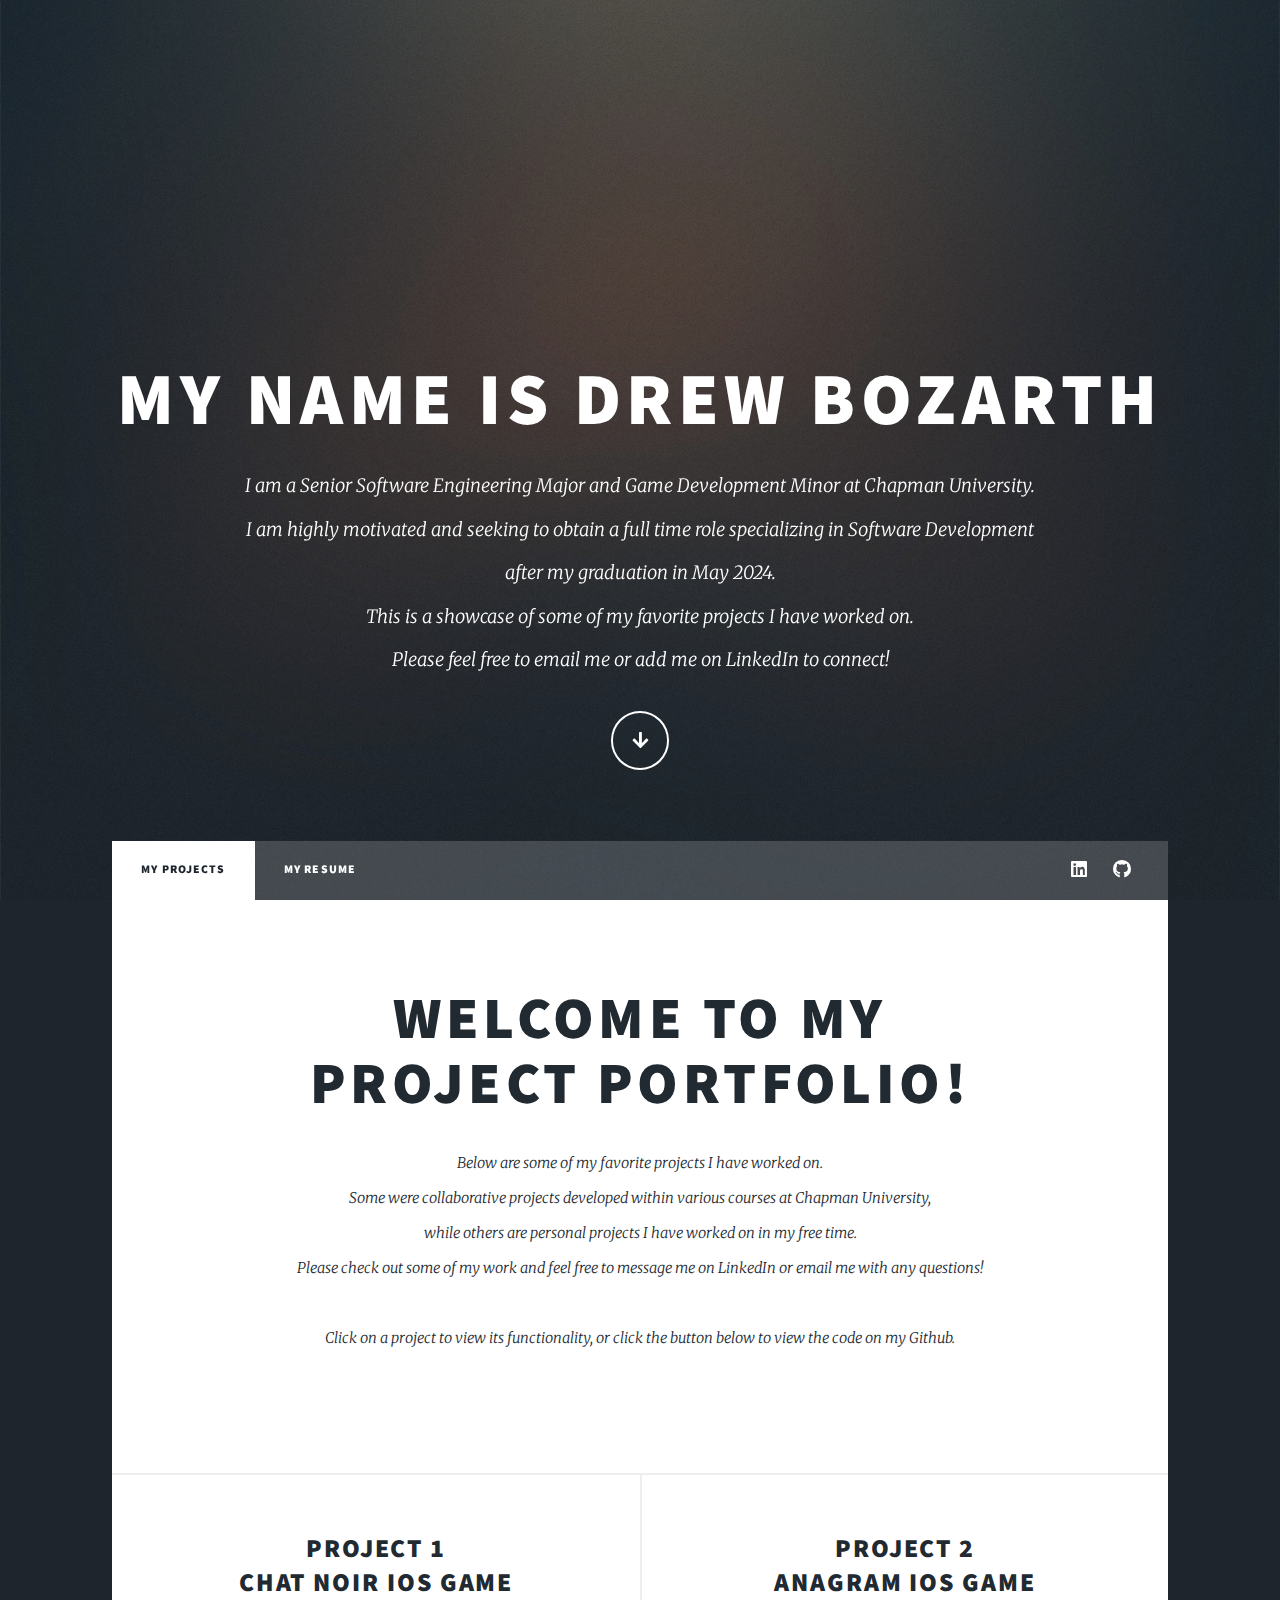
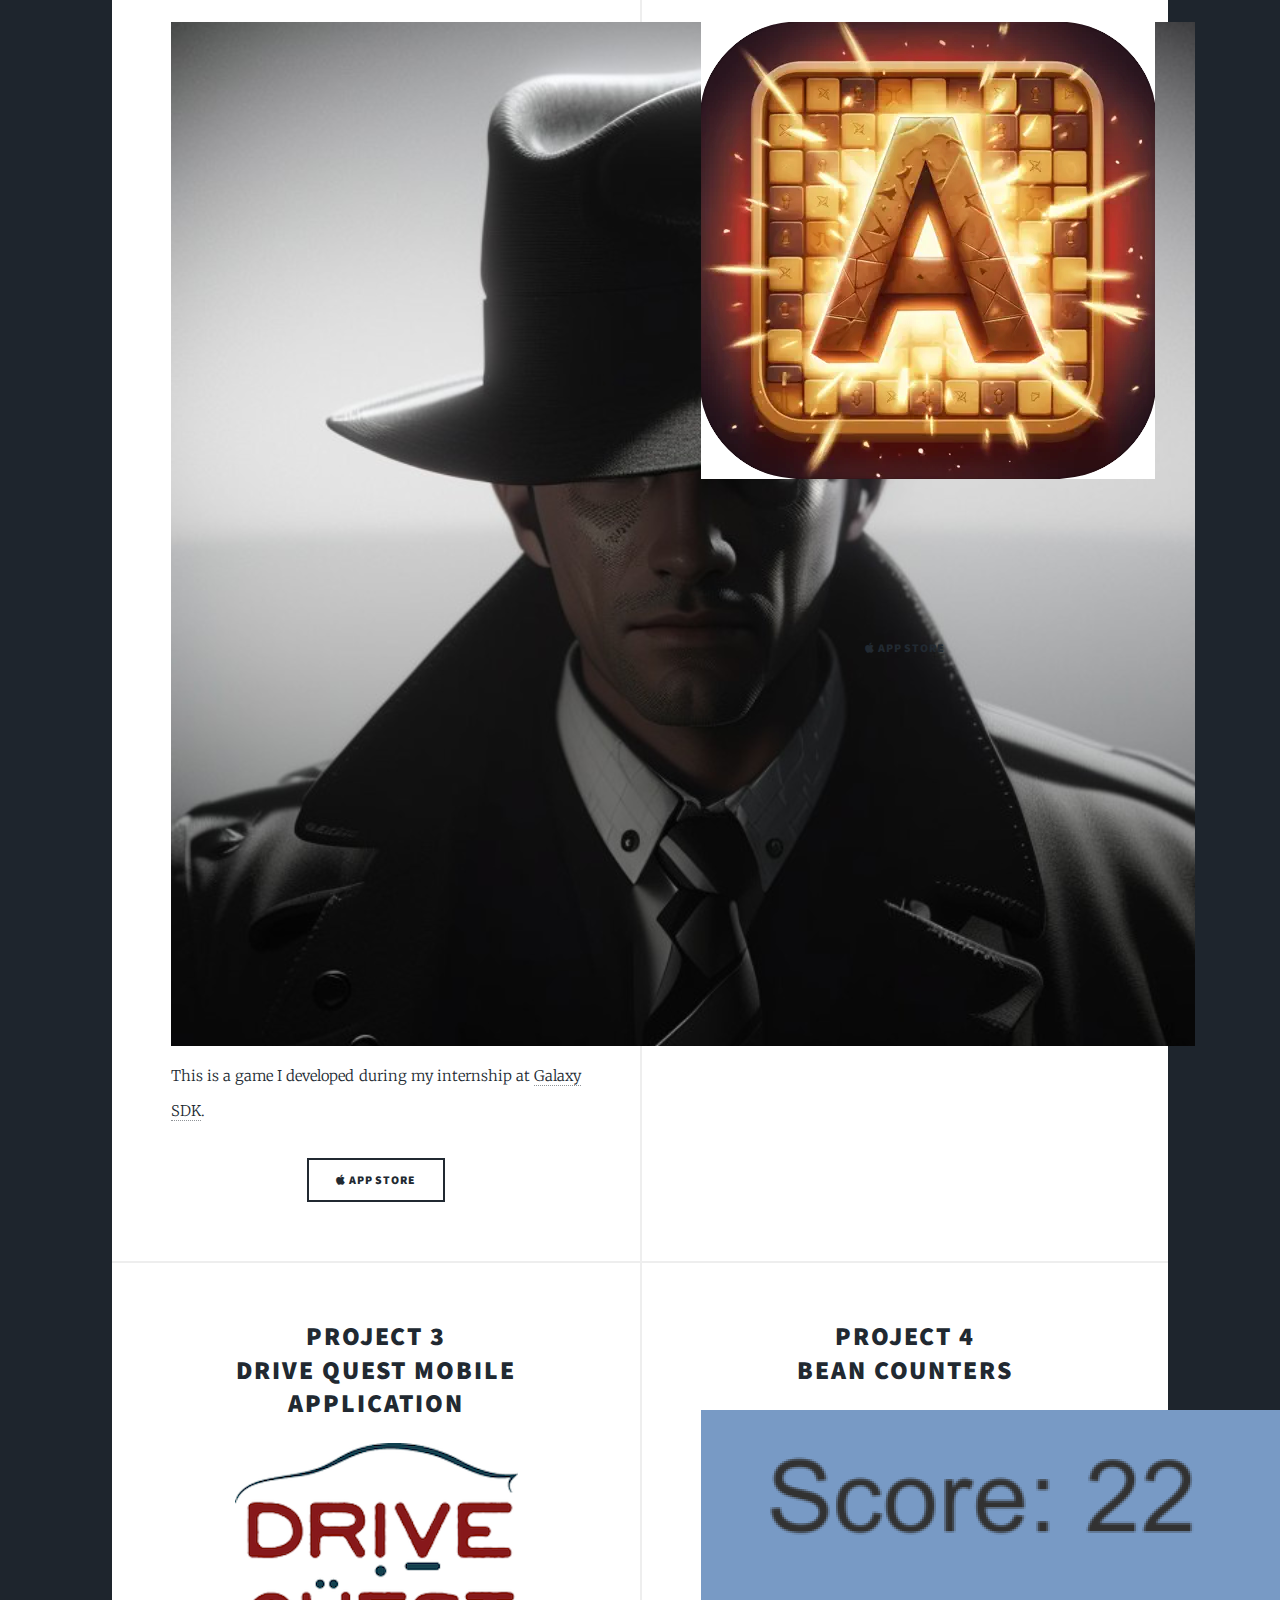
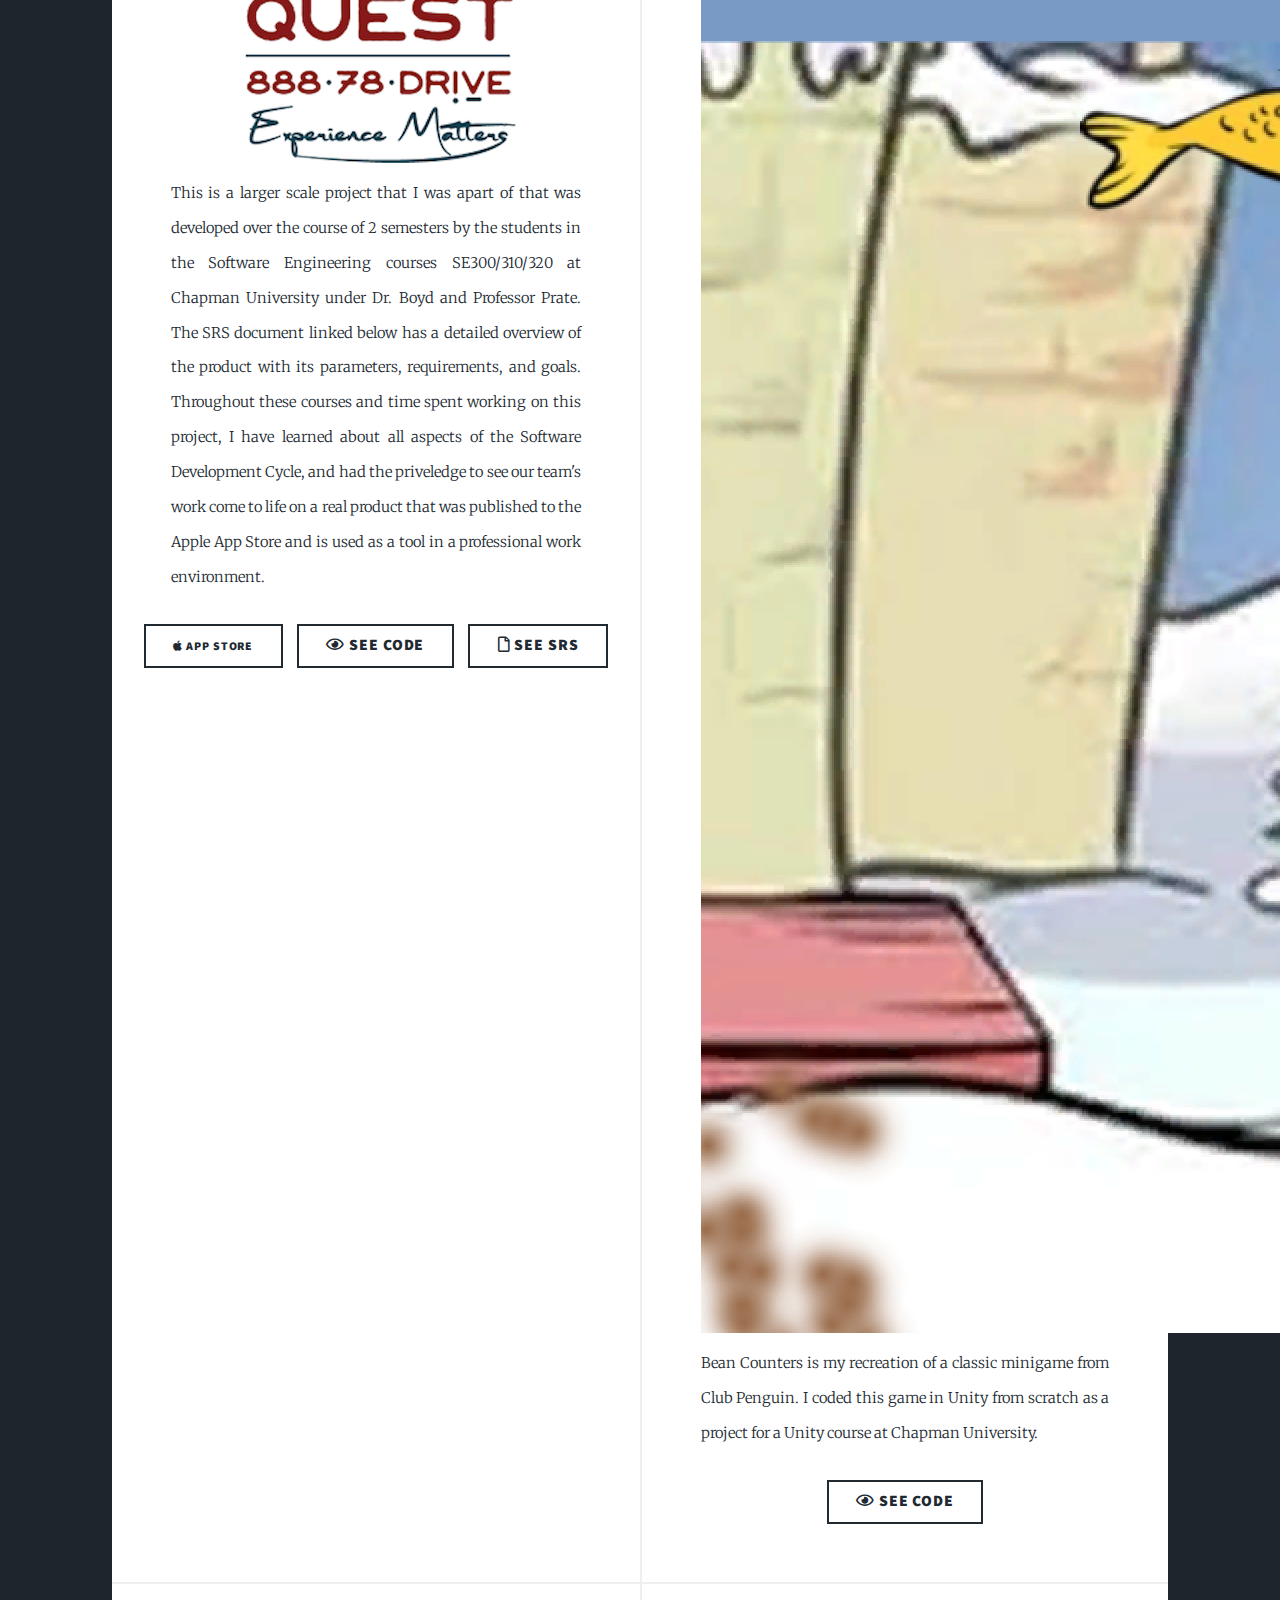
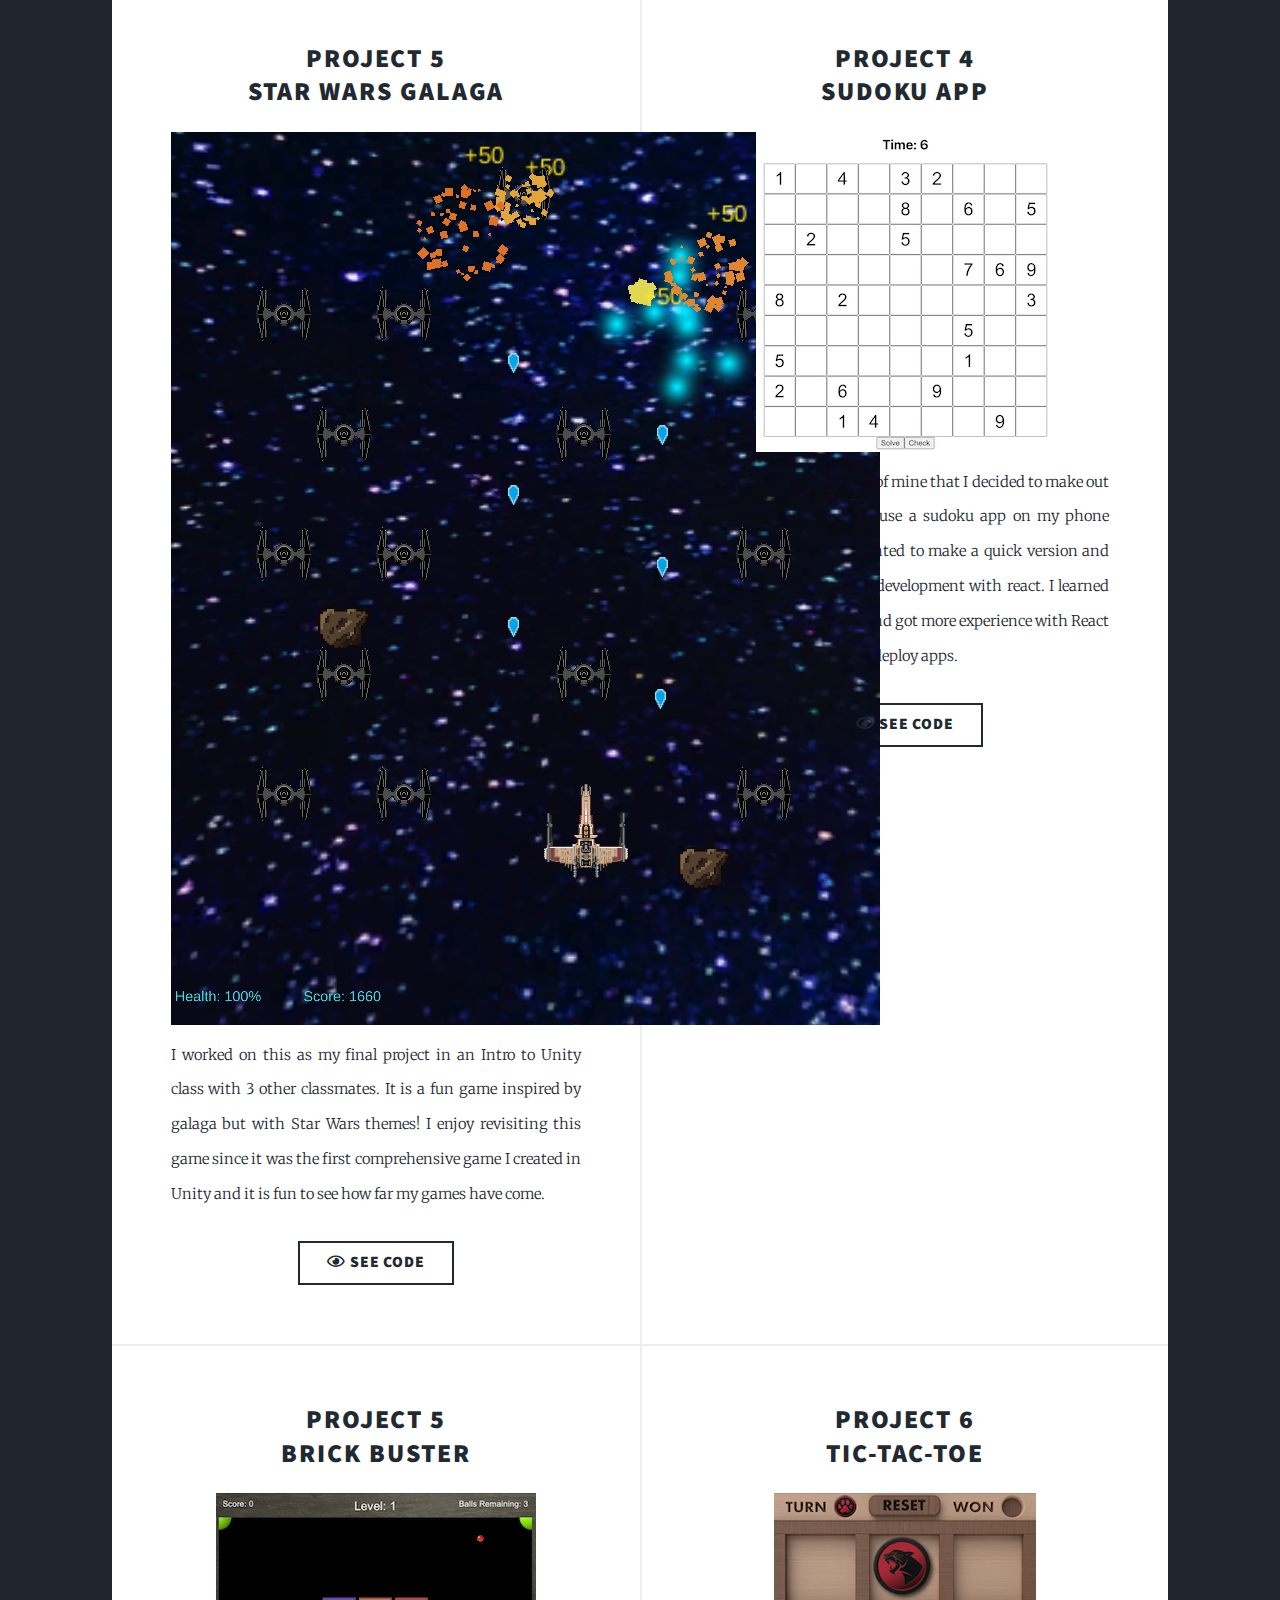
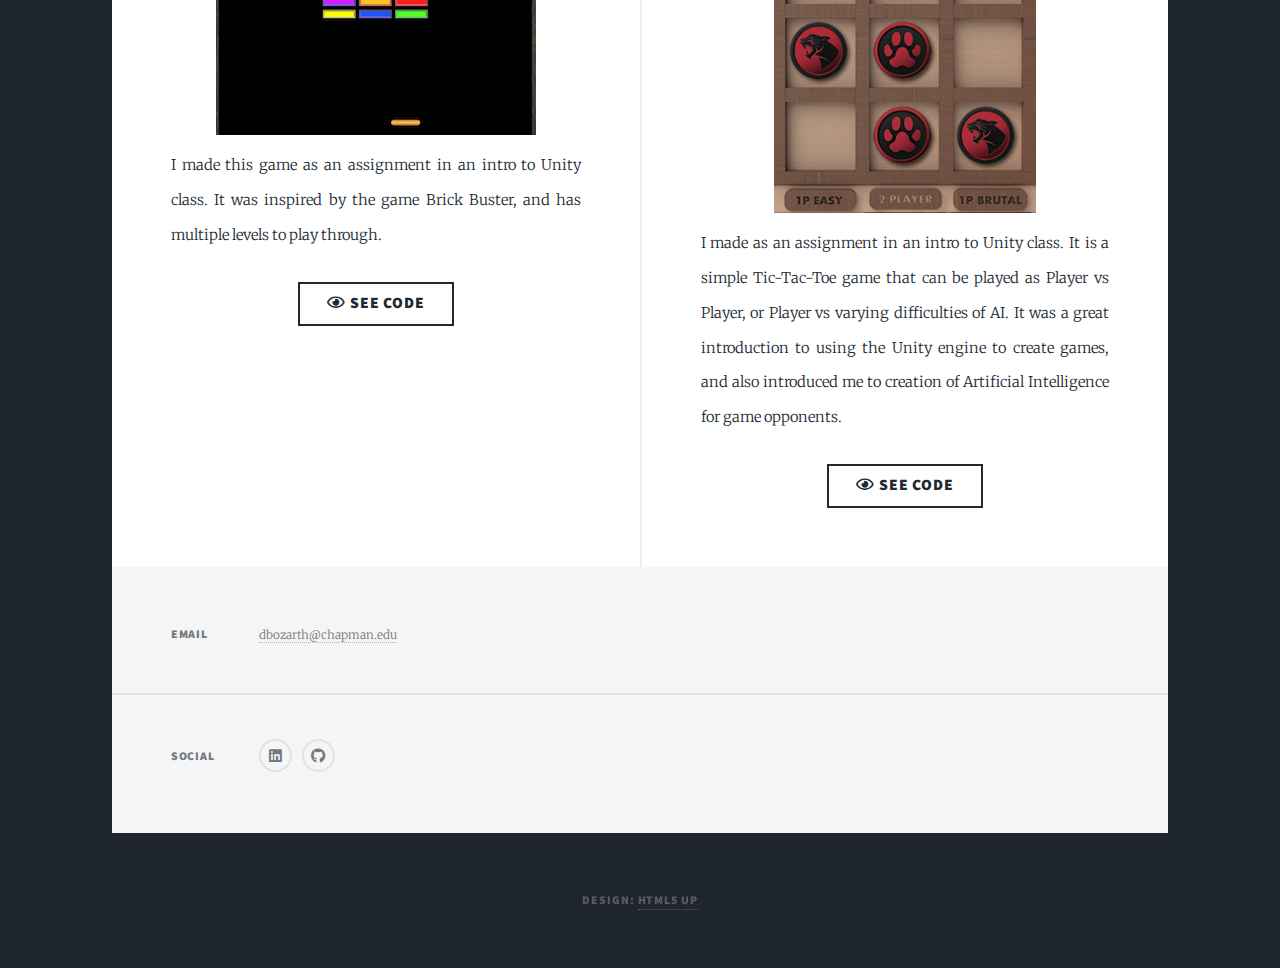
==== index.html @ d2fc7c10 "updating website with new projects" ====
<!DOCTYPE HTML>
<!--
	Massively by HTML5 UP
	html5up.net | @ajlkn
	Free for personal and commercial use under the CCA 3.0 license (html5up.net/license)
-->
<html>
	<head>
		<title>My Portfolio</title>
		<meta charset="utf-8" />
		<meta name="viewport" content="width=device-width, initial-scale=1, user-scalable=no" />
		<link rel="stylesheet" href="assets/css/main.css" />
		<noscript><link rel="stylesheet" href="assets/css/noscript.css" /></noscript>
	</head>
	<body class="is-preload">

		<!-- Wrapper -->
			<div id="wrapper" class="fade-in">

				<!-- Intro -->
					<div id="intro">
						<h1>My name is Drew Bozarth</h1>
						<p>I am a Senior Software Engineering Major and Game Development Minor at Chapman University.<br />
							I am highly motivated and seeking to obtain a full time role specializing in Software Development<br />
							after my graduation in May 2024.<br />
							This is a showcase of some of my favorite projects I have worked on.<br />
							Please feel free to email me or add me on LinkedIn to connect!</p>
						<ul class="actions">
							<li><a href="#header" class="button icon solid solo fa-arrow-down scrolly">Continue</a></li>
						</ul>
					</div>

				<!-- Header -->
					<header id="header">
						<a href="" class="logo">Hello There</a>
					</header>

				<!-- Nav -->
					<nav id="nav">
						<ul class="links">
							<li class="active"><a href="index.html">My Projects</a></li>
							<li><a href="resume.html">My Resume</a></li>
						</ul>
						<ul class="icons">
							<li><a href="https://www.linkedin.com/in/drew-bozarth" class="icon brands fa-linkedin" target="_blank"><span class="label">Linkedin</span></a></li>
							<li><a href="https://github.com/drew-bozarth" class="icon brands fa-github" target="_blank"><span class="label">GitHub</span></a></li>
						</ul>
					</nav>

				<!-- Main -->
					<div id="main">

						<!-- Featured Post -->
							<article class="post featured">
								<header class="major">
									<h2><a>Welcome to my<br />project portfolio!</a></h2>
									<p>Below are some of my favorite projects I have worked on.<br />
										Some were collaborative projects developed within various courses at Chapman University,<br />
										while others are personal projects I have worked on in my free time.<br />
										Please check out some of my work and feel free to message me on LinkedIn or email me with any questions!<br /><br />
										Click on a project to view its functionality, or click the button below to view the code on my Github.</p>
								</header>
							</article>

						<!-- Posts -->
							<section class="posts">
								<article>
									<header>
										<h2><a href="chatNoir.html">Project 1<br />Chat Noir iOS Game</a></h2>
									</header>
									<a href="chatNoir.html" class="image img"><img src="images/ChatNoirIcon.png" alt="" /></a>
									<p>This is a game I developed during my internship at <a href="https://www.galaxysdk.com/" target="_blank">Galaxy SDK</a>.
									</p>
									<ul class="actions special">
										<li><a href="https://apps.apple.com/us/app/chat-noir-ai-detective/id6451277452" class="button" target="_blank"><span class="icon brands fa-apple"> App Store</span></a></li>
									</ul>
								</article>
								<article>
									<header>
										<h2><a href="anagram.html">Project 2<br />Anagram iOS Game</a></h2>
									</header>
									<a href="anagram.html" class="image img"><img src="images/AnagramIcon.png" alt="" /></a>
									<p>This is a game I worked on during my internship at <a href="https://www.galaxysdk.com/" target="_blank">Galaxy SDK</a>. I performed QA testing, bug fixing, and added exciting new features to the gameplay.
									</p>
									<ul class="actions special">
										<li><a href="https://apps.apple.com/us/app/anagram-word-battle/id6450316290" class="button" target="_blank"><span class="icon brands fa-apple"> App Store</span></a></li>
									</ul>
								</article>
								<article>
									<header>
										<h2><a href="driveQuest.html">Project 3<br />Drive Quest Mobile Application</a></h2>
									</header>
									<a href="driveQuest.html" class="image img"><img src="images/ExDriveQuest.png" alt="" /></a>
									<p>This is a larger scale project that I was apart of that was developed over the course of 
										2 semesters by the students in the Software Engineering courses SE300/310/320 at Chapman 
										University under Dr. Boyd and Professor Prate. The SRS document linked below has a detailed overview
										of the product with its parameters, requirements, and goals. Throughout these courses and
										time spent working on this project, I have learned about all aspects of the Software Development Cycle,
										and had the priveledge to see our team's work come to life on a real product that was published to the
										Apple App Store and is used as a tool in a professional work environment.
									</p>
									<ul class="actions special">
										<li><a href="https://apps.apple.com/us/app/drive-quest-instructor/id1623272043" class="button" target="_blank"><span class="icon brands fa-apple"> App Store</span></a></li>
										<li><a href="https://github.com/drew-bozarth/DriveQuestAppDEMO" class="button" target="_blank"><span class="icon fa-lg fa-solid fa-eye"> See Code</span></a></li>
										<li><a href="https://docs.google.com/document/d/1pTVX9Z8IsjK_TnBKa5kfR_aXfLO0SR2-60dWt_5DFaQ/edit?usp=sharing" class="button" target="_blank"><span class="icon fa-lg fa-solid fa-file"> See SRS</span></a></li>
									</ul>
								</article>
								<article>
									<header>
										<h2><a href="https://drew-bozarth.github.io/236FinalProjectDEMO/" target="_blank">Project 4<br />Bean Counters</a></h2>
									</header>
									<a href="https://drew-bozarth.github.io/236FinalProjectDEMO/" class="image img" target="_blank"><img src="images/BeanGameplay.png" alt="" /></a>
									<p>Bean Counters is my recreation of a classic minigame from Club Penguin. I coded this game in Unity from scratch
										as a project for a Unity course at Chapman University.
									</p>
									<ul class="actions special">
										<li><a href="https://github.com/drew-bozarth/Unity_Bean_counters" class="button" target="_blank"><span class="icon fa-lg fa-solid fa-eye"> See Code</span></a></li>
									</ul>
								</article>
								<article>
									<header>
										<h2><a href="https://drew-bozarth.github.io/236FinalProjectDEMO/" target="_blank">Project 5<br />Star Wars Galaga</a></h2>
									</header>
									<a href="https://drew-bozarth.github.io/236FinalProjectDEMO/" class="image img" target="_blank"><img src="images/GalagaGameplay.png" alt="star wars" /></a>
									<p> I worked on this as my final project in an Intro to Unity class with 3 other classmates.
									It is a fun game inspired by galaga but with Star Wars themes! I enjoy revisiting this game since it was
									the first comprehensive game I created in Unity and it is fun to see how far my games have come.</p>
									<ul class="actions special">
										<li><a href="https://github.com/drew-bozarth/StarWarsGalagaCode" class="button" target="_blank"><span class="icon fa-lg fa-solid fa-eye"> See Code</span></a></li>
									</ul>
								</article>
								<!--
								<article>
									<header>
										<h2><a href="owlProject.html">Project 3<br />Overwatch League Database Application</a></h2>
									</header>
									<a href="owlProject.html" class="image img"><img src="images/OverwatchLeague.png" alt="" /></a>
									<p>
									* This project is a work in progess, expected finish date: December 15th, 2022 * <br />
									I envisioned an intuitive application for new players that uses Overwatch League statistics to determine the best heroes to play based on different input conditions such as maps, game modes, and teammate hero selections. 
									I designed a relational database using MySQL to import all Overwatch League data on players, teams, and matches from 2018-2022. The next step is developing an application framework in python to interact with the database 
									and perform CRUD operations in addition to advanced analysis operations to support players.
									</p>
									
									<ul class="actions special">
										<li><a href="https://github.com/drew-bozarth/StarWarsGalagaCode" class="button" target="_blank"><span class="icon fa-lg fa-solid fa-eye"> See Code</span></a></li>
									</ul>
									
								</article>
								-->
								<article>
									<header>
										<h2><a href="https://drew-bozarth.github.io/my-sudoku-app/" target="_blank">Project 4<br />Sudoku App</a></h2>
									</header>
									<a href="https://drew-bozarth.github.io/my-sudoku-app/" class="image img" target="_blank"><img src="images/ExSudoku.png" alt="" /></a>
									<p>This is a personal project of mine that I decided to make out of my love for sudoku.
									I use a sudoku app on my phone almost everyday, and wanted to make a quick version and practice
									web application development with react. I learned a lot about app creation and got more experience 
									with React and how to use Netlify to deploy apps.</p>
									<ul class="actions special">
										<li><a href="https://github.com/drew-bozarth/my-sudoku-app" class="button" target="_blank"><span class="icon fa-lg fa-solid fa-eye"> See Code</span></a></li>
									</ul>
								</article>
								<article>
									<header>
										<h2><a href="https://drew-bozarth.github.io/BrickBusterDEMO/" target="_blank">Project 5<br />Brick Buster</a></h2>
									</header>
									<a href="https://drew-bozarth.github.io/BrickBusterDEMO/" class="image img" target="_blank"><img src="images/ExBrickBuster.png" alt="" /></a>
									<p>I made this game as an assignment in an intro to Unity class.
									It was inspired by the game Brick Buster, and has multiple levels to play through.</p>
									<ul class="actions special">
										<li><a href="https://github.com/drew-bozarth/BrickBuster" class="button" target="_blank"><span class="icon fa-lg fa-solid fa-eye"> See Code</span></a></li>
									</ul>
								</article>
								<article>
									<header>
										<h2><a href="https://drew-bozarth.github.io/PanthersVSPawsDemo/" target="_blank">Project 6<br />Tic-Tac-Toe</a></h2>
									</header>
									<a href="https://drew-bozarth.github.io/PanthersVSPawsDemo/" class="image img" target="_blank"><img src="images/ExPanthersVSPaws.png" alt="" /></a>
									<p>I made as an assignment in an intro to Unity class.
									It is a simple Tic-Tac-Toe game that can be played as Player vs Player, 
									or Player vs varying difficulties of AI. It was a great introduction to using the Unity
									engine to create games, and also introduced me to creation of Artificial Intelligence for game opponents.</p>
									<ul class="actions special">
										<li><a href="https://github.com/drew-bozarth/PanthersVSPaws" class="button" target="_blank"><span class="icon fa-lg fa-solid fa-eye"> See Code</span></a></li>
									</ul>
								</article>
							</section>

						<!-- Footer -->

					</div>

				<!-- Footer -->
					<footer id="footer">
						<section class="split contact">
							<section class="alt">
								<h3>Email</h3>
								<p><a href="mailto:dbozarth@chapman.edu?subject=We'd love to offer you an internship!" target="_blank">dbozarth@chapman.edu</a></p>
								<!-- Opens email client and auto-fills the to address and subject of the email ;) -->
							</section>
							<section>
								<h3>Social</h3>
								<ul class="icons alt">
									<li><a href="#" class="icon brands alt fa-linkedin" target="_blank"><span class="label">LinkedIn</span></a></li>
									<li><a href="#" class="icon brands alt fa-github" target="_blank"><span class="label">GitHub</span></a></li>
								</ul>
							</section>
						</section>
					</footer>

				<!-- Copyright -->
					<div id="copyright">
						<ul><li>Design: <a href="https://html5up.net" target="_blank">HTML5 UP</a></li></ul>
					</div>

			</div>

		<!-- Scripts -->
			<script src="assets/js/jquery.min.js"></script>
			<script src="assets/js/jquery.scrollex.min.js"></script>
			<script src="assets/js/jquery.scrolly.min.js"></script>
			<script src="assets/js/browser.min.js"></script>
			<script src="assets/js/breakpoints.min.js"></script>
			<script src="assets/js/util.js"></script>
			<script src="assets/js/main.js"></script>

	</body>
</html>
---- assets/css/main.css ----
@import url(fontawesome-all.min.css);
@import url("https://fonts.googleapis.com/css?family=Merriweather:300,700,300italic,700italic|Source+Sans+Pro:900");

/*
	Massively by HTML5 UP
	html5up.net | @ajlkn
	Free for personal and commercial use under the CCA 3.0 license (html5up.net/license)
*/

html,
body,
div,
span,
applet,
object,
iframe,
h1,
h2,
h3,
h4,
h5,
h6,
p,
blockquote,
pre,
a,
abbr,
acronym,
address,
big,
cite,
code,
del,
dfn,
em,
img,
ins,
kbd,
q,
s,
samp,
small,
strike,
strong,
sub,
sup,
tt,
var,
b,
u,
i,
center,
dl,
dt,
dd,
ol,
ul,
li,
fieldset,
form,
label,
legend,
table,
caption,
tbody,
tfoot,
thead,
tr,
th,
td,
article,
aside,
canvas,
details,
embed,
figure,
figcaption,
footer,
header,
hgroup,
menu,
nav,
output,
ruby,
section,
summary,
time,
mark,
audio,
video {
  margin: 0;
  padding: 0;
  border: 0;
  font-size: 100%;
  font: inherit;
  vertical-align: baseline;
}

article,
aside,
details,
figcaption,
figure,
footer,
header,
hgroup,
menu,
nav,
section {
  display: block;
}

body {
  line-height: 1;
}

ol,
ul {
  list-style: none;
}

blockquote,
q {
  quotes: none;
}

blockquote:before,
blockquote:after,
q:before,
q:after {
  content: "";
  content: none;
}

table {
  border-collapse: collapse;
  border-spacing: 0;
}

body {
  -webkit-text-size-adjust: none;
}

mark {
  background-color: transparent;
  color: inherit;
}

input::-moz-focus-inner {
  border: 0;
  padding: 0;
}

input,
select,
textarea {
  -moz-appearance: none;
  -webkit-appearance: none;
  -ms-appearance: none;
  appearance: none;
}

/* Basic */

@-ms-viewport {
  width: device-width;
}

body {
  -ms-overflow-style: scrollbar;
}

@media screen and (max-width: 480px) {
  html,
  body {
    min-width: 320px;
  }
}

html {
  box-sizing: border-box;
}

*,
*:before,
*:after {
  box-sizing: inherit;
}

body {
  background-color: #1e252d;
}

body.is-preload *,
body.is-preload *:before,
body.is-preload *:after {
  -moz-animation: none !important;
  -webkit-animation: none !important;
  -ms-animation: none !important;
  animation: none !important;
  -moz-transition: none !important;
  -webkit-transition: none !important;
  -ms-transition: none !important;
  transition: none !important;
}

/* Type */

html {
  font-size: 16pt;
}

@media screen and (max-width: 1680px) {
  html {
    font-size: 12pt;
  }
}

@media screen and (max-width: 1280px) {
  html {
    font-size: 11pt;
  }
}

@media screen and (max-width: 360px) {
  html {
    font-size: 10pt;
  }
}

body {
  color: #212931;
}

body,
input,
select,
textarea {
  font-family: "Merriweather", Georgia, serif;
  font-weight: 300;
  font-size: 1rem;
  line-height: 2.375;
}

a {
  -moz-transition: color 0.2s ease-in-out, background-color 0.2s ease-in-out,
    border-color 0.2s ease-in-out, box-shadow 0.2s ease-in-out;
  -webkit-transition: color 0.2s ease-in-out, background-color 0.2s ease-in-out,
    border-color 0.2s ease-in-out, box-shadow 0.2s ease-in-out;
  -ms-transition: color 0.2s ease-in-out, background-color 0.2s ease-in-out,
    border-color 0.2s ease-in-out, box-shadow 0.2s ease-in-out;
  transition: color 0.2s ease-in-out, background-color 0.2s ease-in-out,
    border-color 0.2s ease-in-out, box-shadow 0.2s ease-in-out;
  border-bottom: dotted 1px;
  text-decoration: none;
}

a:hover {
  border-bottom-color: transparent;
}

strong,
b {
  font-weight: 600;
}

em,
i {
  font-style: italic;
}

p {
  text-align: justify;
  margin: 0 0 2rem 0;
}

h1,
h2,
h3,
h4,
h5,
h6 {
  font-family: "Source Sans Pro", Helvetica, sans-serif;
  font-weight: 900;
  line-height: 1.5;
  letter-spacing: 0.075em;
  text-transform: uppercase;
  margin: 0 0 1rem 0;
}

h1 a,
h2 a,
h3 a,
h4 a,
h5 a,
h6 a {
  border-bottom: 0;
  color: inherit;
  text-decoration: none;
}

h1 {
  font-size: 4rem;
  line-height: 1.1;
  margin: 0 0 2rem 0;
}

h2 {
  font-size: 1.75rem;
  line-height: 1.3;
  margin: 0 0 1.5rem 0;
}

h3 {
  font-size: 1.25rem;
  margin: 0 0 1.5rem 0;
}

h4 {
  font-size: 1rem;
}

h5 {
  font-size: 0.9rem;
}

h6 {
  font-size: 0.8rem;
}

sub {
  font-size: 0.8rem;
  position: relative;
  top: 0.5rem;
}

sup {
  font-size: 0.8rem;
  position: relative;
  top: -0.5rem;
}

blockquote {
  border-left: solid 4px;
  font-style: italic;
  margin: 0 0 2rem 0;
  padding: 0.5rem 0 0.5rem 2rem;
}

code {
  border: solid 2px;
  font-family: "Courier New", monospace;
  font-size: 0.9rem;
  margin: 0 0.25rem;
  padding: 0.25rem 0.65rem;
}

pre {
  -webkit-overflow-scrolling: touch;
  font-family: "Courier New", monospace;
  font-size: 0.9rem;
  margin: 0 0 2rem 0;
}

pre code {
  display: block;
  line-height: 1.75;
  padding: 1rem 1.5rem;
  overflow-x: auto;
}

hr {
  border: 0;
  border-bottom: solid 2px;
  margin: 3rem 0;
}

hr.major {
  margin: 5rem 0;
}

.align-left {
  text-align: left;
}

.align-center {
  text-align: center;
}

.align-right {
  text-align: right;
}

input,
select,
textarea {
  color: #212931;
}

a {
  color: #212931;
  border-bottom-color: rgba(33, 41, 49, 0.5);
}

a:hover {
  border-bottom-color: transparent;
  color: #18bfef !important;
}

strong,
b {
  color: #212931;
}

h1,
h2,
h3,
h4,
h5,
h6 {
  color: #212931;
}

blockquote {
  border-left-color: #eeeeee;
}

code {
  background: rgba(220, 220, 220, 0.25);
  border-color: #eeeeee;
}

hr {
  border-bottom-color: #eeeeee;
}

/* Row */

.row {
  display: flex;
  flex-wrap: wrap;
  box-sizing: border-box;
  align-items: stretch;
}

.row > * {
  box-sizing: border-box;
}

.row.gtr-uniform > * > :last-child {
  margin-bottom: 0;
}

.row.aln-left {
  justify-content: flex-start;
}

.row.aln-center {
  justify-content: center;
}

.row.aln-right {
  justify-content: flex-end;
}

.row.aln-top {
  align-items: flex-start;
}

.row.aln-middle {
  align-items: center;
}

.row.aln-bottom {
  align-items: flex-end;
}

.row > .imp {
  order: -1;
}

.row > .col-1 {
  width: 8.33333%;
}

.row > .off-1 {
  margin-left: 8.33333%;
}

.row > .col-2 {
  width: 16.66667%;
}

.row > .off-2 {
  margin-left: 16.66667%;
}

.row > .col-3 {
  width: 25%;
}

.row > .off-3 {
  margin-left: 25%;
}

.row > .col-4 {
  width: 33.33333%;
}

.row > .off-4 {
  margin-left: 33.33333%;
}

.row > .col-5 {
  width: 41.66667%;
}

.row > .off-5 {
  margin-left: 41.66667%;
}

.row > .col-6 {
  width: 50%;
}

.row > .off-6 {
  margin-left: 50%;
}

.row > .col-7 {
  width: 58.33333%;
}

.row > .off-7 {
  margin-left: 58.33333%;
}

.row > .col-8 {
  width: 66.66667%;
}

.row > .off-8 {
  margin-left: 66.66667%;
}

.row > .col-9 {
  width: 75%;
}

.row > .off-9 {
  margin-left: 75%;
}

.row > .col-10 {
  width: 83.33333%;
}

.row > .off-10 {
  margin-left: 83.33333%;
}

.row > .col-11 {
  width: 91.66667%;
}

.row > .off-11 {
  margin-left: 91.66667%;
}

.row > .col-12 {
  width: 100%;
}

.row > .off-12 {
  margin-left: 100%;
}

.row.gtr-0 {
  margin-top: 0;
  margin-left: 0rem;
}

.row.gtr-0 > * {
  padding: 0 0 0 0rem;
}

.row.gtr-0.gtr-uniform {
  margin-top: 0rem;
}

.row.gtr-0.gtr-uniform > * {
  padding-top: 0rem;
}

.row.gtr-25 {
  margin-top: 0;
  margin-left: -0.375rem;
}

.row.gtr-25 > * {
  padding: 0 0 0 0.375rem;
}

.row.gtr-25.gtr-uniform {
  margin-top: -0.375rem;
}

.row.gtr-25.gtr-uniform > * {
  padding-top: 0.375rem;
}

.row.gtr-50 {
  margin-top: 0;
  margin-left: -0.75rem;
}

.row.gtr-50 > * {
  padding: 0 0 0 0.75rem;
}

.row.gtr-50.gtr-uniform {
  margin-top: -0.75rem;
}

.row.gtr-50.gtr-uniform > * {
  padding-top: 0.75rem;
}

.row {
  margin-top: 0;
  margin-left: -1.5rem;
}

.row > * {
  padding: 0 0 0 1.5rem;
}

.row.gtr-uniform {
  margin-top: -1.5rem;
}

.row.gtr-uniform > * {
  padding-top: 1.5rem;
}

.row.gtr-150 {
  margin-top: 0;
  margin-left: -2.25rem;
}

.row.gtr-150 > * {
  padding: 0 0 0 2.25rem;
}

.row.gtr-150.gtr-uniform {
  margin-top: -2.25rem;
}

.row.gtr-150.gtr-uniform > * {
  padding-top: 2.25rem;
}

.row.gtr-200 {
  margin-top: 0;
  margin-left: -3rem;
}

.row.gtr-200 > * {
  padding: 0 0 0 3rem;
}

.row.gtr-200.gtr-uniform {
  margin-top: -3rem;
}

.row.gtr-200.gtr-uniform > * {
  padding-top: 3rem;
}

@media screen and (max-width: 1680px) {
  .row {
    display: flex;
    flex-wrap: wrap;
    box-sizing: border-box;
    align-items: stretch;
  }

  .row > * {
    box-sizing: border-box;
  }

  .row.gtr-uniform > * > :last-child {
    margin-bottom: 0;
  }

  .row.aln-left {
    justify-content: flex-start;
  }

  .row.aln-center {
    justify-content: center;
  }

  .row.aln-right {
    justify-content: flex-end;
  }

  .row.aln-top {
    align-items: flex-start;
  }

  .row.aln-middle {
    align-items: center;
  }

  .row.aln-bottom {
    align-items: flex-end;
  }

  .row > .imp-xlarge {
    order: -1;
  }

  .row > .col-1-xlarge {
    width: 8.33333%;
  }

  .row > .off-1-xlarge {
    margin-left: 8.33333%;
  }

  .row > .col-2-xlarge {
    width: 16.66667%;
  }

  .row > .off-2-xlarge {
    margin-left: 16.66667%;
  }

  .row > .col-3-xlarge {
    width: 25%;
  }

  .row > .off-3-xlarge {
    margin-left: 25%;
  }

  .row > .col-4-xlarge {
    width: 33.33333%;
  }

  .row > .off-4-xlarge {
    margin-left: 33.33333%;
  }

  .row > .col-5-xlarge {
    width: 41.66667%;
  }

  .row > .off-5-xlarge {
    margin-left: 41.66667%;
  }

  .row > .col-6-xlarge {
    width: 50%;
  }

  .row > .off-6-xlarge {
    margin-left: 50%;
  }

  .row > .col-7-xlarge {
    width: 58.33333%;
  }

  .row > .off-7-xlarge {
    margin-left: 58.33333%;
  }

  .row > .col-8-xlarge {
    width: 66.66667%;
  }

  .row > .off-8-xlarge {
    margin-left: 66.66667%;
  }

  .row > .col-9-xlarge {
    width: 75%;
  }

  .row > .off-9-xlarge {
    margin-left: 75%;
  }

  .row > .col-10-xlarge {
    width: 83.33333%;
  }

  .row > .off-10-xlarge {
    margin-left: 83.33333%;
  }

  .row > .col-11-xlarge {
    width: 91.66667%;
  }

  .row > .off-11-xlarge {
    margin-left: 91.66667%;
  }

  .row > .col-12-xlarge {
    width: 100%;
  }

  .row > .off-12-xlarge {
    margin-left: 100%;
  }

  .row.gtr-0 {
    margin-top: 0;
    margin-left: 0rem;
  }

  .row.gtr-0 > * {
    padding: 0 0 0 0rem;
  }

  .row.gtr-0.gtr-uniform {
    margin-top: 0rem;
  }

  .row.gtr-0.gtr-uniform > * {
    padding-top: 0rem;
  }

  .row.gtr-25 {
    margin-top: 0;
    margin-left: -0.375rem;
  }

  .row.gtr-25 > * {
    padding: 0 0 0 0.375rem;
  }

  .row.gtr-25.gtr-uniform {
    margin-top: -0.375rem;
  }

  .row.gtr-25.gtr-uniform > * {
    padding-top: 0.375rem;
  }

  .row.gtr-50 {
    margin-top: 0;
    margin-left: -0.75rem;
  }

  .row.gtr-50 > * {
    padding: 0 0 0 0.75rem;
  }

  .row.gtr-50.gtr-uniform {
    margin-top: -0.75rem;
  }

  .row.gtr-50.gtr-uniform > * {
    padding-top: 0.75rem;
  }

  .row {
    margin-top: 0;
    margin-left: -1.5rem;
  }

  .row > * {
    padding: 0 0 0 1.5rem;
  }

  .row.gtr-uniform {
    margin-top: -1.5rem;
  }

  .row.gtr-uniform > * {
    padding-top: 1.5rem;
  }

  .row.gtr-150 {
    margin-top: 0;
    margin-left: -2.25rem;
  }

  .row.gtr-150 > * {
    padding: 0 0 0 2.25rem;
  }

  .row.gtr-150.gtr-uniform {
    margin-top: -2.25rem;
  }

  .row.gtr-150.gtr-uniform > * {
    padding-top: 2.25rem;
  }

  .row.gtr-200 {
    margin-top: 0;
    margin-left: -3rem;
  }

  .row.gtr-200 > * {
    padding: 0 0 0 3rem;
  }

  .row.gtr-200.gtr-uniform {
    margin-top: -3rem;
  }

  .row.gtr-200.gtr-uniform > * {
    padding-top: 3rem;
  }
}

@media screen and (max-width: 1280px) {
  .row {
    display: flex;
    flex-wrap: wrap;
    box-sizing: border-box;
    align-items: stretch;
  }

  .row > * {
    box-sizing: border-box;
  }

  .row.gtr-uniform > * > :last-child {
    margin-bottom: 0;
  }

  .row.aln-left {
    justify-content: flex-start;
  }

  .row.aln-center {
    justify-content: center;
  }

  .row.aln-right {
    justify-content: flex-end;
  }

  .row.aln-top {
    align-items: flex-start;
  }

  .row.aln-middle {
    align-items: center;
  }

  .row.aln-bottom {
    align-items: flex-end;
  }

  .row > .imp-large {
    order: -1;
  }

  .row > .col-1-large {
    width: 8.33333%;
  }

  .row > .off-1-large {
    margin-left: 8.33333%;
  }

  .row > .col-2-large {
    width: 16.66667%;
  }

  .row > .off-2-large {
    margin-left: 16.66667%;
  }

  .row > .col-3-large {
    width: 25%;
  }

  .row > .off-3-large {
    margin-left: 25%;
  }

  .row > .col-4-large {
    width: 33.33333%;
  }

  .row > .off-4-large {
    margin-left: 33.33333%;
  }

  .row > .col-5-large {
    width: 41.66667%;
  }

  .row > .off-5-large {
    margin-left: 41.66667%;
  }

  .row > .col-6-large {
    width: 50%;
  }

  .row > .off-6-large {
    margin-left: 50%;
  }

  .row > .col-7-large {
    width: 58.33333%;
  }

  .row > .off-7-large {
    margin-left: 58.33333%;
  }

  .row > .col-8-large {
    width: 66.66667%;
  }

  .row > .off-8-large {
    margin-left: 66.66667%;
  }

  .row > .col-9-large {
    width: 75%;
  }

  .row > .off-9-large {
    margin-left: 75%;
  }

  .row > .col-10-large {
    width: 83.33333%;
  }

  .row > .off-10-large {
    margin-left: 83.33333%;
  }

  .row > .col-11-large {
    width: 91.66667%;
  }

  .row > .off-11-large {
    margin-left: 91.66667%;
  }

  .row > .col-12-large {
    width: 100%;
  }

  .row > .off-12-large {
    margin-left: 100%;
  }

  .row.gtr-0 {
    margin-top: 0;
    margin-left: 0rem;
  }

  .row.gtr-0 > * {
    padding: 0 0 0 0rem;
  }

  .row.gtr-0.gtr-uniform {
    margin-top: 0rem;
  }

  .row.gtr-0.gtr-uniform > * {
    padding-top: 0rem;
  }

  .row.gtr-25 {
    margin-top: 0;
    margin-left: -0.375rem;
  }

  .row.gtr-25 > * {
    padding: 0 0 0 0.375rem;
  }

  .row.gtr-25.gtr-uniform {
    margin-top: -0.375rem;
  }

  .row.gtr-25.gtr-uniform > * {
    padding-top: 0.375rem;
  }

  .row.gtr-50 {
    margin-top: 0;
    margin-left: -0.75rem;
  }

  .row.gtr-50 > * {
    padding: 0 0 0 0.75rem;
  }

  .row.gtr-50.gtr-uniform {
    margin-top: -0.75rem;
  }

  .row.gtr-50.gtr-uniform > * {
    padding-top: 0.75rem;
  }

  .row {
    margin-top: 0;
    margin-left: -1.5rem;
  }

  .row > * {
    padding: 0 0 0 1.5rem;
  }

  .row.gtr-uniform {
    margin-top: -1.5rem;
  }

  .row.gtr-uniform > * {
    padding-top: 1.5rem;
  }

  .row.gtr-150 {
    margin-top: 0;
    margin-left: -2.25rem;
  }

  .row.gtr-150 > * {
    padding: 0 0 0 2.25rem;
  }

  .row.gtr-150.gtr-uniform {
    margin-top: -2.25rem;
  }

  .row.gtr-150.gtr-uniform > * {
    padding-top: 2.25rem;
  }

  .row.gtr-200 {
    margin-top: 0;
    margin-left: -3rem;
  }

  .row.gtr-200 > * {
    padding: 0 0 0 3rem;
  }

  .row.gtr-200.gtr-uniform {
    margin-top: -3rem;
  }

  .row.gtr-200.gtr-uniform > * {
    padding-top: 3rem;
  }
}

@media screen and (max-width: 980px) {
  .row {
    display: flex;
    flex-wrap: wrap;
    box-sizing: border-box;
    align-items: stretch;
  }

  .row > * {
    box-sizing: border-box;
  }

  .row.gtr-uniform > * > :last-child {
    margin-bottom: 0;
  }

  .row.aln-left {
    justify-content: flex-start;
  }

  .row.aln-center {
    justify-content: center;
  }

  .row.aln-right {
    justify-content: flex-end;
  }

  .row.aln-top {
    align-items: flex-start;
  }

  .row.aln-middle {
    align-items: center;
  }

  .row.aln-bottom {
    align-items: flex-end;
  }

  .row > .imp-medium {
    order: -1;
  }

  .row > .col-1-medium {
    width: 8.33333%;
  }

  .row > .off-1-medium {
    margin-left: 8.33333%;
  }

  .row > .col-2-medium {
    width: 16.66667%;
  }

  .row > .off-2-medium {
    margin-left: 16.66667%;
  }

  .row > .col-3-medium {
    width: 25%;
  }

  .row > .off-3-medium {
    margin-left: 25%;
  }

  .row > .col-4-medium {
    width: 33.33333%;
  }

  .row > .off-4-medium {
    margin-left: 33.33333%;
  }

  .row > .col-5-medium {
    width: 41.66667%;
  }

  .row > .off-5-medium {
    margin-left: 41.66667%;
  }

  .row > .col-6-medium {
    width: 50%;
  }

  .row > .off-6-medium {
    margin-left: 50%;
  }

  .row > .col-7-medium {
    width: 58.33333%;
  }

  .row > .off-7-medium {
    margin-left: 58.33333%;
  }

  .row > .col-8-medium {
    width: 66.66667%;
  }

  .row > .off-8-medium {
    margin-left: 66.66667%;
  }

  .row > .col-9-medium {
    width: 75%;
  }

  .row > .off-9-medium {
    margin-left: 75%;
  }

  .row > .col-10-medium {
    width: 83.33333%;
  }

  .row > .off-10-medium {
    margin-left: 83.33333%;
  }

  .row > .col-11-medium {
    width: 91.66667%;
  }

  .row > .off-11-medium {
    margin-left: 91.66667%;
  }

  .row > .col-12-medium {
    width: 100%;
  }

  .row > .off-12-medium {
    margin-left: 100%;
  }

  .row.gtr-0 {
    margin-top: 0;
    margin-left: 0rem;
  }

  .row.gtr-0 > * {
    padding: 0 0 0 0rem;
  }

  .row.gtr-0.gtr-uniform {
    margin-top: 0rem;
  }

  .row.gtr-0.gtr-uniform > * {
    padding-top: 0rem;
  }

  .row.gtr-25 {
    margin-top: 0;
    margin-left: -0.375rem;
  }

  .row.gtr-25 > * {
    padding: 0 0 0 0.375rem;
  }

  .row.gtr-25.gtr-uniform {
    margin-top: -0.375rem;
  }

  .row.gtr-25.gtr-uniform > * {
    padding-top: 0.375rem;
  }

  .row.gtr-50 {
    margin-top: 0;
    margin-left: -0.75rem;
  }

  .row.gtr-50 > * {
    padding: 0 0 0 0.75rem;
  }

  .row.gtr-50.gtr-uniform {
    margin-top: -0.75rem;
  }

  .row.gtr-50.gtr-uniform > * {
    padding-top: 0.75rem;
  }

  .row {
    margin-top: 0;
    margin-left: -1.5rem;
  }

  .row > * {
    padding: 0 0 0 1.5rem;
  }

  .row.gtr-uniform {
    margin-top: -1.5rem;
  }

  .row.gtr-uniform > * {
    padding-top: 1.5rem;
  }

  .row.gtr-150 {
    margin-top: 0;
    margin-left: -2.25rem;
  }

  .row.gtr-150 > * {
    padding: 0 0 0 2.25rem;
  }

  .row.gtr-150.gtr-uniform {
    margin-top: -2.25rem;
  }

  .row.gtr-150.gtr-uniform > * {
    padding-top: 2.25rem;
  }

  .row.gtr-200 {
    margin-top: 0;
    margin-left: -3rem;
  }

  .row.gtr-200 > * {
    padding: 0 0 0 3rem;
  }

  .row.gtr-200.gtr-uniform {
    margin-top: -3rem;
  }

  .row.gtr-200.gtr-uniform > * {
    padding-top: 3rem;
  }
}

@media screen and (max-width: 736px) {
  .row {
    display: flex;
    flex-wrap: wrap;
    box-sizing: border-box;
    align-items: stretch;
  }

  .row > * {
    box-sizing: border-box;
  }

  .row.gtr-uniform > * > :last-child {
    margin-bottom: 0;
  }

  .row.aln-left {
    justify-content: flex-start;
  }

  .row.aln-center {
    justify-content: center;
  }

  .row.aln-right {
    justify-content: flex-end;
  }

  .row.aln-top {
    align-items: flex-start;
  }

  .row.aln-middle {
    align-items: center;
  }

  .row.aln-bottom {
    align-items: flex-end;
  }

  .row > .imp-small {
    order: -1;
  }

  .row > .col-1-small {
    width: 8.33333%;
  }

  .row > .off-1-small {
    margin-left: 8.33333%;
  }

  .row > .col-2-small {
    width: 16.66667%;
  }

  .row > .off-2-small {
    margin-left: 16.66667%;
  }

  .row > .col-3-small {
    width: 25%;
  }

  .row > .off-3-small {
    margin-left: 25%;
  }

  .row > .col-4-small {
    width: 33.33333%;
  }

  .row > .off-4-small {
    margin-left: 33.33333%;
  }

  .row > .col-5-small {
    width: 41.66667%;
  }

  .row > .off-5-small {
    margin-left: 41.66667%;
  }

  .row > .col-6-small {
    width: 50%;
  }

  .row > .off-6-small {
    margin-left: 50%;
  }

  .row > .col-7-small {
    width: 58.33333%;
  }

  .row > .off-7-small {
    margin-left: 58.33333%;
  }

  .row > .col-8-small {
    width: 66.66667%;
  }

  .row > .off-8-small {
    margin-left: 66.66667%;
  }

  .row > .col-9-small {
    width: 75%;
  }

  .row > .off-9-small {
    margin-left: 75%;
  }

  .row > .col-10-small {
    width: 83.33333%;
  }

  .row > .off-10-small {
    margin-left: 83.33333%;
  }

  .row > .col-11-small {
    width: 91.66667%;
  }

  .row > .off-11-small {
    margin-left: 91.66667%;
  }

  .row > .col-12-small {
    width: 100%;
  }

  .row > .off-12-small {
    margin-left: 100%;
  }

  .row.gtr-0 {
    margin-top: 0;
    margin-left: 0rem;
  }

  .row.gtr-0 > * {
    padding: 0 0 0 0rem;
  }

  .row.gtr-0.gtr-uniform {
    margin-top: 0rem;
  }

  .row.gtr-0.gtr-uniform > * {
    padding-top: 0rem;
  }

  .row.gtr-25 {
    margin-top: 0;
    margin-left: -0.375rem;
  }

  .row.gtr-25 > * {
    padding: 0 0 0 0.375rem;
  }

  .row.gtr-25.gtr-uniform {
    margin-top: -0.375rem;
  }

  .row.gtr-25.gtr-uniform > * {
    padding-top: 0.375rem;
  }

  .row.gtr-50 {
    margin-top: 0;
    margin-left: -0.75rem;
  }

  .row.gtr-50 > * {
    padding: 0 0 0 0.75rem;
  }

  .row.gtr-50.gtr-uniform {
    margin-top: -0.75rem;
  }

  .row.gtr-50.gtr-uniform > * {
    padding-top: 0.75rem;
  }

  .row {
    margin-top: 0;
    margin-left: -1.5rem;
  }

  .row > * {
    padding: 0 0 0 1.5rem;
  }

  .row.gtr-uniform {
    margin-top: -1.5rem;
  }

  .row.gtr-uniform > * {
    padding-top: 1.5rem;
  }

  .row.gtr-150 {
    margin-top: 0;
    margin-left: -2.25rem;
  }

  .row.gtr-150 > * {
    padding: 0 0 0 2.25rem;
  }

  .row.gtr-150.gtr-uniform {
    margin-top: -2.25rem;
  }

  .row.gtr-150.gtr-uniform > * {
    padding-top: 2.25rem;
  }

  .row.gtr-200 {
    margin-top: 0;
    margin-left: -3rem;
  }

  .row.gtr-200 > * {
    padding: 0 0 0 3rem;
  }

  .row.gtr-200.gtr-uniform {
    margin-top: -3rem;
  }

  .row.gtr-200.gtr-uniform > * {
    padding-top: 3rem;
  }
}

@media screen and (max-width: 480px) {
  .row {
    display: flex;
    flex-wrap: wrap;
    box-sizing: border-box;
    align-items: stretch;
  }

  .row > * {
    box-sizing: border-box;
  }

  .row.gtr-uniform > * > :last-child {
    margin-bottom: 0;
  }

  .row.aln-left {
    justify-content: flex-start;
  }

  .row.aln-center {
    justify-content: center;
  }

  .row.aln-right {
    justify-content: flex-end;
  }

  .row.aln-top {
    align-items: flex-start;
  }

  .row.aln-middle {
    align-items: center;
  }

  .row.aln-bottom {
    align-items: flex-end;
  }

  .row > .imp-xsmall {
    order: -1;
  }

  .row > .col-1-xsmall {
    width: 8.33333%;
  }

  .row > .off-1-xsmall {
    margin-left: 8.33333%;
  }

  .row > .col-2-xsmall {
    width: 16.66667%;
  }

  .row > .off-2-xsmall {
    margin-left: 16.66667%;
  }

  .row > .col-3-xsmall {
    width: 25%;
  }

  .row > .off-3-xsmall {
    margin-left: 25%;
  }

  .row > .col-4-xsmall {
    width: 33.33333%;
  }

  .row > .off-4-xsmall {
    margin-left: 33.33333%;
  }

  .row > .col-5-xsmall {
    width: 41.66667%;
  }

  .row > .off-5-xsmall {
    margin-left: 41.66667%;
  }

  .row > .col-6-xsmall {
    width: 50%;
  }

  .row > .off-6-xsmall {
    margin-left: 50%;
  }

  .row > .col-7-xsmall {
    width: 58.33333%;
  }

  .row > .off-7-xsmall {
    margin-left: 58.33333%;
  }

  .row > .col-8-xsmall {
    width: 66.66667%;
  }

  .row > .off-8-xsmall {
    margin-left: 66.66667%;
  }

  .row > .col-9-xsmall {
    width: 75%;
  }

  .row > .off-9-xsmall {
    margin-left: 75%;
  }

  .row > .col-10-xsmall {
    width: 83.33333%;
  }

  .row > .off-10-xsmall {
    margin-left: 83.33333%;
  }

  .row > .col-11-xsmall {
    width: 91.66667%;
  }

  .row > .off-11-xsmall {
    margin-left: 91.66667%;
  }

  .row > .col-12-xsmall {
    width: 100%;
  }

  .row > .off-12-xsmall {
    margin-left: 100%;
  }

  .row.gtr-0 {
    margin-top: 0;
    margin-left: 0rem;
  }

  .row.gtr-0 > * {
    padding: 0 0 0 0rem;
  }

  .row.gtr-0.gtr-uniform {
    margin-top: 0rem;
  }

  .row.gtr-0.gtr-uniform > * {
    padding-top: 0rem;
  }

  .row.gtr-25 {
    margin-top: 0;
    margin-left: -0.375rem;
  }

  .row.gtr-25 > * {
    padding: 0 0 0 0.375rem;
  }

  .row.gtr-25.gtr-uniform {
    margin-top: -0.375rem;
  }

  .row.gtr-25.gtr-uniform > * {
    padding-top: 0.375rem;
  }

  .row.gtr-50 {
    margin-top: 0;
    margin-left: -0.75rem;
  }

  .row.gtr-50 > * {
    padding: 0 0 0 0.75rem;
  }

  .row.gtr-50.gtr-uniform {
    margin-top: -0.75rem;
  }

  .row.gtr-50.gtr-uniform > * {
    padding-top: 0.75rem;
  }

  .row {
    margin-top: 0;
    margin-left: -1.5rem;
  }

  .row > * {
    padding: 0 0 0 1.5rem;
  }

  .row.gtr-uniform {
    margin-top: -1.5rem;
  }

  .row.gtr-uniform > * {
    padding-top: 1.5rem;
  }

  .row.gtr-150 {
    margin-top: 0;
    margin-left: -2.25rem;
  }

  .row.gtr-150 > * {
    padding: 0 0 0 2.25rem;
  }

  .row.gtr-150.gtr-uniform {
    margin-top: -2.25rem;
  }

  .row.gtr-150.gtr-uniform > * {
    padding-top: 2.25rem;
  }

  .row.gtr-200 {
    margin-top: 0;
    margin-left: -3rem;
  }

  .row.gtr-200 > * {
    padding: 0 0 0 3rem;
  }

  .row.gtr-200.gtr-uniform {
    margin-top: -3rem;
  }

  .row.gtr-200.gtr-uniform > * {
    padding-top: 3rem;
  }
}

@media screen and (max-width: 360px) {
  .row {
    display: flex;
    flex-wrap: wrap;
    box-sizing: border-box;
    align-items: stretch;
  }

  .row > * {
    box-sizing: border-box;
  }

  .row.gtr-uniform > * > :last-child {
    margin-bottom: 0;
  }

  .row.aln-left {
    justify-content: flex-start;
  }

  .row.aln-center {
    justify-content: center;
  }

  .row.aln-right {
    justify-content: flex-end;
  }

  .row.aln-top {
    align-items: flex-start;
  }

  .row.aln-middle {
    align-items: center;
  }

  .row.aln-bottom {
    align-items: flex-end;
  }

  .row > .imp-xxsmall {
    order: -1;
  }

  .row > .col-1-xxsmall {
    width: 8.33333%;
  }

  .row > .off-1-xxsmall {
    margin-left: 8.33333%;
  }

  .row > .col-2-xxsmall {
    width: 16.66667%;
  }

  .row > .off-2-xxsmall {
    margin-left: 16.66667%;
  }

  .row > .col-3-xxsmall {
    width: 25%;
  }

  .row > .off-3-xxsmall {
    margin-left: 25%;
  }

  .row > .col-4-xxsmall {
    width: 33.33333%;
  }

  .row > .off-4-xxsmall {
    margin-left: 33.33333%;
  }

  .row > .col-5-xxsmall {
    width: 41.66667%;
  }

  .row > .off-5-xxsmall {
    margin-left: 41.66667%;
  }

  .row > .col-6-xxsmall {
    width: 50%;
  }

  .row > .off-6-xxsmall {
    margin-left: 50%;
  }

  .row > .col-7-xxsmall {
    width: 58.33333%;
  }

  .row > .off-7-xxsmall {
    margin-left: 58.33333%;
  }

  .row > .col-8-xxsmall {
    width: 66.66667%;
  }

  .row > .off-8-xxsmall {
    margin-left: 66.66667%;
  }

  .row > .col-9-xxsmall {
    width: 75%;
  }

  .row > .off-9-xxsmall {
    margin-left: 75%;
  }

  .row > .col-10-xxsmall {
    width: 83.33333%;
  }

  .row > .off-10-xxsmall {
    margin-left: 83.33333%;
  }

  .row > .col-11-xxsmall {
    width: 91.66667%;
  }

  .row > .off-11-xxsmall {
    margin-left: 91.66667%;
  }

  .row > .col-12-xxsmall {
    width: 100%;
  }

  .row > .off-12-xxsmall {
    margin-left: 100%;
  }

  .row.gtr-0 {
    margin-top: 0;
    margin-left: 0rem;
  }

  .row.gtr-0 > * {
    padding: 0 0 0 0rem;
  }

  .row.gtr-0.gtr-uniform {
    margin-top: 0rem;
  }

  .row.gtr-0.gtr-uniform > * {
    padding-top: 0rem;
  }

  .row.gtr-25 {
    margin-top: 0;
    margin-left: -0.375rem;
  }

  .row.gtr-25 > * {
    padding: 0 0 0 0.375rem;
  }

  .row.gtr-25.gtr-uniform {
    margin-top: -0.375rem;
  }

  .row.gtr-25.gtr-uniform > * {
    padding-top: 0.375rem;
  }

  .row.gtr-50 {
    margin-top: 0;
    margin-left: -0.75rem;
  }

  .row.gtr-50 > * {
    padding: 0 0 0 0.75rem;
  }

  .row.gtr-50.gtr-uniform {
    margin-top: -0.75rem;
  }

  .row.gtr-50.gtr-uniform > * {
    padding-top: 0.75rem;
  }

  .row {
    margin-top: 0;
    margin-left: -1.5rem;
  }

  .row > * {
    padding: 0 0 0 1.5rem;
  }

  .row.gtr-uniform {
    margin-top: -1.5rem;
  }

  .row.gtr-uniform > * {
    padding-top: 1.5rem;
  }

  .row.gtr-150 {
    margin-top: 0;
    margin-left: -2.25rem;
  }

  .row.gtr-150 > * {
    padding: 0 0 0 2.25rem;
  }

  .row.gtr-150.gtr-uniform {
    margin-top: -2.25rem;
  }

  .row.gtr-150.gtr-uniform > * {
    padding-top: 2.25rem;
  }

  .row.gtr-200 {
    margin-top: 0;
    margin-left: -3rem;
  }

  .row.gtr-200 > * {
    padding: 0 0 0 3rem;
  }

  .row.gtr-200.gtr-uniform {
    margin-top: -3rem;
  }

  .row.gtr-200.gtr-uniform > * {
    padding-top: 3rem;
  }
}

/* Box */

.box {
  border: solid 2px;
  margin-bottom: 2rem;
  padding: 1.5rem;
}

.box > :last-child,
.box > :last-child > :last-child,
.box > :last-child > :last-child > :last-child {
  margin-bottom: 0;
}

.box.alt {
  border: 0;
  border-radius: 0;
  padding: 0;
}

.box {
  border-color: #eeeeee;
}

/* Button */

input[type="submit"],
input[type="reset"],
input[type="button"],
button,
.button {
  -moz-appearance: none;
  -webkit-appearance: none;
  -ms-appearance: none;
  appearance: none;
  -moz-transition: background-color 0.2s ease-in-out,
    box-shadow 0.2s ease-in-out, color 0.2s ease-in-out;
  -webkit-transition: background-color 0.2s ease-in-out,
    box-shadow 0.2s ease-in-out, color 0.2s ease-in-out;
  -ms-transition: background-color 0.2s ease-in-out, box-shadow 0.2s ease-in-out,
    color 0.2s ease-in-out;
  transition: background-color 0.2s ease-in-out, box-shadow 0.2s ease-in-out,
    color 0.2s ease-in-out;
  border: 0;
  border-radius: 0;
  cursor: pointer;
  display: inline-block;
  font-family: "Source Sans Pro", Helvetica, sans-serif;
  font-size: 0.8rem;
  font-weight: 900;
  letter-spacing: 0.075em;
  height: 3rem;
  line-height: 3rem;
  padding: 0 2rem;
  text-align: center;
  text-decoration: none;
  text-transform: uppercase;
  white-space: nowrap;
}

input[type="submit"].icon:before,
input[type="reset"].icon:before,
input[type="button"].icon:before,
button.icon:before,
.button.icon:before {
  margin-right: 0.5rem;
}

input[type="submit"].icon.solo,
input[type="reset"].icon.solo,
input[type="button"].icon.solo,
button.icon.solo,
.button.icon.solo {
  position: relative;
  width: 4rem;
  height: 4rem;
  line-height: 4rem;
  border-radius: 4rem;
  text-indent: 4rem;
  overflow: hidden;
  padding: 0;
  white-space: nowrap;
}

input[type="submit"].icon.solo:before,
input[type="reset"].icon.solo:before,
input[type="button"].icon.solo:before,
button.icon.solo:before,
.button.icon.solo:before {
  position: absolute;
  display: block;
  top: 0;
  left: 0;
  width: inherit;
  height: inherit;
  line-height: inherit;
  font-size: 1.25rem;
  margin-right: 0;
  text-align: center;
  text-indent: 0;
}

input[type="submit"].fit,
input[type="reset"].fit,
input[type="button"].fit,
button.fit,
.button.fit {
  width: 100%;
}

input[type="submit"].small,
input[type="reset"].small,
input[type="button"].small,
button.small,
.button.small {
  font-size: 0.7rem;
  height: 2.5rem;
  line-height: 2.5rem;
  padding: 0 1.5rem;
}

input[type="submit"].large,
input[type="reset"].large,
input[type="button"].large,
button.large,
.button.large {
  font-size: 0.9rem;
  height: 3.5rem;
  line-height: 3.5rem;
  padding: 0 2.75rem;
}

@media screen and (max-width: 980px) {
  input[type="submit"],
  input[type="reset"],
  input[type="button"],
  button,
  .button {
    font-size: 0.9rem;
    height: 3.25rem;
    line-height: 3.25rem;
  }

  input[type="submit"].large,
  input[type="reset"].large,
  input[type="button"].large,
  button.large,
  .button.large {
    font-size: 1rem;
    height: 3.75rem;
    line-height: 3.75rem;
  }
}

input[type="submit"].disabled,
input[type="submit"]:disabled,
input[type="reset"].disabled,
input[type="reset"]:disabled,
input[type="button"].disabled,
input[type="button"]:disabled,
button.disabled,
button:disabled,
.button.disabled,
.button:disabled {
  pointer-events: none;
  opacity: 0.25;
}

input[type="submit"],
input[type="reset"],
input[type="button"],
button,
.button {
  background-color: transparent;
  box-shadow: inset 0 0 0 2px #212931;
  color: #212931 !important;
}

input[type="submit"]:hover,
input[type="reset"]:hover,
input[type="button"]:hover,
button:hover,
.button:hover {
  box-shadow: inset 0 0 0 2px #18bfef;
  color: #18bfef !important;
}

input[type="submit"].primary,
input[type="reset"].primary,
input[type="button"].primary,
button.primary,
.button.primary {
  background-color: #212931;
  box-shadow: none;
  color: #ffffff !important;
}

input[type="submit"].primary:hover,
input[type="reset"].primary:hover,
input[type="button"].primary:hover,
button.primary:hover,
.button.primary:hover {
  background-color: #18bfef;
}

/* Form */

form {
  margin: 0 0 2rem 0;
}

form > :last-child {
  margin-bottom: 0;
}

form > .fields {
  display: -moz-flex;
  display: -webkit-flex;
  display: -ms-flex;
  display: flex;
  -moz-flex-wrap: wrap;
  -webkit-flex-wrap: wrap;
  -ms-flex-wrap: wrap;
  flex-wrap: wrap;
  width: calc(100% + 3rem);
  margin: -1.5rem 0 2rem -1.5rem;
}

form > .fields > .field {
  -moz-flex-grow: 0;
  -webkit-flex-grow: 0;
  -ms-flex-grow: 0;
  flex-grow: 0;
  -moz-flex-shrink: 0;
  -webkit-flex-shrink: 0;
  -ms-flex-shrink: 0;
  flex-shrink: 0;
  padding: 1.5rem 0 0 1.5rem;
  width: calc(100% - 1.5rem);
}

form > .fields > .field.half {
  width: calc(50% - 0.75rem);
}

form > .fields > .field.third {
  width: calc(100% / 3 - 0.5rem);
}

form > .fields > .field.quarter {
  width: calc(25% - 0.375rem);
}

@media screen and (max-width: 480px) {
  form > .fields {
    width: calc(100% + 3rem);
    margin: -1.5rem 0 2rem -1.5rem;
  }

  form > .fields > .field {
    padding: 1.5rem 0 0 1.5rem;
    width: calc(100% - 1.5rem);
  }

  form > .fields > .field.half {
    width: calc(100% - 1.5rem);
  }

  form > .fields > .field.third {
    width: calc(100% - 1.5rem);
  }

  form > .fields > .field.quarter {
    width: calc(100% - 1.5rem);
  }
}

label {
  display: block;
  font-family: "Source Sans Pro", Helvetica, sans-serif;
  font-weight: 900;
  line-height: 1.5;
  letter-spacing: 0.075em;
  font-size: 0.8rem;
  text-transform: uppercase;
  margin: 0 0 0.75rem 0;
}

@media screen and (max-width: 980px) {
  label {
    font-size: 0.9rem;
  }
}

input[type="text"],
input[type="password"],
input[type="email"],
select,
textarea {
  -moz-appearance: none;
  -webkit-appearance: none;
  -ms-appearance: none;
  appearance: none;
  background: transparent;
  border-radius: 0;
  border: solid 2px;
  color: inherit;
  display: block;
  outline: 0;
  padding: 0 1rem;
  text-decoration: none;
  width: 100%;
}

input[type="text"]:invalid,
input[type="password"]:invalid,
input[type="email"]:invalid,
select:invalid,
textarea:invalid {
  box-shadow: none;
}

select {
  background-size: 1.25rem;
  background-repeat: no-repeat;
  background-position: calc(100% - 1rem) center;
  height: 3rem;
  padding-right: 3rem;
  text-overflow: ellipsis;
}

select:focus::-ms-value {
  background-color: transparent;
}

select::-ms-expand {
  display: none;
}

input[type="text"],
input[type="password"],
input[type="email"],
select {
  height: 3rem;
}

textarea {
  padding: 0.75rem 1rem;
}

input[type="checkbox"],
input[type="radio"] {
  -moz-appearance: none;
  -webkit-appearance: none;
  -ms-appearance: none;
  appearance: none;
  display: block;
  float: left;
  margin-right: -2rem;
  opacity: 0;
  width: 1rem;
  z-index: -1;
}

input[type="checkbox"] + label,
input[type="radio"] + label {
  text-decoration: none;
  cursor: pointer;
  display: inline-block;
  font-size: 1rem;
  letter-spacing: 0;
  font-family: "Merriweather", Georgia, serif;
  text-transform: none;
  font-weight: 300;
  padding-left: 2.8rem;
  padding-right: 1rem;
  position: relative;
}

input[type="checkbox"] + label:before,
input[type="radio"] + label:before {
  -moz-osx-font-smoothing: grayscale;
  -webkit-font-smoothing: antialiased;
  display: inline-block;
  font-style: normal;
  font-variant: normal;
  text-rendering: auto;
  line-height: 1;
  text-transform: none !important;
  font-family: "Font Awesome 5 Free";
  font-weight: 900;
}

input[type="checkbox"] + label:before,
input[type="radio"] + label:before {
  border-radius: 0;
  border: solid 2px;
  content: "";
  display: inline-block;
  font-size: 0.8rem;
  height: 1.8rem;
  left: 0;
  line-height: 1.65rem;
  position: absolute;
  text-align: center;
  top: -0.125rem;
  width: 1.8rem;
}

input[type="checkbox"]:checked + label:before,
input[type="radio"]:checked + label:before {
  content: "\f00c";
}

input[type="checkbox"] + label:before {
  border-radius: 0;
}

input[type="radio"] + label:before {
  border-radius: 100%;
}

::-webkit-input-placeholder {
  opacity: 1;
}

:-moz-placeholder {
  opacity: 1;
}

::-moz-placeholder {
  opacity: 1;
}

:-ms-input-placeholder {
  opacity: 1;
}

label {
  color: #212931;
}

input[type="text"],
input[type="password"],
input[type="email"],
select,
textarea {
  border-color: #eeeeee;
}

input[type="text"]:focus,
input[type="password"]:focus,
input[type="email"]:focus,
select:focus,
textarea:focus {
  border-color: #18bfef;
}

select {
  background-image: url("data:image/svg+xml;charset=utf8,%3Csvg xmlns='http://www.w3.org/2000/svg' width='40' height='40' preserveAspectRatio='none' viewBox='0 0 40 40'%3E%3Cpath d='M9.4,12.3l10.4,10.4l10.4-10.4c0.2-0.2,0.5-0.4,0.9-0.4c0.3,0,0.6,0.1,0.9,0.4l3.3,3.3c0.2,0.2,0.4,0.5,0.4,0.9 c0,0.4-0.1,0.6-0.4,0.9L20.7,31.9c-0.2,0.2-0.5,0.4-0.9,0.4c-0.3,0-0.6-0.1-0.9-0.4L4.3,17.3c-0.2-0.2-0.4-0.5-0.4-0.9 c0-0.4,0.1-0.6,0.4-0.9l3.3-3.3c0.2-0.2,0.5-0.4,0.9-0.4S9.1,12.1,9.4,12.3z' fill='%23eeeeee' /%3E%3C/svg%3E");
}

select option {
  background-color: #ffffff;
  color: #212931;
}

.select-wrapper:before {
  color: #eeeeee;
}

input[type="checkbox"] + label,
input[type="radio"] + label {
  color: #212931;
}

input[type="checkbox"] + label:before,
input[type="radio"] + label:before {
  border-color: #eeeeee;
}

input[type="checkbox"]:checked + label:before,
input[type="radio"]:checked + label:before {
  background-color: #212931;
  border-color: #212931;
  color: #ffffff;
}

input[type="checkbox"]:focus + label:before,
input[type="radio"]:focus + label:before {
  border-color: #18bfef;
}

::-webkit-input-placeholder {
  color: #909498 !important;
}

:-moz-placeholder {
  color: #909498 !important;
}

::-moz-placeholder {
  color: #909498 !important;
}

:-ms-input-placeholder {
  color: #909498 !important;
}

.formerize-placeholder {
  color: #909498 !important;
}

/* Icon */

.icon {
  text-decoration: none;
  border-bottom: none;
  position: relative;
}

.icon:before {
  -moz-osx-font-smoothing: grayscale;
  -webkit-font-smoothing: antialiased;
  display: inline-block;
  font-style: normal;
  font-variant: normal;
  text-rendering: auto;
  line-height: 1;
  text-transform: none !important;
  font-family: "Font Awesome 5 Free";
  font-weight: 400;
}

.icon > .label {
  display: none;
}

.icon:before {
  line-height: inherit;
}

.icon.solid:before {
  font-weight: 900;
}

.icon.brands:before {
  font-family: "Font Awesome 5 Brands";
}

/* Image */

.image {
  border: 0;
  display: inline-block;
  position: relative;
}

.image img {
  display: block;
}

.image.left,
.image.right {
  max-width: 40%;
}

.image.left img,
.image.right img {
  width: 100%;
}

.image.left {
  float: left;
  margin: 0 2rem 2rem 0;
  top: 0.75rem;
}

.image.right {
  float: right;
  margin: 0 0 2rem 2rem;
  top: 0.75rem;
}

.image.paddingLeft {
  float: left;
  margin: 0 2rem 2rem 0;
  top: 0.75rem;
  padding: 0px 0px 0px 60px;
}

.image.paddingRight {
  float: right;
  margin: 0 0 2rem 2rem;
  top: 0.75rem;
  padding: 0px 60px 0px 0px;
}

.image.fit {
  display: block;
  margin: 2.5rem 0;
  width: 100%;
}

.image.fit:first-child {
  margin-top: 0;
}

.image.fit img {
  width: 100%;
}

.image.main {
  display: block;
  margin: 4rem 0;
  width: 100%;
}

.image.main:first-child {
  margin-top: 0;
}

.image.main img {
  width: 100%;
}

@media screen and (max-width: 736px) {
  .image.fit {
    margin: 2rem 0;
  }

  .image.main {
    margin: 2rem 0;
  }
}

a.image {
  overflow: hidden;
}

a.image img {
  -moz-transition: -moz-transform 0.2s ease-out;
  -webkit-transition: -webkit-transform 0.2s ease-out;
  -ms-transition: -ms-transform 0.2s ease-out;
  transition: transform 0.2s ease-out;
}

a.image:hover img {
  -moz-transform: scale(1.05);
  -webkit-transform: scale(1.05);
  -ms-transform: scale(1.05);
  transform: scale(1.05);
}

/* Actions */

ul.actions {
  display: -moz-flex;
  display: -webkit-flex;
  display: -ms-flex;
  display: flex;
  cursor: default;
  list-style: none;
  margin-left: -1rem;
  padding-left: 0;
}

ul.actions li {
  padding: 0 0 0 1rem;
  vertical-align: middle;
}

ul.actions.special {
  -moz-justify-content: center;
  -webkit-justify-content: center;
  -ms-justify-content: center;
  justify-content: center;
  width: 100%;
  margin-left: 0;
}

ul.actions.special li:first-child {
  padding-left: 0;
}

ul.actions.stacked {
  -moz-flex-direction: column;
  -webkit-flex-direction: column;
  -ms-flex-direction: column;
  flex-direction: column;
  margin-left: 0;
}

ul.actions.stacked li {
  padding: 1.3rem 0 0 0;
}

ul.actions.stacked li:first-child {
  padding-top: 0;
}

ul.actions.fit {
  width: calc(100% + 1rem);
}

ul.actions.fit li {
  -moz-flex-grow: 1;
  -webkit-flex-grow: 1;
  -ms-flex-grow: 1;
  flex-grow: 1;
  -moz-flex-shrink: 1;
  -webkit-flex-shrink: 1;
  -ms-flex-shrink: 1;
  flex-shrink: 1;
  width: 100%;
}

ul.actions.fit li > * {
  width: 100%;
}

ul.actions.fit.stacked {
  width: 100%;
}

@media screen and (max-width: 480px) {
  ul.actions:not(.fixed) {
    -moz-flex-direction: column;
    -webkit-flex-direction: column;
    -ms-flex-direction: column;
    flex-direction: column;
    margin-left: 0;
    width: 100% !important;
  }

  ul.actions:not(.fixed) li {
    -moz-flex-grow: 1;
    -webkit-flex-grow: 1;
    -ms-flex-grow: 1;
    flex-grow: 1;
    -moz-flex-shrink: 1;
    -webkit-flex-shrink: 1;
    -ms-flex-shrink: 1;
    flex-shrink: 1;
    padding: 1rem 0 0 0;
    text-align: center;
    width: 100%;
  }

  ul.actions:not(.fixed) li > * {
    width: 100%;
  }

  ul.actions:not(.fixed) li:first-child {
    padding-top: 0;
  }

  ul.actions:not(.fixed) li input[type="submit"],
  ul.actions:not(.fixed) li input[type="reset"],
  ul.actions:not(.fixed) li input[type="button"],
  ul.actions:not(.fixed) li button,
  ul.actions:not(.fixed) li .button {
    width: 100%;
  }

  ul.actions:not(.fixed) li input[type="submit"].icon:before,
  ul.actions:not(.fixed) li input[type="reset"].icon:before,
  ul.actions:not(.fixed) li input[type="button"].icon:before,
  ul.actions:not(.fixed) li button.icon:before,
  ul.actions:not(.fixed) li .button.icon:before {
    margin-left: -0.5rem;
  }
}

/* Icons */

ul.icons {
  cursor: default;
  list-style: none;
  padding-left: 0;
}

ul.icons li {
  display: inline-block;
  padding: 0 0.5rem 0 0;
  vertical-align: middle;
}

ul.icons li:last-child {
  padding-right: 0;
}

ul.icons li .icon:before {
  width: 2.25rem;
  height: 2.25rem;
  line-height: 2.25rem;
  display: inline-block;
  text-align: center;
  border-radius: 100%;
  font-size: 1.25rem;
}

ul.icons.alt li .icon:before {
  -moz-transition: color 0.2s ease-in-out, background-color 0.2s ease-in-out,
    border-color 0.2s ease-in-out, box-shadow 0.2s ease-in-out;
  -webkit-transition: color 0.2s ease-in-out, background-color 0.2s ease-in-out,
    border-color 0.2s ease-in-out, box-shadow 0.2s ease-in-out;
  -ms-transition: color 0.2s ease-in-out, background-color 0.2s ease-in-out,
    border-color 0.2s ease-in-out, box-shadow 0.2s ease-in-out;
  transition: color 0.2s ease-in-out, background-color 0.2s ease-in-out,
    border-color 0.2s ease-in-out, box-shadow 0.2s ease-in-out;
  font-size: 1rem;
}

/* List */

ol {
  list-style: decimal;
  margin: 0 0 2rem 0;
  padding-left: 1.25rem;
}

ol li {
  padding-left: 0.25rem;
}

ul {
  list-style: disc;
  margin: 0 0 2rem 0;
  padding-left: 1rem;
}

ul li {
  padding-left: 0.5rem;
}

ul.divided {
  list-style: none;
  padding-left: 0;
}

ul.divided li {
  border-top: solid 1px;
  padding: 0.5rem 0;
}

ul.divided li:first-child {
  border-top: 0;
  padding-top: 0;
}

dl {
  margin: 0 0 2rem 0;
}

dl dt {
  display: block;
  font-weight: 600;
  margin: 0 0 1rem 0;
}

dl dd {
  margin-left: 2rem;
}

ul.divided li {
  border-top-color: #eeeeee;
}

ul.icons li a.icon:hover:before {
  color: #18bfef;
}

ul.icons.alt li .icon:before {
  box-shadow: inset 0 0 0 2px #eeeeee;
}

ul.icons.alt li a.icon:hover:before {
  box-shadow: inset 0 0 0 2px #18bfef;
}

/* Section/Article */

section.special,
article.special {
  text-align: center;
}

header {
  cursor: default;
}

header > .date {
  display: block;
  font-size: 0.8rem;
  height: 1;
  margin: 0 0 1rem 0;
  position: relative;
}

header > p {
  font-style: italic;
}

header > h1 + p {
  font-size: 1.1rem;
  margin-top: -0.5rem;
  line-height: 2;
}

header > h2 + p {
  font-size: 1rem;
  margin-top: -0.75rem;
}

header > h3 + p {
  font-size: 0.9rem;
  margin-top: -0.75rem;
}

header > h4 + p {
  font-size: 0.8rem;
  margin-top: -0.75rem;
}

header.major {
  margin: 0 0 4rem 0;
  text-align: center;
}

header.major > :last-child {
  margin-bottom: 0;
}

header.major > p {
  margin-top: 0;
  text-align: center;
}

header.major > .date {
  font-size: 1rem;
  margin: 0 0 4rem 0;
}

header.major > .date:before,
header.major > .date:after {
  content: "";
  display: block;
  position: absolute;
  top: 50%;
  width: calc(50% - 6rem);
  border-top: solid 2px;
}

header.major > .date:before {
  left: 0;
}

header.major > .date:after {
  right: 0;
}

@media screen and (max-width: 980px) {
  header br {
    display: none;
  }
}

@media screen and (max-width: 736px) {
  header.major {
    margin: 0 0 2rem 0;
  }
}

header.major .date:before,
header.major .date:after {
  border-top-color: #eeeeee;
}

/* Table */

.table-wrapper {
  -webkit-overflow-scrolling: touch;
  overflow-x: auto;
}

table {
  margin: 0 0 2rem 0;
  width: 100%;
}

table tbody tr {
  border: solid 1px;
  border-left: 0;
  border-right: 0;
}

table td {
  padding: 0.75rem 0.75rem;
}

table th {
  font-family: "Source Sans Pro", Helvetica, sans-serif;
  font-size: 0.8rem;
  font-weight: 900;
  letter-spacing: 0.075em;
  line-height: 1.5;
  padding: 0 0.75rem 0.75rem 0.75rem;
  text-align: left;
  text-transform: uppercase;
}

@media screen and (max-width: 980px) {
  table th {
    font-size: 0.9rem;
  }
}

table thead {
  border-bottom: solid 2px;
}

table tfoot {
  border-top: solid 2px;
}

table.alt {
  border-collapse: separate;
}

table.alt tbody tr td {
  border: solid 1px;
  border-left-width: 0;
  border-top-width: 0;
}

table.alt tbody tr td:first-child {
  border-left-width: 1px;
}

table.alt tbody tr:first-child td {
  border-top-width: 1px;
}

table.alt thead {
  border-bottom: 0;
}

table.alt tfoot {
  border-top: 0;
}

table tbody tr {
  border-color: #eeeeee;
}

table tbody tr:nth-child(2n + 1) {
  background-color: rgba(220, 220, 220, 0.25);
}

table th {
  color: #212931;
}

table thead {
  border-bottom-color: #eeeeee;
}

table tfoot {
  border-top-color: #eeeeee;
}

table.alt tbody tr td {
  border-color: #eeeeee;
}

/* Pagination */

.pagination {
  display: -moz-inline-flex;
  display: -webkit-inline-flex;
  display: -ms-inline-flex;
  display: inline-flex;
  -moz-user-select: none;
  -webkit-user-select: none;
  -ms-user-select: none;
  user-select: none;
  cursor: default;
  list-style: none;
  margin: 0 0 2rem 2px;
  padding: 0;
}

.pagination a,
.pagination span {
  -moz-transition: background-color 0.2s ease-in-out,
    border-color 0.2s ease-in-out, box-shadow 0.2s ease-in-out,
    color 0.2s ease-in-out;
  -webkit-transition: background-color 0.2s ease-in-out,
    border-color 0.2s ease-in-out, box-shadow 0.2s ease-in-out,
    color 0.2s ease-in-out;
  -ms-transition: background-color 0.2s ease-in-out,
    border-color 0.2s ease-in-out, box-shadow 0.2s ease-in-out,
    color 0.2s ease-in-out;
  transition: background-color 0.2s ease-in-out, border-color 0.2s ease-in-out,
    box-shadow 0.2s ease-in-out, color 0.2s ease-in-out;
  border: solid 2px;
  display: inline-block;
  font-family: "Source Sans Pro", Helvetica, sans-serif;
  font-size: 0.8rem;
  font-weight: 900;
  height: 3rem;
  letter-spacing: 0.075em;
  line-height: calc(3rem - 4px);
  margin-left: -2px;
  min-width: 3rem;
  position: relative;
  text-align: center;
  text-decoration: none;
  text-transform: uppercase;
}

.pagination .next,
.pagination .previous {
  text-decoration: none;
  padding: 0 1.75rem;
}

.pagination .next:before,
.pagination .previous:before {
  -moz-osx-font-smoothing: grayscale;
  -webkit-font-smoothing: antialiased;
  display: inline-block;
  font-style: normal;
  font-variant: normal;
  text-rendering: auto;
  line-height: 1;
  text-transform: none !important;
  font-family: "Font Awesome 5 Free";
  font-weight: 900;
}

.pagination .next:before,
.pagination .previous:before {
  display: inline-block;
  color: inherit !important;
  line-height: inherit;
}

.pagination .previous:before {
  content: "\f104";
  margin-right: 0.9375em;
}

.pagination .next:before {
  content: "\f105";
  float: right;
  margin-left: 0.9375em;
}

@media screen and (max-width: 980px) {
  .pagination a,
  .pagination span {
    font-size: 0.9rem;
  }
}

@media screen and (max-width: 480px) {
  .pagination .page,
  .pagination .extra {
    display: none;
  }
}

.pagination a,
.pagination span {
  border-color: #eeeeee;
}

.pagination a {
  color: #212931 !important;
}

.pagination a:hover {
  color: #18bfef !important;
  border-color: #18bfef;
  z-index: 1;
}

.pagination a:hover + a,
.pagination a:hover + span {
  border-left-color: #18bfef;
}

.pagination a.active {
  background-color: #eeeeee;
}

.pagination span {
  color: #eeeeee;
}

/* Wrapper */

#wrapper {
  -moz-transition: opacity 0.5s ease;
  -webkit-transition: opacity 0.5s ease;
  -ms-transition: opacity 0.5s ease;
  transition: opacity 0.5s ease;
  position: relative;
  z-index: 1;
  overflow: hidden;
}

#wrapper > .bg {
  position: absolute;
  top: 0;
  left: 0;
  width: 100%;
  height: 100%;
  background-color: #212931;
  background-image: url("../../images/overlay.png"),
    linear-gradient(0deg, rgba(0, 0, 0, 0.1), rgba(0, 0, 0, 0.1)),
    url("../../images/bg.jpg");
  background-size: auto, auto, 100% auto;
  background-position: center, center, top center;
  background-repeat: repeat, no-repeat, no-repeat;
  background-attachment: scroll, scroll, scroll;
  z-index: -1;
}

#wrapper > .bg.fixed {
  position: fixed;
  width: 100vw;
  height: 100vh;
}

#wrapper.fade-in:before {
  pointer-events: none;
  -moz-transition: opacity 1s ease-in-out;
  -webkit-transition: opacity 1s ease-in-out;
  -ms-transition: opacity 1s ease-in-out;
  transition: opacity 1s ease-in-out;
  -moz-transition-delay: 0.75s;
  -webkit-transition-delay: 0.75s;
  -ms-transition-delay: 0.75s;
  transition-delay: 0.75s;
  background: #1e252d;
  content: "";
  display: block;
  height: 100%;
  left: 0;
  opacity: 0;
  position: fixed;
  top: 0;
  width: 100%;
}

body.is-preload #wrapper.fade-in:before {
  opacity: 1;
}

@media screen and (orientation: portrait) {
  #wrapper > .bg {
    background-size: auto, auto, auto 175%;
  }
}

/* Intro */

#intro {
  color: #ffffff;
  padding: 8rem 4rem 6rem 4rem;
  -moz-align-items: center;
  -webkit-align-items: center;
  -ms-align-items: center;
  align-items: center;
  display: -moz-flex;
  display: -webkit-flex;
  display: -ms-flex;
  display: flex;
  -moz-flex-direction: column;
  -webkit-flex-direction: column;
  -ms-flex-direction: column;
  flex-direction: column;
  -moz-justify-content: -moz-flex-end;
  -webkit-justify-content: -webkit-flex-end;
  -ms-justify-content: -ms-flex-end;
  justify-content: flex-end;
  -moz-transition: opacity 1s ease, -moz-transform 1s ease;
  -webkit-transition: opacity 1s ease, -webkit-transform 1s ease;
  -ms-transition: opacity 1s ease, -ms-transform 1s ease;
  transition: opacity 1s ease, transform 1s ease;
  position: relative;
  cursor: default;
  text-align: center;
  z-index: 1;
  min-height: 100vh;
}

#intro input,
#intro select,
#intro textarea {
  color: #ffffff;
}

#intro a {
  color: #ffffff;
  border-bottom-color: rgba(255, 255, 255, 0.5);
}

#intro a:hover {
  border-bottom-color: transparent;
  color: #18bfef !important;
}

#intro strong,
#intro b {
  color: #ffffff;
}

#intro h1,
#intro h2,
#intro h3,
#intro h4,
#intro h5,
#intro h6 {
  color: #ffffff;
}

#intro blockquote {
  border-left-color: #ffffff;
}

#intro code {
  background: rgba(255, 255, 255, 0.075);
  border-color: #ffffff;
}

#intro hr {
  border-bottom-color: #ffffff;
}

#intro input[type="submit"],
#intro input[type="reset"],
#intro input[type="button"],
#intro button,
#intro .button {
  background-color: transparent;
  box-shadow: inset 0 0 0 2px #ffffff;
  color: #ffffff !important;
}

#intro input[type="submit"]:hover,
#intro input[type="reset"]:hover,
#intro input[type="button"]:hover,
#intro button:hover,
#intro .button:hover {
  box-shadow: inset 0 0 0 2px #18bfef;
  color: #18bfef !important;
}

#intro input[type="submit"].primary,
#intro input[type="reset"].primary,
#intro input[type="button"].primary,
#intro button.primary,
#intro .button.primary {
  background-color: #ffffff;
  box-shadow: none;
  color: #1e252d !important;
}

#intro input[type="submit"].primary:hover,
#intro input[type="reset"].primary:hover,
#intro input[type="button"].primary:hover,
#intro button.primary:hover,
#intro .button.primary:hover {
  background-color: #18bfef;
}

#intro h1 {
  font-size: 5rem;
  line-height: 1;
}

#intro p {
  font-size: 1.25rem;
  font-style: italic;
  margin-top: -0.25rem;
  text-align: center;
}

#intro + #header {
  margin-top: -20rem;
}

#intro + #header .logo {
  -moz-transform: translateY(2rem);
  -webkit-transform: translateY(2rem);
  -ms-transform: translateY(2rem);
  transform: translateY(2rem);
  opacity: 0;
  visibility: hidden;
}

#intro.hidden {
  pointer-events: none;
  -moz-transform: translateY(2rem);
  -webkit-transform: translateY(2rem);
  -ms-transform: translateY(2rem);
  transform: translateY(2rem);
  -moz-transition: opacity 0.5s ease, -moz-transform 0.5s ease, visibility 0.5s;
  -webkit-transition: opacity 0.5s ease, -webkit-transform 0.5s ease,
    visibility 0.5s;
  -ms-transition: opacity 0.5s ease, -ms-transform 0.5s ease, visibility 0.5s;
  transition: opacity 0.5s ease, transform 0.5s ease, visibility 0.5s;
  opacity: 0;
  visibility: hidden;
}

#intro.hidden + #header .logo {
  -moz-transform: translateY(0);
  -webkit-transform: translateY(0);
  -ms-transform: translateY(0);
  transform: translateY(0);
  opacity: 1;
  visibility: visible;
}

body.is-preload #intro {
  -moz-transform: translateY(2rem);
  -webkit-transform: translateY(2rem);
  -ms-transform: translateY(2rem);
  transform: translateY(2rem);
  opacity: 0;
}

body.is-preload #intro:not(.hidden) + #header + #nav {
  -moz-transform: translateY(4rem);
  -webkit-transform: translateY(4rem);
  -ms-transform: translateY(4rem);
  transform: translateY(4rem);
  opacity: 0;
}

@media screen and (max-width: 980px) {
  #intro {
    padding: 4rem 4rem 2rem 4rem;
    min-height: 90vh;
  }

  #intro p br {
    display: none;
  }

  #intro + #header {
    margin-top: -14rem;
  }
}

@media screen and (max-width: 736px) {
  #intro {
    padding: 3rem 2rem 1rem 2rem;
    min-height: 80vh;
  }

  #intro h1 {
    font-size: 3.25rem;
    line-height: 1.1;
    margin-bottom: 1rem;
  }

  #intro p {
    font-size: 1rem;
    margin-top: 0rem;
  }

  #intro .actions {
    display: none;
  }
}

/* Header */

#header {
  color: #ffffff;
  -moz-align-items: center;
  -webkit-align-items: center;
  -ms-align-items: center;
  align-items: center;
  display: -moz-flex;
  display: -webkit-flex;
  display: -ms-flex;
  display: flex;
  -moz-flex-direction: column;
  -webkit-flex-direction: column;
  -ms-flex-direction: column;
  flex-direction: column;
  -moz-justify-content: -moz-flex-end;
  -webkit-justify-content: -webkit-flex-end;
  -ms-justify-content: -ms-flex-end;
  justify-content: flex-end;
  pointer-events: none;
  -moz-user-select: none;
  -webkit-user-select: none;
  -ms-user-select: none;
  user-select: none;
  height: 20rem;
  padding-bottom: 8rem;
  position: relative;
  text-align: center;
  z-index: 2;
}

#header input,
#header select,
#header textarea {
  color: #ffffff;
}

#header a {
  color: #ffffff;
  border-bottom-color: rgba(255, 255, 255, 0.5);
}

#header a:hover {
  border-bottom-color: transparent;
  color: #18bfef !important;
}

#header strong,
#header b {
  color: #ffffff;
}

#header h1,
#header h2,
#header h3,
#header h4,
#header h5,
#header h6 {
  color: #ffffff;
}

#header blockquote {
  border-left-color: #ffffff;
}

#header code {
  background: rgba(255, 255, 255, 0.075);
  border-color: #ffffff;
}

#header hr {
  border-bottom-color: #ffffff;
}

#header .logo {
  -moz-transition: border-color 0.2s ease-in-out, color 0.2s ease-in-out,
    opacity 0.5s ease, -moz-transform 0.5s ease, visibility 0.5s;
  -webkit-transition: border-color 0.2s ease-in-out, color 0.2s ease-in-out,
    opacity 0.5s ease, -webkit-transform 0.5s ease, visibility 0.5s;
  -ms-transition: border-color 0.2s ease-in-out, color 0.2s ease-in-out,
    opacity 0.5s ease, -ms-transform 0.5s ease, visibility 0.5s;
  transition: border-color 0.2s ease-in-out, color 0.2s ease-in-out,
    opacity 0.5s ease, transform 0.5s ease, visibility 0.5s;
  pointer-events: auto;
  border-style: solid;
  border-color: #ffffff;
  border-width: 5px !important;
  font-family: "Source Sans Pro", Helvetica, sans-serif;
  font-size: 2.25rem;
  font-weight: 900;
  letter-spacing: 0.075em;
  line-height: 1;
  padding: 1rem 1.75rem;
  text-transform: uppercase;
  visibility: visible;
}

#header .logo:hover {
  border-color: #18bfef !important;
  color: #18bfef !important;
}

@media screen and (max-width: 980px) {
  #header {
    height: 14rem;
    padding-bottom: 4rem;
  }
}

@media screen and (max-width: 736px) {
  #header {
    padding-bottom: 3rem;
  }

  #header .logo {
    font-size: 1.75rem;
    border-width: 3px !important;
  }
}

/* Nav */

#nav {
  color: #ffffff;
  display: -moz-flex;
  display: -webkit-flex;
  display: -ms-flex;
  display: flex;
  -moz-transition: -moz-transform 1s ease, opacity 1s ease;
  -webkit-transition: -webkit-transform 1s ease, opacity 1s ease;
  -ms-transition: -ms-transform 1s ease, opacity 1s ease;
  transition: transform 1s ease, opacity 1s ease;
  background: rgba(255, 255, 255, 0.175);
  height: 4rem;
  line-height: 4rem;
  margin: -4rem auto 0 auto;
  overflow: hidden;
  padding: 0 2rem 0 0;
  position: relative;
  width: calc(100% - 4rem);
  max-width: 72rem;
  z-index: 2;
}

#nav ul.divided li {
  border-top-color: #ffffff;
}

#nav ul.icons li a.icon:hover:before {
  color: #18bfef;
}

#nav ul.icons.alt li .icon:before {
  box-shadow: inset 0 0 0 2px #ffffff;
}

#nav ul.icons.alt li a.icon:hover:before {
  box-shadow: inset 0 0 0 2px #18bfef;
}

#nav input,
#nav select,
#nav textarea {
  color: #ffffff;
}

#nav a {
  color: #ffffff;
  border-bottom-color: rgba(255, 255, 255, 0.5);
}

#nav a:hover {
  border-bottom-color: transparent;
  color: #18bfef !important;
}

#nav strong,
#nav b {
  color: #ffffff;
}

#nav h1,
#nav h2,
#nav h3,
#nav h4,
#nav h5,
#nav h6 {
  color: #ffffff;
}

#nav blockquote {
  border-left-color: #ffffff;
}

#nav code {
  background: rgba(255, 255, 255, 0.075);
  border-color: #ffffff;
}

#nav hr {
  border-bottom-color: #ffffff;
}

#nav ul.links {
  display: -moz-flex;
  display: -webkit-flex;
  display: -ms-flex;
  display: flex;
  -moz-flex-grow: 1;
  -webkit-flex-grow: 1;
  -ms-flex-grow: 1;
  flex-grow: 1;
  -moz-flex-shrink: 1;
  -webkit-flex-shrink: 1;
  -ms-flex-shrink: 1;
  flex-shrink: 1;
  font-family: "Source Sans Pro", Helvetica, sans-serif;
  font-weight: 900;
  letter-spacing: 0.075em;
  list-style: none;
  margin-bottom: 0;
  padding-left: 0;
  text-transform: uppercase;
}

#nav ul.links li {
  display: block;
  padding-left: 0;
}

#nav ul.links li a {
  -moz-transition: background-color 0.2s ease-in-out, color 0.2s ease-in-out;
  -webkit-transition: background-color 0.2s ease-in-out, color 0.2s ease-in-out;
  -ms-transition: background-color 0.2s ease-in-out, color 0.2s ease-in-out;
  transition: background-color 0.2s ease-in-out, color 0.2s ease-in-out;
  display: block;
  font-size: 0.8rem;
  outline: none;
  padding: 0 2rem;
}

#nav ul.links li a:hover {
  color: inherit !important;
  background-color: rgba(255, 255, 255, 0.1);
}

#nav ul.links li.active {
  background-color: #ffffff;
}

#nav ul.links li.active a {
  color: #1e252d;
}

#nav ul.links li.active a:hover {
  color: #18bfef !important;
}

#nav ul.icons {
  -moz-flex-grow: 0;
  -webkit-flex-grow: 0;
  -ms-flex-grow: 0;
  flex-grow: 0;
  -moz-flex-shrink: 0;
  -webkit-flex-shrink: 0;
  -ms-flex-shrink: 0;
  flex-shrink: 0;
  margin-bottom: 0;
}

@media screen and (max-width: 980px) {
  #nav {
    display: none;
  }
}

/* Main */

#main {
  background-color: #ffffff;
  position: relative;
  margin: 0 auto;
  width: calc(100% - 4rem);
  max-width: 72rem;
  z-index: 2;
}

#main > * {
  padding: 4rem 4rem 2rem 4rem;
  border-top: solid 2px #eeeeee;
  margin: 0;
}

#main > *:first-child {
  border-top: 0;
}

#main > footer {
  text-align: center;
}

#main > .post {
  padding: 8rem 8rem 6rem 8rem;
}

#main > .post header.major > .date {
  margin-top: -2rem;
}

#main > .post header.major > h1,
#main > .post header.major h2 {
  font-size: 4rem;
  line-height: 1.1;
  margin: 0 0 2rem 0;
}

#main > .post.featured {
  text-align: center;
}

@media screen and (max-width: 1280px) {
  #main > .post {
    padding: 6rem 4rem 4rem 4rem;
  }
}

@media screen and (max-width: 736px) {
  #main > .post {
    padding: 4rem 2rem 2rem 2rem;
  }

  #main > .post header.major > .date {
    margin-top: -1rem;
    margin-bottom: 2rem;
  }

  #main > .post header.major > h1,
  #main > .post header.major h2 {
    font-size: 2.5rem;
    line-height: 1.2;
    margin: 0 0 1.5rem 0;
  }
}

#main > .posts {
  display: -moz-flex;
  display: -webkit-flex;
  display: -ms-flex;
  display: flex;
  -moz-flex-wrap: wrap;
  -webkit-flex-wrap: wrap;
  -ms-flex-wrap: wrap;
  flex-wrap: wrap;
  -moz-align-items: -moz-stretch;
  -webkit-align-items: -webkit-stretch;
  -ms-align-items: -ms-stretch;
  align-items: stretch;
  text-align: center;
  width: 100%;
  padding: 0;
}

#main > .posts > * {
  -moz-flex-shrink: 1;
  -webkit-flex-shrink: 1;
  -ms-flex-shrink: 1;
  flex-shrink: 1;
  -moz-flex-grow: 0;
  -webkit-flex-grow: 0;
  -ms-flex-grow: 0;
  flex-grow: 0;
}

#main > .posts > * {
  width: 50%;
}

#main > .posts > * {
  padding: 4rem;
  width: 50%;
}

#main > .posts > article {
  border-color: #eeeeee;
  border-left-width: 2px;
  border-style: solid;
  border-top-width: 2px;
  text-align: center;
}

#main > .posts > article > :last-child {
  margin-bottom: 0;
}

#main > .posts > article:nth-child(2n - 1) {
  border-left-width: 0;
}

#main > .posts > article:nth-child(-n + 2) {
  border-top-width: 0;
}

@media screen and (max-width: 980px) {
  #main > .posts > * {
    width: 50%;
  }

  #main > .posts > * {
    padding: 2.5rem;
    width: 50%;
  }
}

@media screen and (max-width: 736px) {
  #main > .posts > * {
    width: 100%;
  }

  #main > .posts > * {
    padding: 2rem;
    width: 100%;
  }

  #main > .posts > article:nth-child(2n - 1) {
    border-left-width: 2px;
  }

  #main > .posts > article:nth-child(-n + 2) {
    border-top-width: 2px;
  }

  #main > .posts > article:nth-child(n) {
    border-left-width: 0;
  }

  #main > .posts > article:nth-child(-n + 1) {
    border-top-width: 0;
  }

  #main > .posts > article .image {
    max-width: 25rem;
    margin-left: auto;
    margin-right: auto;
  }
}

@media screen and (max-width: 736px) {
  #main > * {
    padding: 2rem 2rem 0.1rem 2rem;
  }
}

@media screen and (max-width: 480px) {
  #main {
    width: 100%;
  }
}

/* Footer */

#footer {
  color: #717981;
  display: -moz-flex;
  display: -webkit-flex;
  display: -ms-flex;
  display: flex;
  background-color: #f5f5f5;
  color: #909498;
  cursor: default;
  position: relative;
  margin: 0 auto;
  width: calc(100% - 4rem);
  max-width: 72rem;
  z-index: 2;
}

#footer input,
#footer select,
#footer textarea {
  color: #717981;
}

#footer a {
  color: #717981;
  border-bottom-color: rgba(113, 121, 129, 0.5);
}

#footer a:hover {
  border-bottom-color: transparent;
  color: #18bfef !important;
}

#footer strong,
#footer b {
  color: #717981;
}

#footer h1,
#footer h2,
#footer h3,
#footer h4,
#footer h5,
#footer h6 {
  color: #717981;
}

#footer blockquote {
  border-left-color: #e2e2e2;
}

#footer code {
  background: rgba(220, 220, 220, 0.5);
  border-color: #e2e2e2;
}

#footer hr {
  border-bottom-color: #e2e2e2;
}

#footer .box {
  border-color: #e2e2e2;
}

#footer input[type="submit"],
#footer input[type="reset"],
#footer input[type="button"],
#footer button,
#footer .button {
  background-color: transparent;
  box-shadow: inset 0 0 0 2px #717981;
  color: #717981 !important;
}

#footer input[type="submit"]:hover,
#footer input[type="reset"]:hover,
#footer input[type="button"]:hover,
#footer button:hover,
#footer .button:hover {
  box-shadow: inset 0 0 0 2px #18bfef;
  color: #18bfef !important;
}

#footer input[type="submit"].primary,
#footer input[type="reset"].primary,
#footer input[type="button"].primary,
#footer button.primary,
#footer .button.primary {
  background-color: #717981;
  box-shadow: none;
  color: #f5f5f5 !important;
}

#footer input[type="submit"].primary:hover,
#footer input[type="reset"].primary:hover,
#footer input[type="button"].primary:hover,
#footer button.primary:hover,
#footer .button.primary:hover {
  background-color: #18bfef;
}

#footer label {
  color: #717981;
}

#footer input[type="text"],
#footer input[type="password"],
#footer input[type="email"],
#footer select,
#footer textarea {
  border-color: #e2e2e2;
}

#footer input[type="text"]:focus,
#footer input[type="password"]:focus,
#footer input[type="email"]:focus,
#footer select:focus,
#footer textarea:focus {
  border-color: #18bfef;
}

#footer select {
  background-image: url("data:image/svg+xml;charset=utf8,%3Csvg xmlns='http://www.w3.org/2000/svg' width='40' height='40' preserveAspectRatio='none' viewBox='0 0 40 40'%3E%3Cpath d='M9.4,12.3l10.4,10.4l10.4-10.4c0.2-0.2,0.5-0.4,0.9-0.4c0.3,0,0.6,0.1,0.9,0.4l3.3,3.3c0.2,0.2,0.4,0.5,0.4,0.9 c0,0.4-0.1,0.6-0.4,0.9L20.7,31.9c-0.2,0.2-0.5,0.4-0.9,0.4c-0.3,0-0.6-0.1-0.9-0.4L4.3,17.3c-0.2-0.2-0.4-0.5-0.4-0.9 c0-0.4,0.1-0.6,0.4-0.9l3.3-3.3c0.2-0.2,0.5-0.4,0.9-0.4S9.1,12.1,9.4,12.3z' fill='%23e2e2e2' /%3E%3C/svg%3E");
}

#footer select option {
  background-color: #f5f5f5;
  color: #717981;
}

#footer .select-wrapper:before {
  color: #e2e2e2;
}

#footer input[type="checkbox"] + label,
#footer input[type="radio"] + label {
  color: #717981;
}

#footer input[type="checkbox"] + label:before,
#footer input[type="radio"] + label:before {
  border-color: #e2e2e2;
}

#footer input[type="checkbox"]:checked + label:before,
#footer input[type="radio"]:checked + label:before {
  background-color: #717981;
  border-color: #717981;
  color: #f5f5f5;
}

#footer input[type="checkbox"]:focus + label:before,
#footer input[type="radio"]:focus + label:before {
  border-color: #18bfef;
}

#footer ::-webkit-input-placeholder {
  color: #b3b7bb !important;
}

#footer :-moz-placeholder {
  color: #b3b7bb !important;
}

#footer ::-moz-placeholder {
  color: #b3b7bb !important;
}

#footer :-ms-input-placeholder {
  color: #b3b7bb !important;
}

#footer .formerize-placeholder {
  color: #b3b7bb !important;
}

#footer ul.divided li {
  border-top-color: #e2e2e2;
}

#footer ul.icons li a.icon:hover:before {
  color: #18bfef;
}

#footer ul.icons.alt li .icon:before {
  box-shadow: inset 0 0 0 2px #e2e2e2;
}

#footer ul.icons.alt li a.icon:hover:before {
  box-shadow: inset 0 0 0 2px #18bfef;
}

#footer header.major .date:before,
#footer header.major .date:after {
  border-top-color: #e2e2e2;
}

#footer table tbody tr {
  border-color: #e2e2e2;
}

#footer table tbody tr:nth-child(2n + 1) {
  background-color: rgba(220, 220, 220, 0.5);
}

#footer table th {
  color: #717981;
}

#footer table thead {
  border-bottom-color: #e2e2e2;
}

#footer table tfoot {
  border-top-color: #e2e2e2;
}

#footer table.alt tbody tr td {
  border-color: #e2e2e2;
}

#footer .pagination a,
#footer .pagination span {
  border-color: #e2e2e2;
}

#footer .pagination a {
  color: #717981 !important;
}

#footer .pagination a:hover {
  color: #18bfef !important;
  border-color: #18bfef;
  z-index: 1;
}

#footer .pagination a:hover + a,
#footer .pagination a:hover + span {
  border-left-color: #18bfef;
}

#footer .pagination a.active {
  background-color: #e2e2e2;
}

#footer .pagination span {
  color: #e2e2e2;
}

#footer > section {
  -moz-flex-basis: 50%;
  -webkit-flex-basis: 50%;
  -ms-flex-basis: 50%;
  flex-basis: 50%;
  -moz-flex-grow: 1;
  -webkit-flex-grow: 1;
  -ms-flex-grow: 1;
  flex-grow: 1;
  -moz-flex-shrink: 1;
  -webkit-flex-shrink: 1;
  -ms-flex-shrink: 1;
  flex-shrink: 1;
  padding: 4rem 4rem 2rem 4rem;
  border-left: solid 2px #e2e2e2;
}

#footer > section:first-child {
  border-left: 0;
}

#footer > section.split {
  display: -moz-flex;
  display: -webkit-flex;
  display: -ms-flex;
  display: flex;
  -moz-flex-direction: column;
  -webkit-flex-direction: column;
  -ms-flex-direction: column;
  flex-direction: column;
  padding: 0;
}

#footer > section.split > section {
  padding: 3rem 4rem 1rem 4rem;
  border-top: solid 2px #e2e2e2;
}

#footer > section.split > section:first-child {
  padding: 5rem 4rem 1rem 4rem;
  border-top: 0;
}

#footer > section.split > section:last-child {
  padding: 3rem 4rem 3rem 4rem;
}

#footer > section.split.contact > section {
  display: -moz-flex;
  display: -webkit-flex;
  display: -ms-flex;
  display: flex;
  -moz-align-items: center;
  -webkit-align-items: center;
  -ms-align-items: center;
  align-items: center;
  padding: 3.15rem 4rem;
}

#footer > section.split.contact > section > * {
  margin-bottom: 0;
}

#footer > section.split.contact > section > :first-child {
  -moz-flex-shrink: 0;
  -webkit-flex-shrink: 0;
  -ms-flex-shrink: 0;
  flex-shrink: 0;
  -moz-flex-grow: 0;
  -webkit-flex-grow: 0;
  -ms-flex-grow: 0;
  flex-grow: 0;
  width: 6rem;
}

#footer > section.split.contact > section > :last-child {
  -moz-flex-shrink: 1;
  -webkit-flex-shrink: 1;
  -ms-flex-shrink: 1;
  flex-shrink: 1;
  -moz-flex-grow: 1;
  -webkit-flex-grow: 1;
  -ms-flex-grow: 1;
  flex-grow: 1;
}

#footer > section.split.contact > section:first-child {
  padding: 4rem 4rem 3rem 4rem;
}

#footer > section.split.contact > section:last-child {
  padding: 3rem 4rem 4rem 4rem;
}

#footer > section.split.contact > section.alt {
  -moz-align-items: -moz-flex-start;
  -webkit-align-items: -webkit-flex-start;
  -ms-align-items: -ms-flex-start;
  align-items: flex-start;
}

#footer > section.split.contact > section.alt > :last-child {
  margin-top: -0.325rem;
}

#footer form label,
#footer h3,
#footer p {
  font-size: 0.8rem;
}

@media screen and (max-width: 980px) {
  #footer {
    display: block;
  }

  #footer > section {
    border-top: solid 2px #e2e2e2;
  }

  #footer > section:first-child {
    border-top: 0;
  }

  #footer > section.split > section {
    padding: 4rem 4rem 2rem 4rem;
  }

  #footer > section.split > section:first-child {
    padding: 4rem 4rem 2rem 4rem;
  }

  #footer > section.split > section:last-child {
    padding: 4rem 4rem 2rem 4rem;
  }

  #footer > section.split.contact > section {
    padding: 4rem;
  }

  #footer > section.split.contact > section:first-child {
    padding: 4rem;
  }

  #footer > section.split.contact > section:last-child {
    padding: 4rem;
  }

  #footer form label,
  #footer h3,
  #footer p {
    font-size: 0.9rem;
  }
}

@media screen and (max-width: 736px) {
  #footer > section {
    padding: 2rem 2rem 0.1rem 2rem;
  }

  #footer > section.split > section {
    padding: 2rem 2rem 0.1rem 2rem;
  }

  #footer > section.split > section:first-child {
    padding: 2rem 2rem 0.1rem 2rem;
  }

  #footer > section.split > section:last-child {
    padding: 2rem 2rem 0.1rem 2rem;
  }

  #footer > section.split.contact > section {
    padding: 2rem;
  }

  #footer > section.split.contact > section:first-child {
    padding: 2rem;
  }

  #footer > section.split.contact > section:last-child {
    padding: 2rem;
  }
}

@media screen and (max-width: 480px) {
  #footer {
    width: 100%;
  }
}

#copyright {
  color: #ffffff;
  position: relative;
  color: rgba(255, 255, 255, 0.25);
  cursor: default;
  font-family: "Source Sans Pro", Helvetica, sans-serif;
  font-size: 0.8rem;
  font-weight: 900;
  letter-spacing: 0.075em;
  line-height: 1.5;
  text-align: center;
  text-transform: uppercase;
  margin: 4rem auto 8rem auto;
  width: calc(100% - 4rem);
  max-width: 72rem;
  z-index: 2;
}

#copyright input,
#copyright select,
#copyright textarea {
  color: #ffffff;
}

#copyright a {
  color: #ffffff;
  border-bottom-color: rgba(255, 255, 255, 0.5);
}

#copyright a:hover {
  border-bottom-color: transparent;
  color: #18bfef !important;
}

#copyright strong,
#copyright b {
  color: #ffffff;
}

#copyright h1,
#copyright h2,
#copyright h3,
#copyright h4,
#copyright h5,
#copyright h6 {
  color: #ffffff;
}

#copyright blockquote {
  border-left-color: #ffffff;
}

#copyright code {
  background: rgba(255, 255, 255, 0.075);
  border-color: #ffffff;
}

#copyright hr {
  border-bottom-color: #ffffff;
}

#copyright a {
  color: inherit;
  border-bottom-color: inherit;
}

#copyright ul {
  list-style: none;
  margin: 0;
  padding-left: 0;
}

#copyright ul li {
  border-left: solid 2px;
  display: inline-block;
  line-height: 1;
  margin-left: 1rem;
  padding-left: 1rem;
}

#copyright ul li:first-child {
  border-left: 0;
  margin-left: 0;
  padding-left: 0;
}

@media screen and (max-width: 1280px) {
  #copyright {
    margin: 4rem auto;
  }
}

@media screen and (max-width: 480px) {
  #copyright ul li {
    border-left: 0;
    margin: 1rem 0 0 0;
    padding-left: 0;
    display: block;
  }

  #copyright ul li:first-child {
    margin-top: 0;
  }
}

/* Nav Panel */

#navPanelToggle {
  text-decoration: none;
  -moz-transition: color 0.2s ease-in-out, background-color 0.2s ease-in-out,
    box-shadow 0.2s ease-in-out;
  -webkit-transition: color 0.2s ease-in-out, background-color 0.2s ease-in-out,
    box-shadow 0.2s ease-in-out;
  -ms-transition: color 0.2s ease-in-out, background-color 0.2s ease-in-out,
    box-shadow 0.2s ease-in-out;
  transition: color 0.2s ease-in-out, background-color 0.2s ease-in-out,
    box-shadow 0.2s ease-in-out;
  display: none;
  position: fixed;
  top: 0.75rem;
  right: 0.75rem;
  border: 0;
  color: #ffffff;
  font-family: "Source Sans Pro", Helvetica, sans-serif;
  font-size: 0.9rem;
  font-weight: 900;
  letter-spacing: 0.075em;
  padding: 0.375rem 1.25rem;
  text-transform: uppercase;
  z-index: 10001;
}

#navPanelToggle:before {
  -moz-osx-font-smoothing: grayscale;
  -webkit-font-smoothing: antialiased;
  display: inline-block;
  font-style: normal;
  font-variant: normal;
  text-rendering: auto;
  line-height: 1;
  text-transform: none !important;
  font-family: "Font Awesome 5 Free";
  font-weight: 900;
}

#navPanelToggle:before {
  content: "\f0c9";
  margin-right: 0.5rem;
}

#navPanelToggle.alt {
  background-color: rgba(255, 255, 255, 0.875);
  box-shadow: 0 0.125rem 0.75rem 0 rgba(30, 37, 45, 0.25);
  color: #212931;
}

#navPanelToggle.alt:hover {
  background-color: #ffffff;
}

@media screen and (max-width: 980px) {
  #navPanelToggle {
    display: block;
  }
}

@media screen and (max-width: 736px) {
  #navPanelToggle {
    font-size: 0.8rem;
    padding: 0.25rem 1rem;
  }
}

#navPanel {
  -moz-transform: translateX(20rem);
  -webkit-transform: translateX(20rem);
  -ms-transform: translateX(20rem);
  transform: translateX(20rem);
  -moz-transition: -moz-transform 0.5s ease, box-shadow 0.5s ease,
    visibility 0.5s;
  -webkit-transition: -webkit-transform 0.5s ease, box-shadow 0.5s ease,
    visibility 0.5s;
  -ms-transition: -ms-transform 0.5s ease, box-shadow 0.5s ease, visibility 0.5s;
  transition: transform 0.5s ease, box-shadow 0.5s ease, visibility 0.5s;
  display: none;
  -webkit-overflow-scrolling: touch;
  background: #ffffff;
  box-shadow: none;
  color: #212931;
  height: 100%;
  max-width: 80%;
  overflow-y: auto;
  padding: 3rem 2rem;
  position: fixed;
  right: 0;
  top: 0;
  visibility: hidden;
  width: 20rem;
  z-index: 10002;
}

#navPanel .links {
  list-style: none;
  padding-left: 0;
}

#navPanel .links li {
  border-top: solid 2px #eeeeee;
}

#navPanel .links li a {
  border-bottom: 0;
  display: block;
  font-family: "Source Sans Pro", Helvetica, sans-serif;
  font-size: 0.9rem;
  font-size: 0.9rem;
  font-weight: 900;
  letter-spacing: 0.075em;
  padding: 0.75rem 0;
  text-transform: uppercase;
}

#navPanel .links li:first-child {
  border-top: 0;
}

#navPanel .close {
  text-decoration: none;
  -moz-transition: color 0.2s ease-in-out;
  -webkit-transition: color 0.2s ease-in-out;
  -ms-transition: color 0.2s ease-in-out;
  transition: color 0.2s ease-in-out;
  -webkit-tap-highlight-color: rgba(0, 0, 0, 0);
  border: 0;
  color: #909498;
  cursor: pointer;
  display: block;
  height: 3.25rem;
  line-height: 3.25rem;
  padding-right: 1.25rem;
  position: absolute;
  right: 0;
  text-align: right;
  top: 0;
  vertical-align: middle;
  width: 7rem;
}

#navPanel .close:before {
  -moz-osx-font-smoothing: grayscale;
  -webkit-font-smoothing: antialiased;
  display: inline-block;
  font-style: normal;
  font-variant: normal;
  text-rendering: auto;
  line-height: 1;
  text-transform: none !important;
  font-family: "Font Awesome 5 Free";
  font-weight: 900;
}

#navPanel .close:before {
  content: "\f00d";
  font-size: 1.25rem;
}

#navPanel .close:hover {
  color: #212931;
}

@media screen and (max-width: 736px) {
  #navPanel .close {
    height: 4rem;
    line-height: 4rem;
  }
}

@media screen and (max-width: 980px) {
  #navPanel {
    display: block;
  }
}

@media screen and (max-width: 736px) {
  #navPanel {
    padding: 2.5rem 1.75rem;
  }
}

@media screen and (max-width: 980px) {
  body.is-navPanel-visible #wrapper {
    opacity: 0.5;
  }

  body.is-navPanel-visible #navPanel {
    -moz-transform: translateX(0);
    -webkit-transform: translateX(0);
    -ms-transform: translateX(0);
    transform: translateX(0);
    box-shadow: 0 0 1.5rem 0 rgba(0, 0, 0, 0.2);
    visibility: visible;
  }
}

.iframe-container {
  position: relative;
  width: 100%;
  padding-bottom: 56.25%;
  height: 0;
}
.iframe-container iframe {
  position: absolute;
  top: 0;
  left: 0;
  width: 100%;
  height: 100%;
}
---- assets/css/noscript.css ----
@import url(font-awesome.min.css);

/*
	Massively by HTML5 UP
	html5up.net | @ajlkn
	Free for personal and commercial use under the CCA 3.0 license (html5up.net/license)
*/

/* Wrapper */

	#wrapper {
		background-color: #212931;
		background-image: url("../../images/overlay.png"), linear-gradient(0deg, rgba(0, 0, 0, 0.1), rgba(0, 0, 0, 0.1)), url("../../images/bg.jpg");
		background-size: auto,								auto,														100% auto;
		background-position: center,								center,														top center;
		background-repeat: repeat,								no-repeat,													no-repeat;
		background-attachment: fixed,								fixed,														fixed;
	}

		#wrapper.fade-in:before {
			display: none;
		}

/* Intro */

	body.is-preload #intro {
		opacity: 1;
	}

		body.is-preload #intro:not(.hidden) + #header + #nav {
			-moz-transform: none;
			-webkit-transform: none;
			-ms-transform: none;
			transform: none;
			opacity: 1;
		}
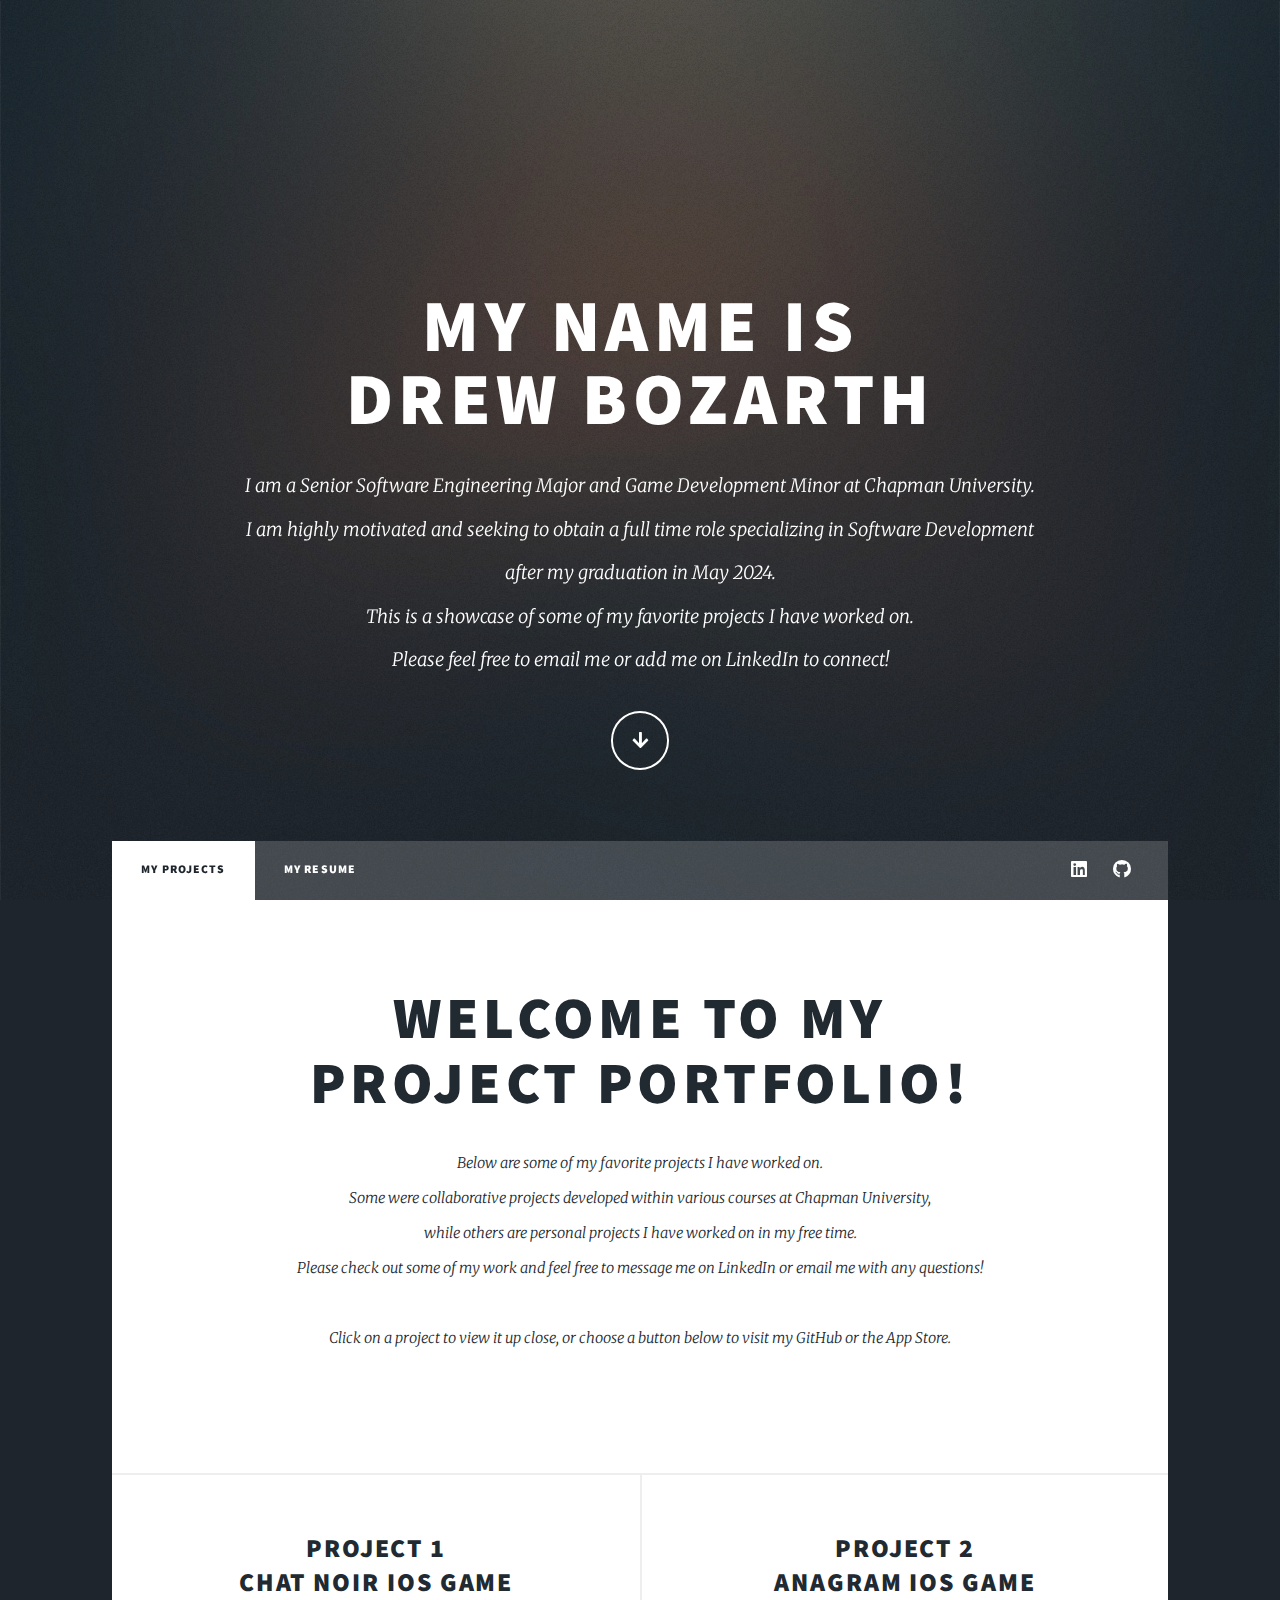
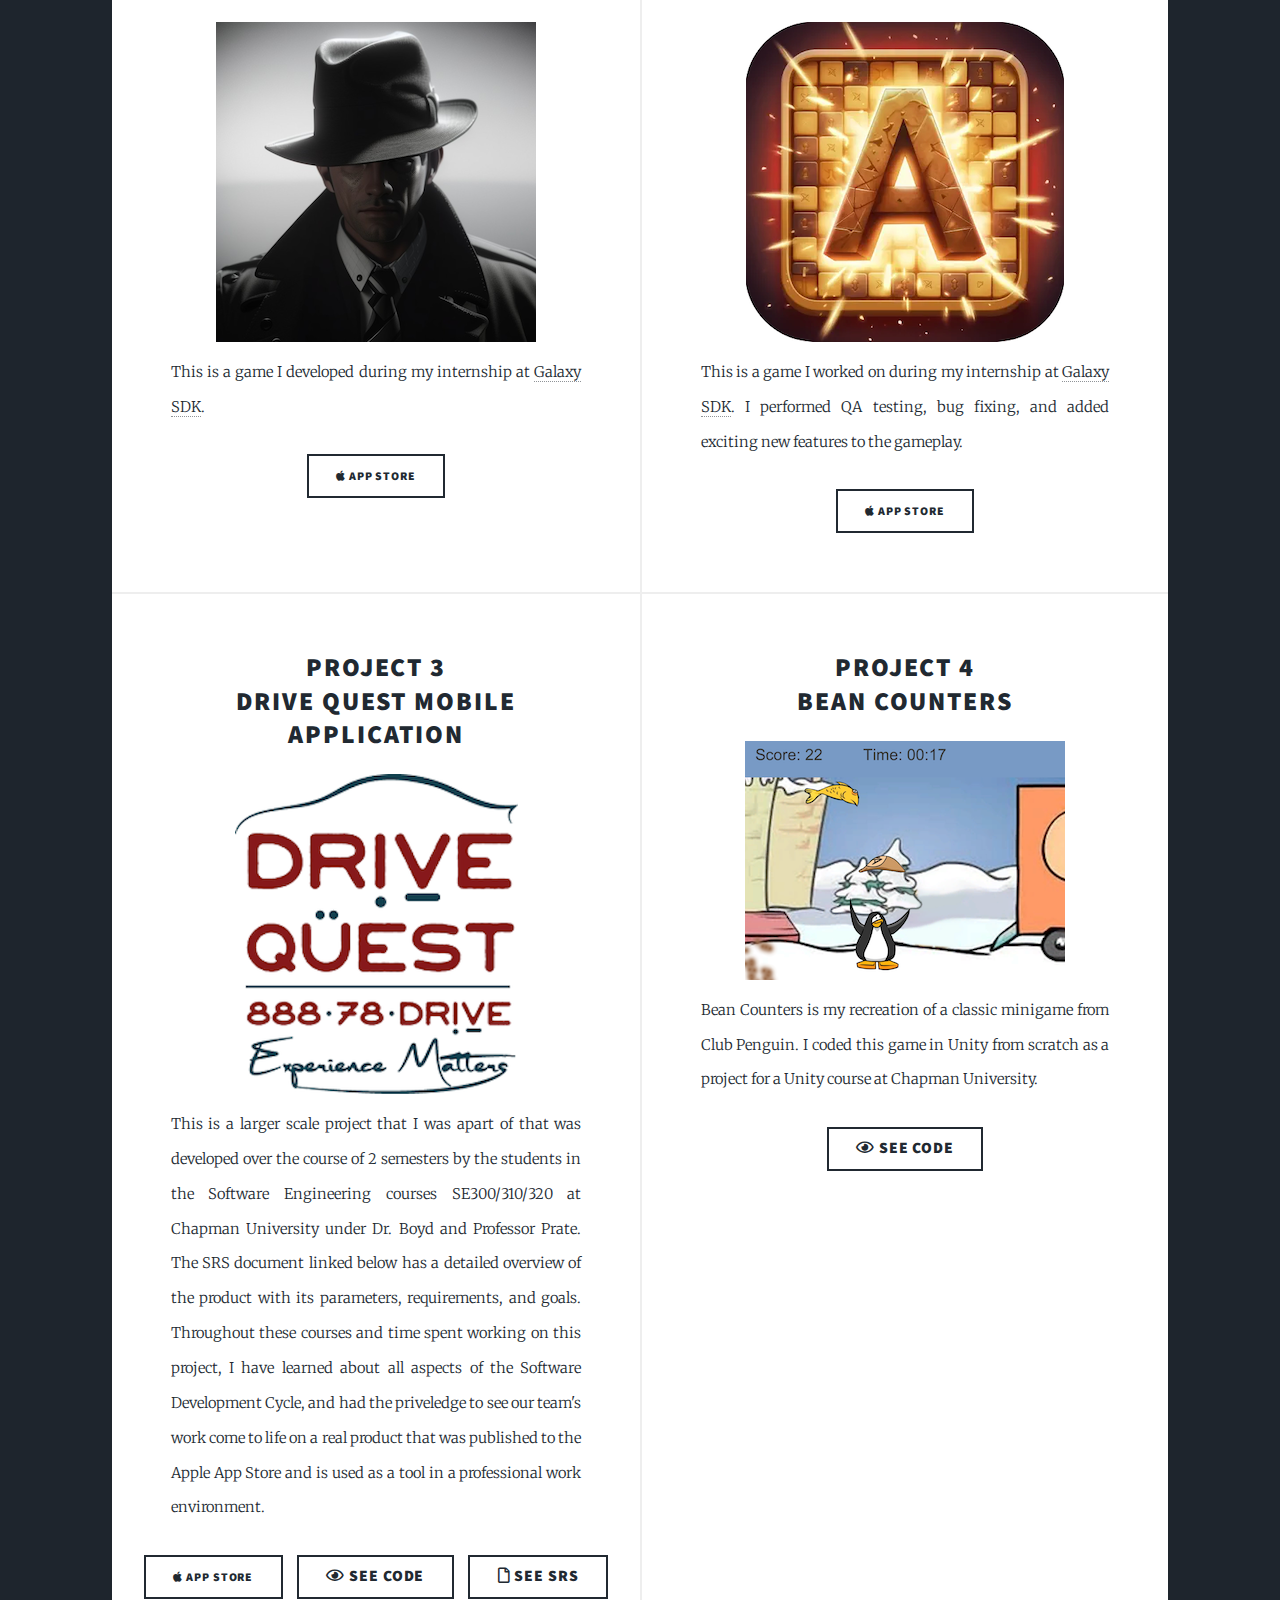
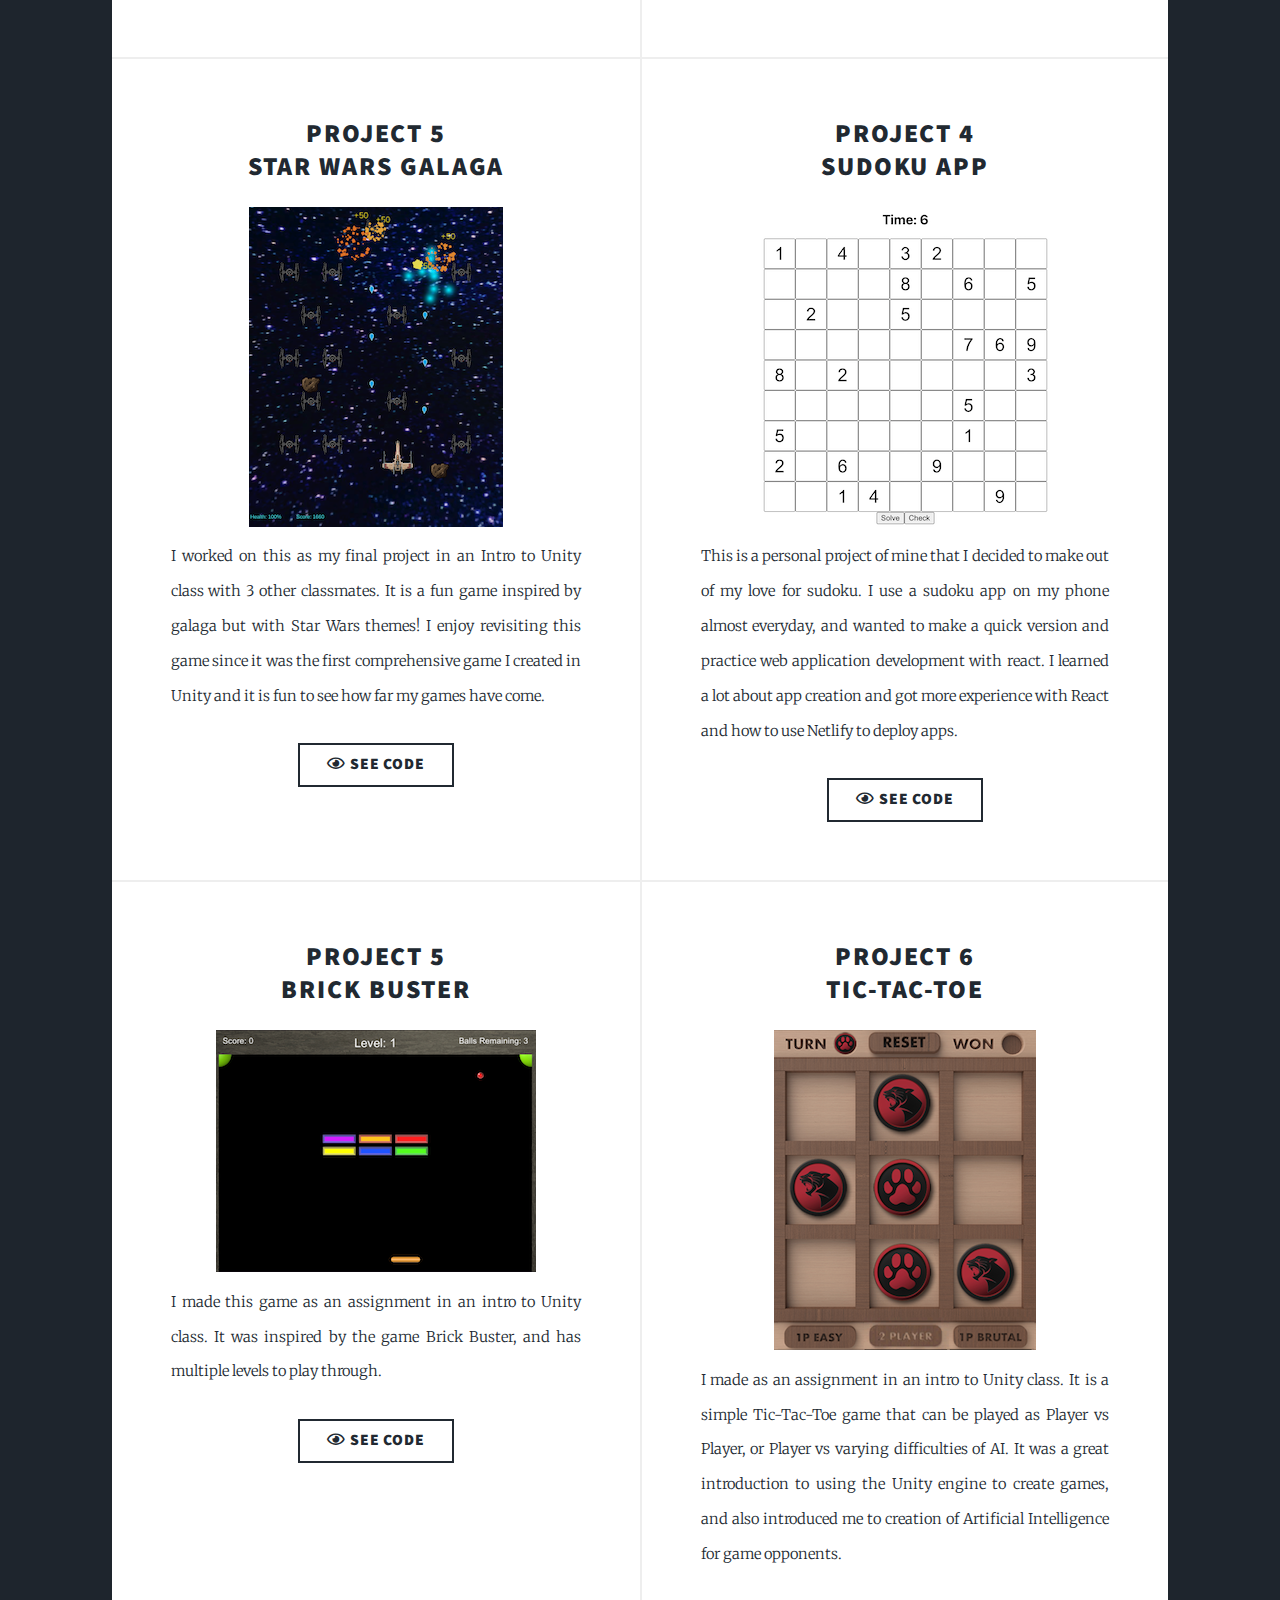
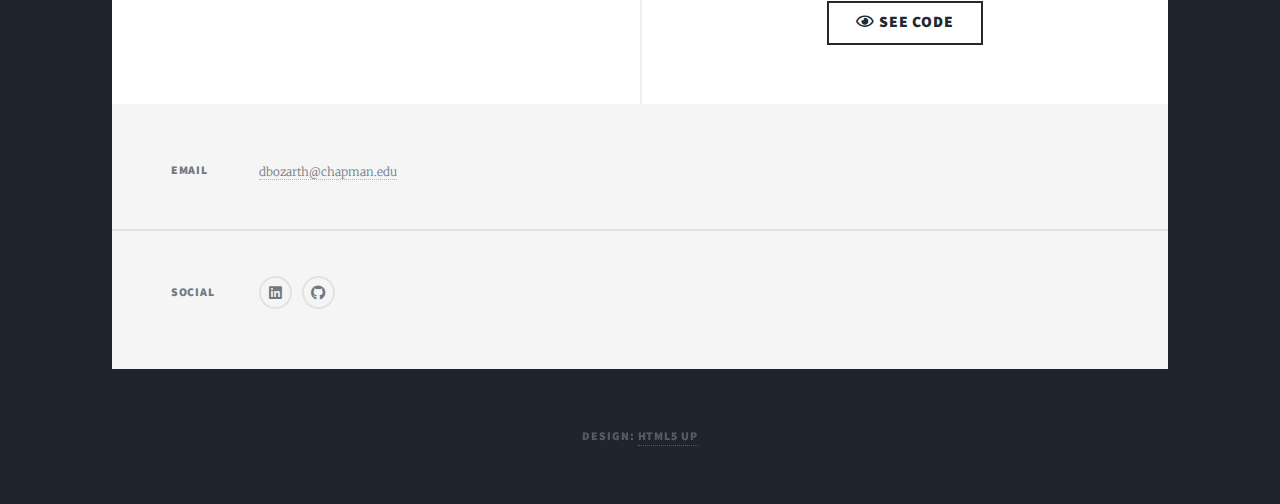
==== commit 450ab54c: "updating resume portion" ====
--- a/index.html
+++ b/index.html
@@ -19,7 +19,7 @@
 
 				<!-- Intro -->
 					<div id="intro">
-						<h1>My name is Drew Bozarth</h1>
+						<h1>My name is<br />Drew Bozarth</h1>
 						<p>I am a Senior Software Engineering Major and Game Development Minor at Chapman University.<br />
 							I am highly motivated and seeking to obtain a full time role specializing in Software Development<br />
 							after my graduation in May 2024.<br />
@@ -58,7 +58,7 @@
 										Some were collaborative projects developed within various courses at Chapman University,<br />
 										while others are personal projects I have worked on in my free time.<br />
 										Please check out some of my work and feel free to message me on LinkedIn or email me with any questions!<br /><br />
-										Click on a project to view its functionality, or click the button below to view the code on my Github.</p>
+										Click on a project to view it up close, or choose a button below to visit my GitHub or the App Store.</p>
 								</header>
 							</article>
 
--- a/assets/css/main.css
+++ b/assets/css/main.css
@@ -2697,6 +2697,13 @@
   display: block;
 }
 
+.center {
+  display: block;
+  margin-left: auto;
+  margin-right: auto;
+  width: 30%;
+}
+
 .image.left,
 .image.right {
   max-width: 40%;
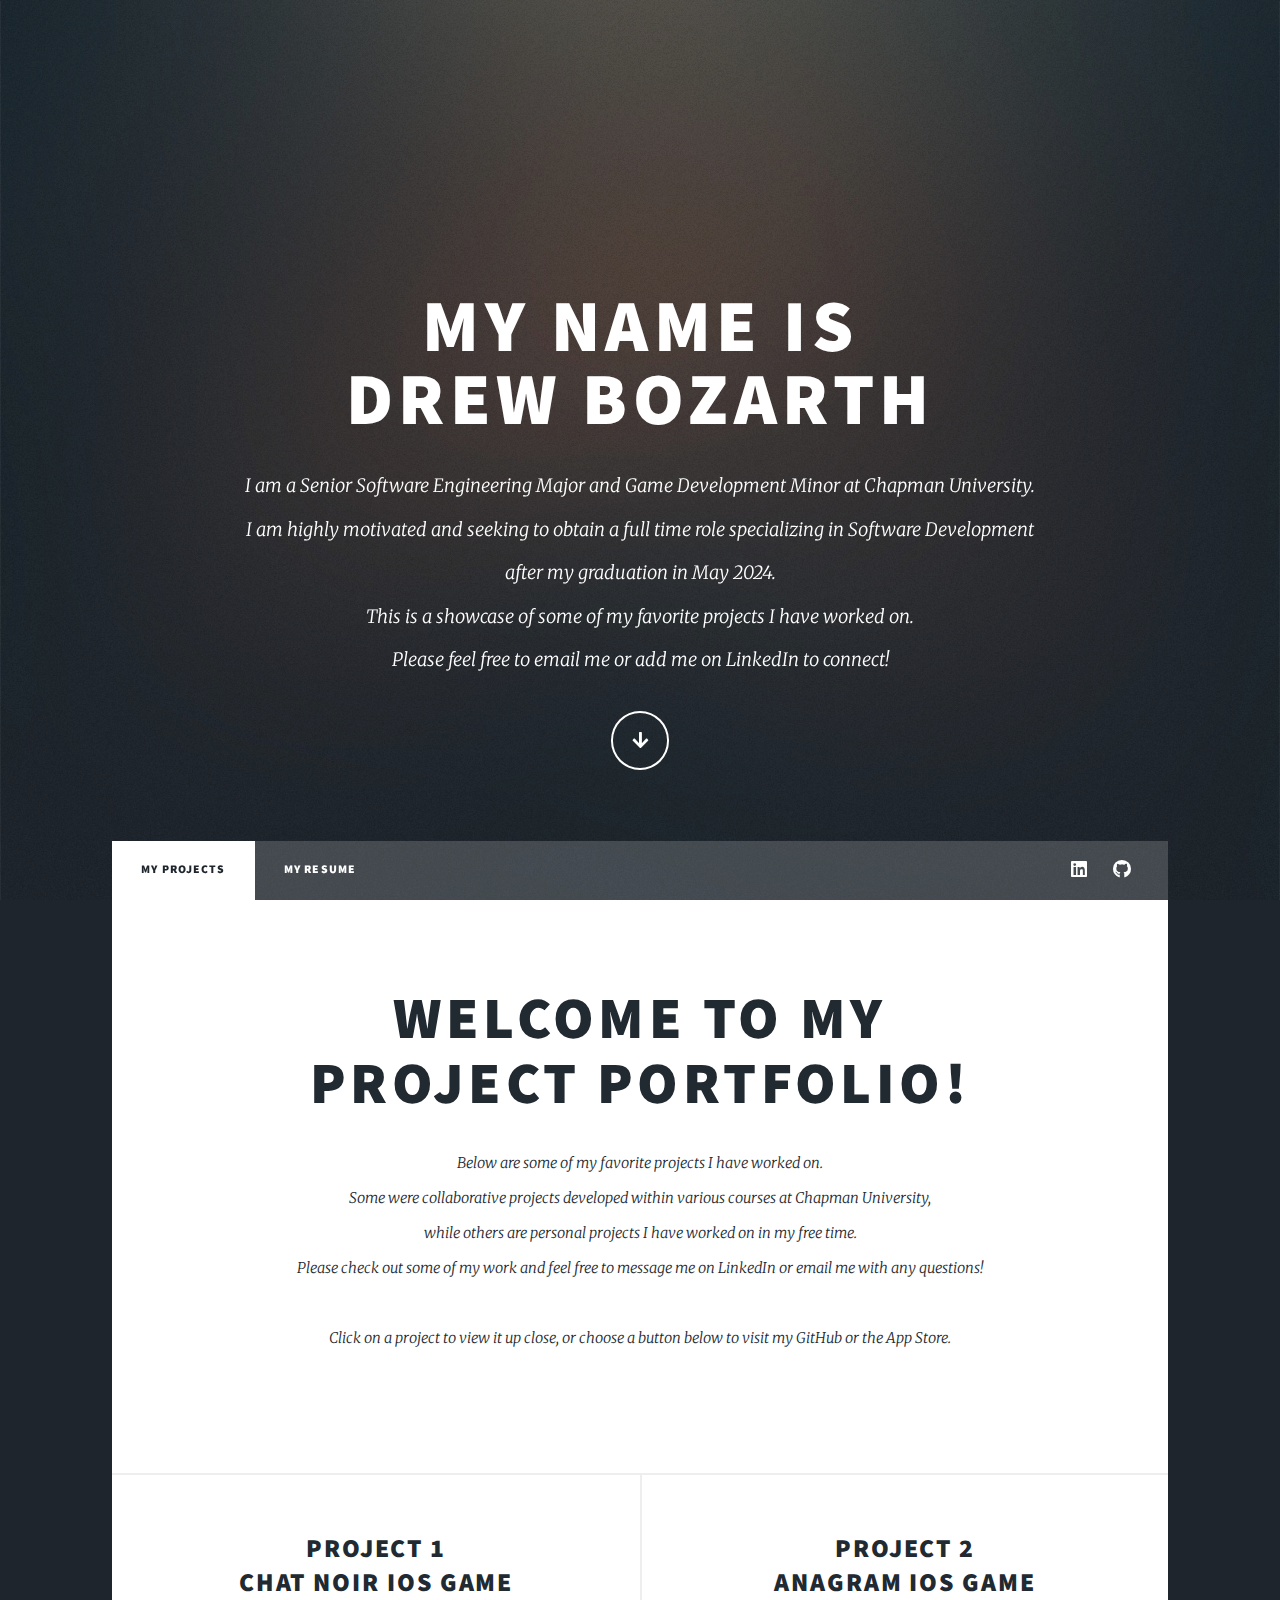
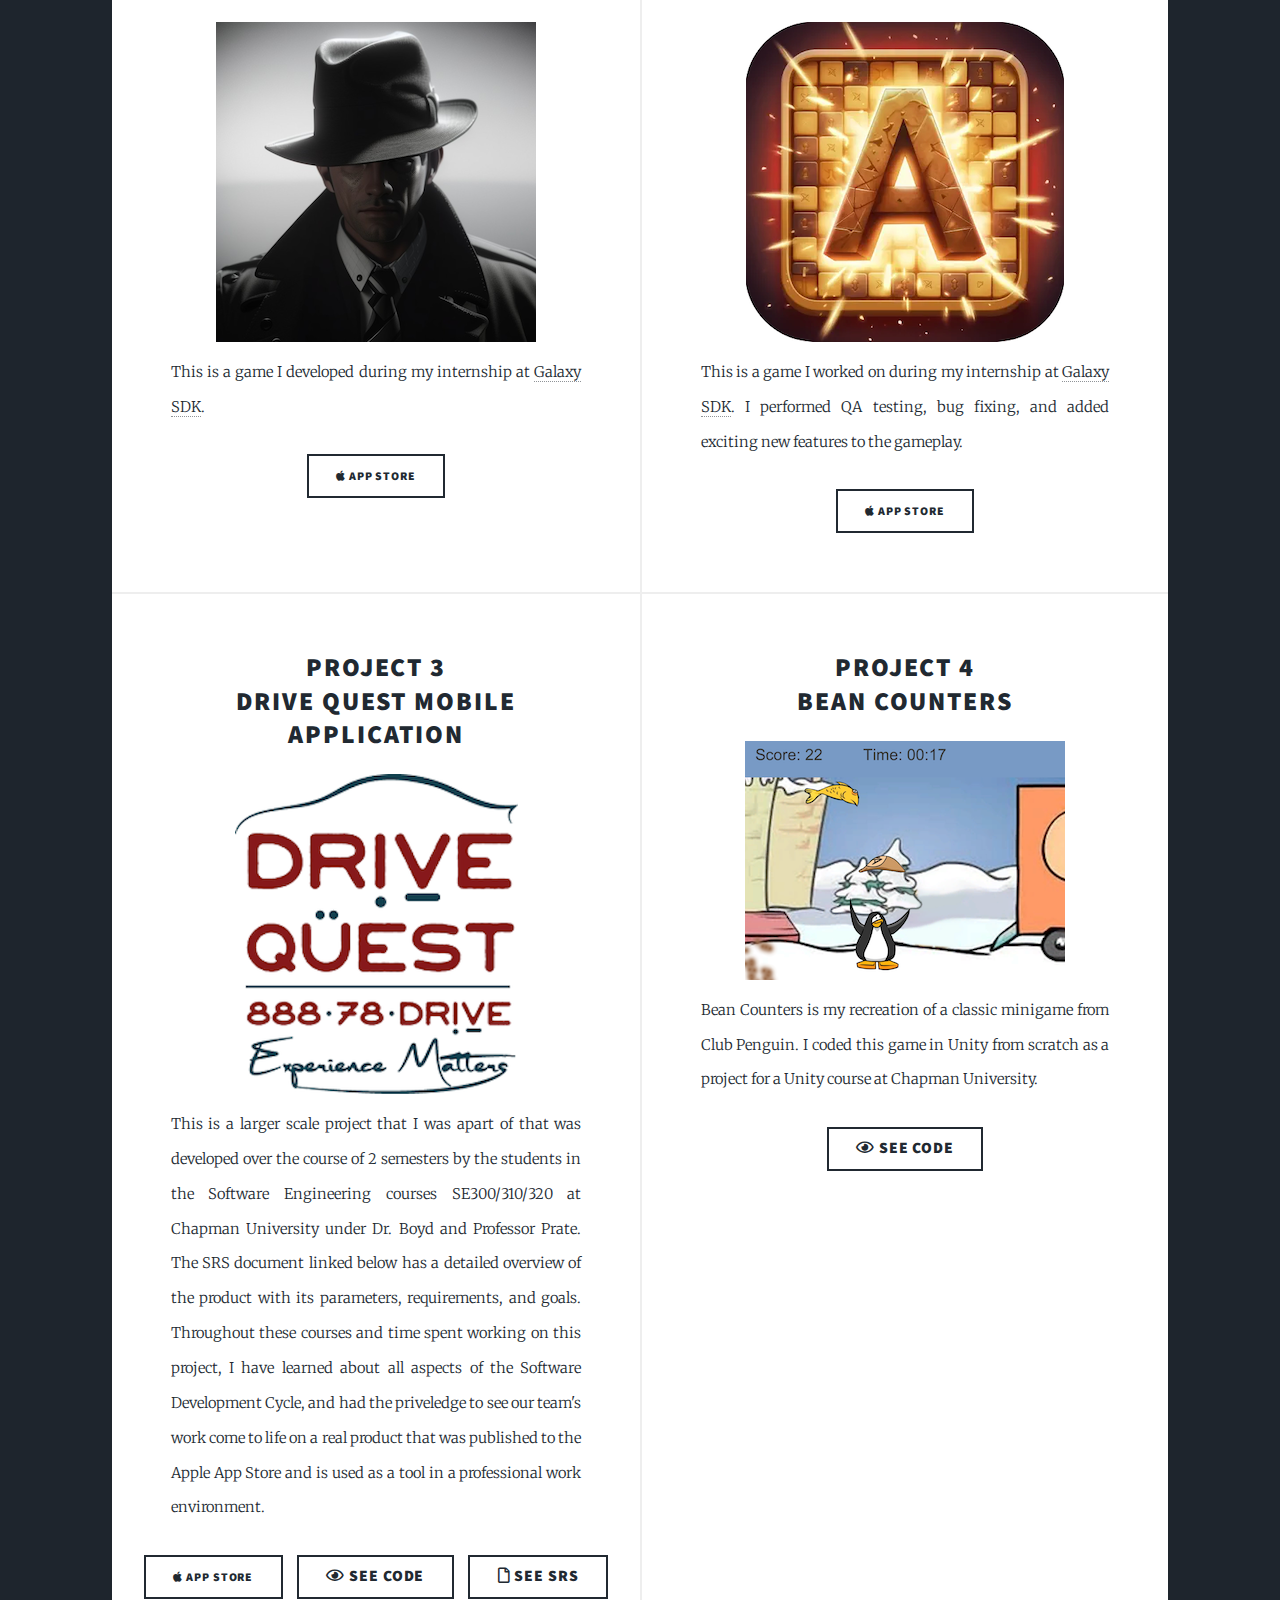
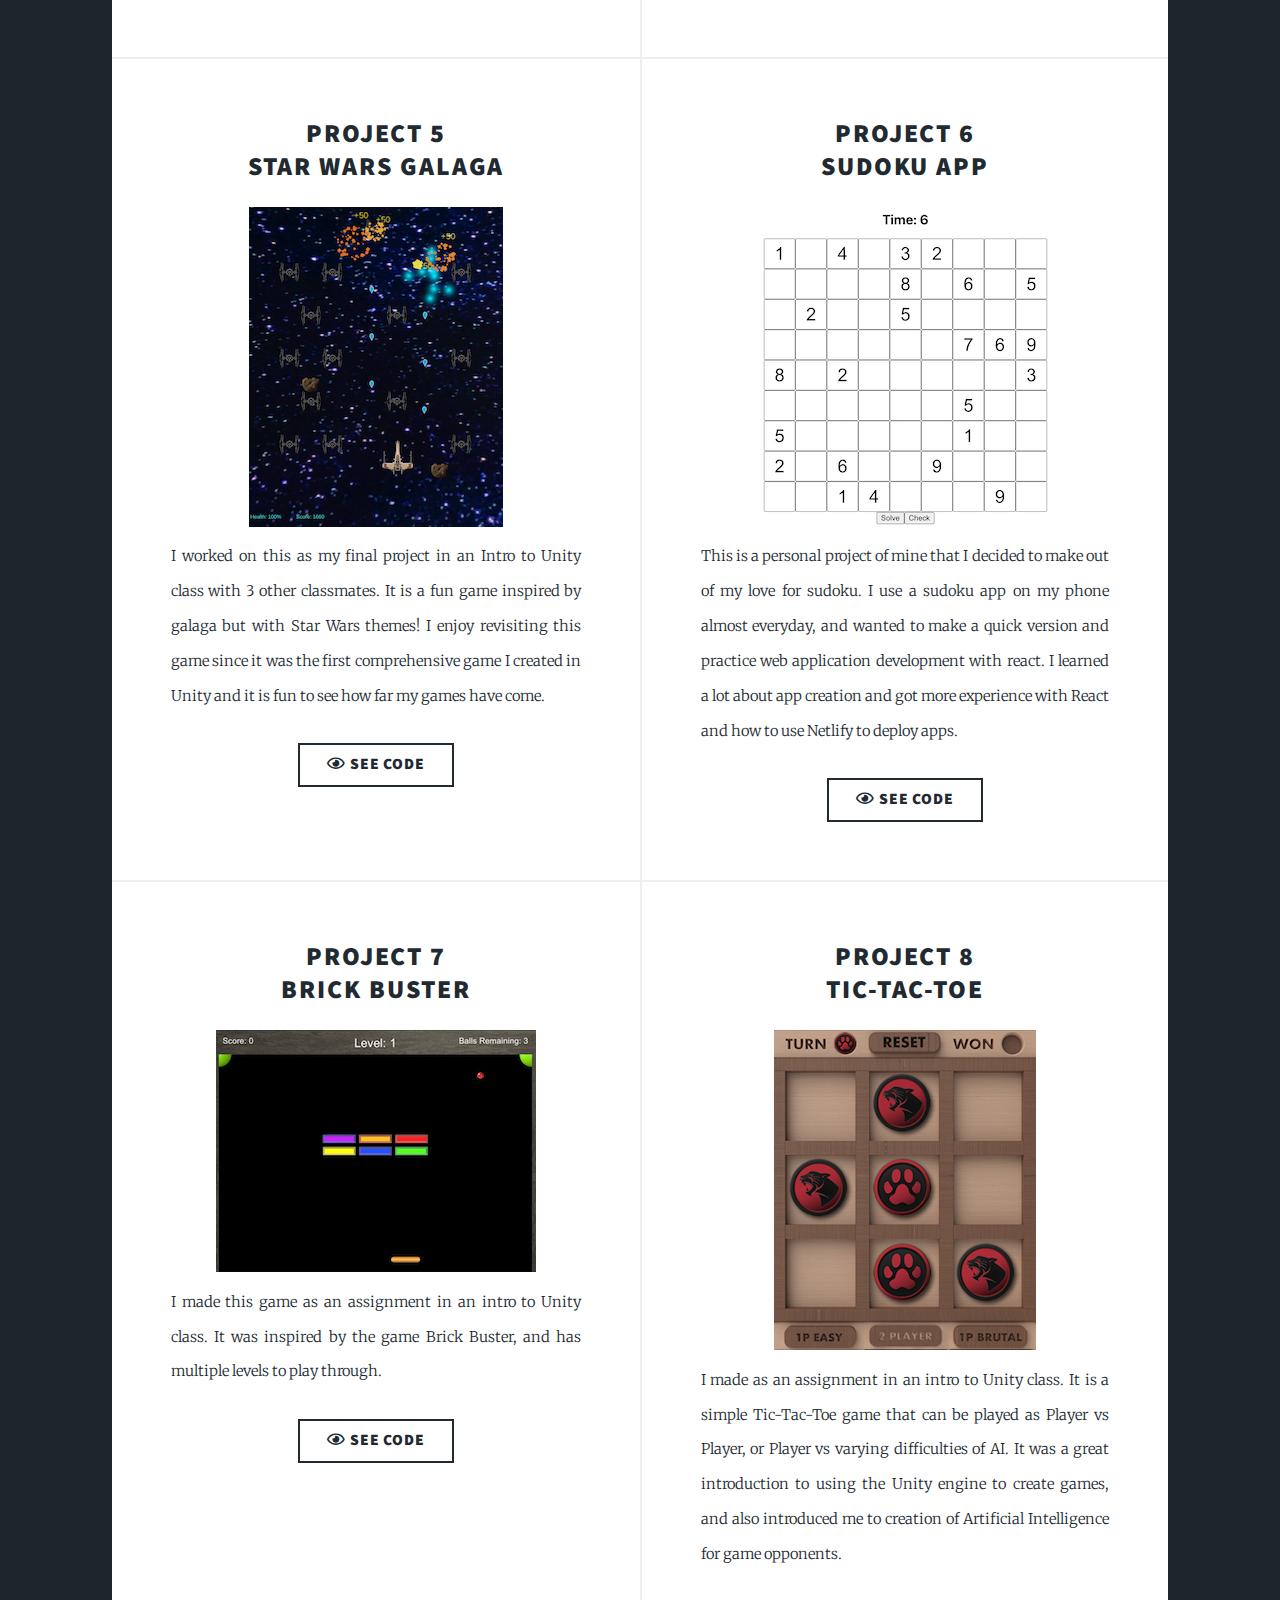
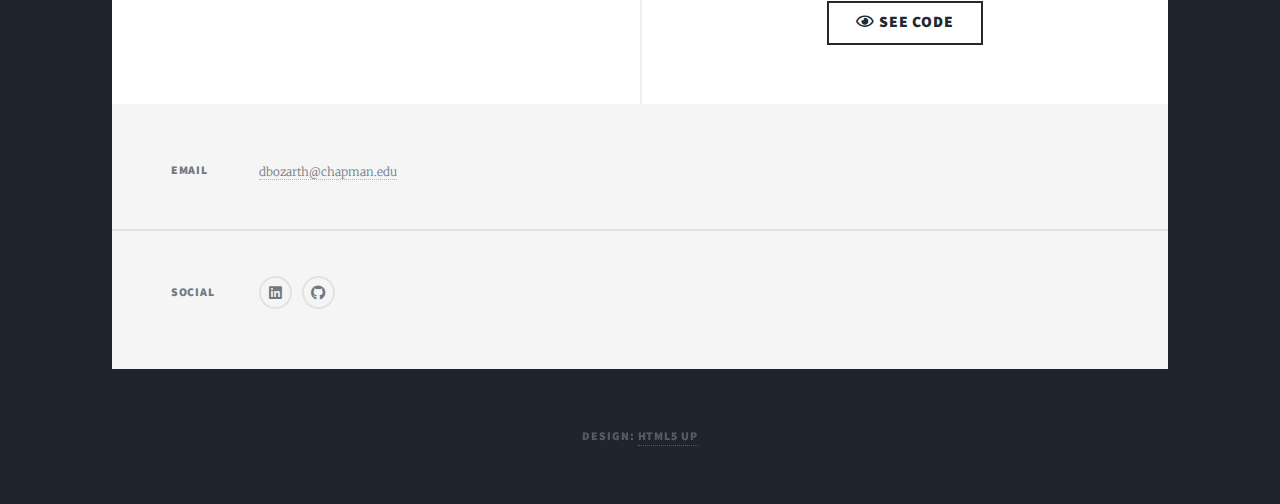
==== commit fa29cef6: "small grammar fix" ====
--- a/index.html
+++ b/index.html
@@ -150,7 +150,7 @@
 								-->
 								<article>
 									<header>
-										<h2><a href="https://drew-bozarth.github.io/my-sudoku-app/" target="_blank">Project 4<br />Sudoku App</a></h2>
+										<h2><a href="https://drew-bozarth.github.io/my-sudoku-app/" target="_blank">Project 6<br />Sudoku App</a></h2>
 									</header>
 									<a href="https://drew-bozarth.github.io/my-sudoku-app/" class="image img" target="_blank"><img src="images/ExSudoku.png" alt="" /></a>
 									<p>This is a personal project of mine that I decided to make out of my love for sudoku.
@@ -163,7 +163,7 @@
 								</article>
 								<article>
 									<header>
-										<h2><a href="https://drew-bozarth.github.io/BrickBusterDEMO/" target="_blank">Project 5<br />Brick Buster</a></h2>
+										<h2><a href="https://drew-bozarth.github.io/BrickBusterDEMO/" target="_blank">Project 7<br />Brick Buster</a></h2>
 									</header>
 									<a href="https://drew-bozarth.github.io/BrickBusterDEMO/" class="image img" target="_blank"><img src="images/ExBrickBuster.png" alt="" /></a>
 									<p>I made this game as an assignment in an intro to Unity class.
@@ -174,7 +174,7 @@
 								</article>
 								<article>
 									<header>
-										<h2><a href="https://drew-bozarth.github.io/PanthersVSPawsDemo/" target="_blank">Project 6<br />Tic-Tac-Toe</a></h2>
+										<h2><a href="https://drew-bozarth.github.io/PanthersVSPawsDemo/" target="_blank">Project 8<br />Tic-Tac-Toe</a></h2>
 									</header>
 									<a href="https://drew-bozarth.github.io/PanthersVSPawsDemo/" class="image img" target="_blank"><img src="images/ExPanthersVSPaws.png" alt="" /></a>
 									<p>I made as an assignment in an intro to Unity class.
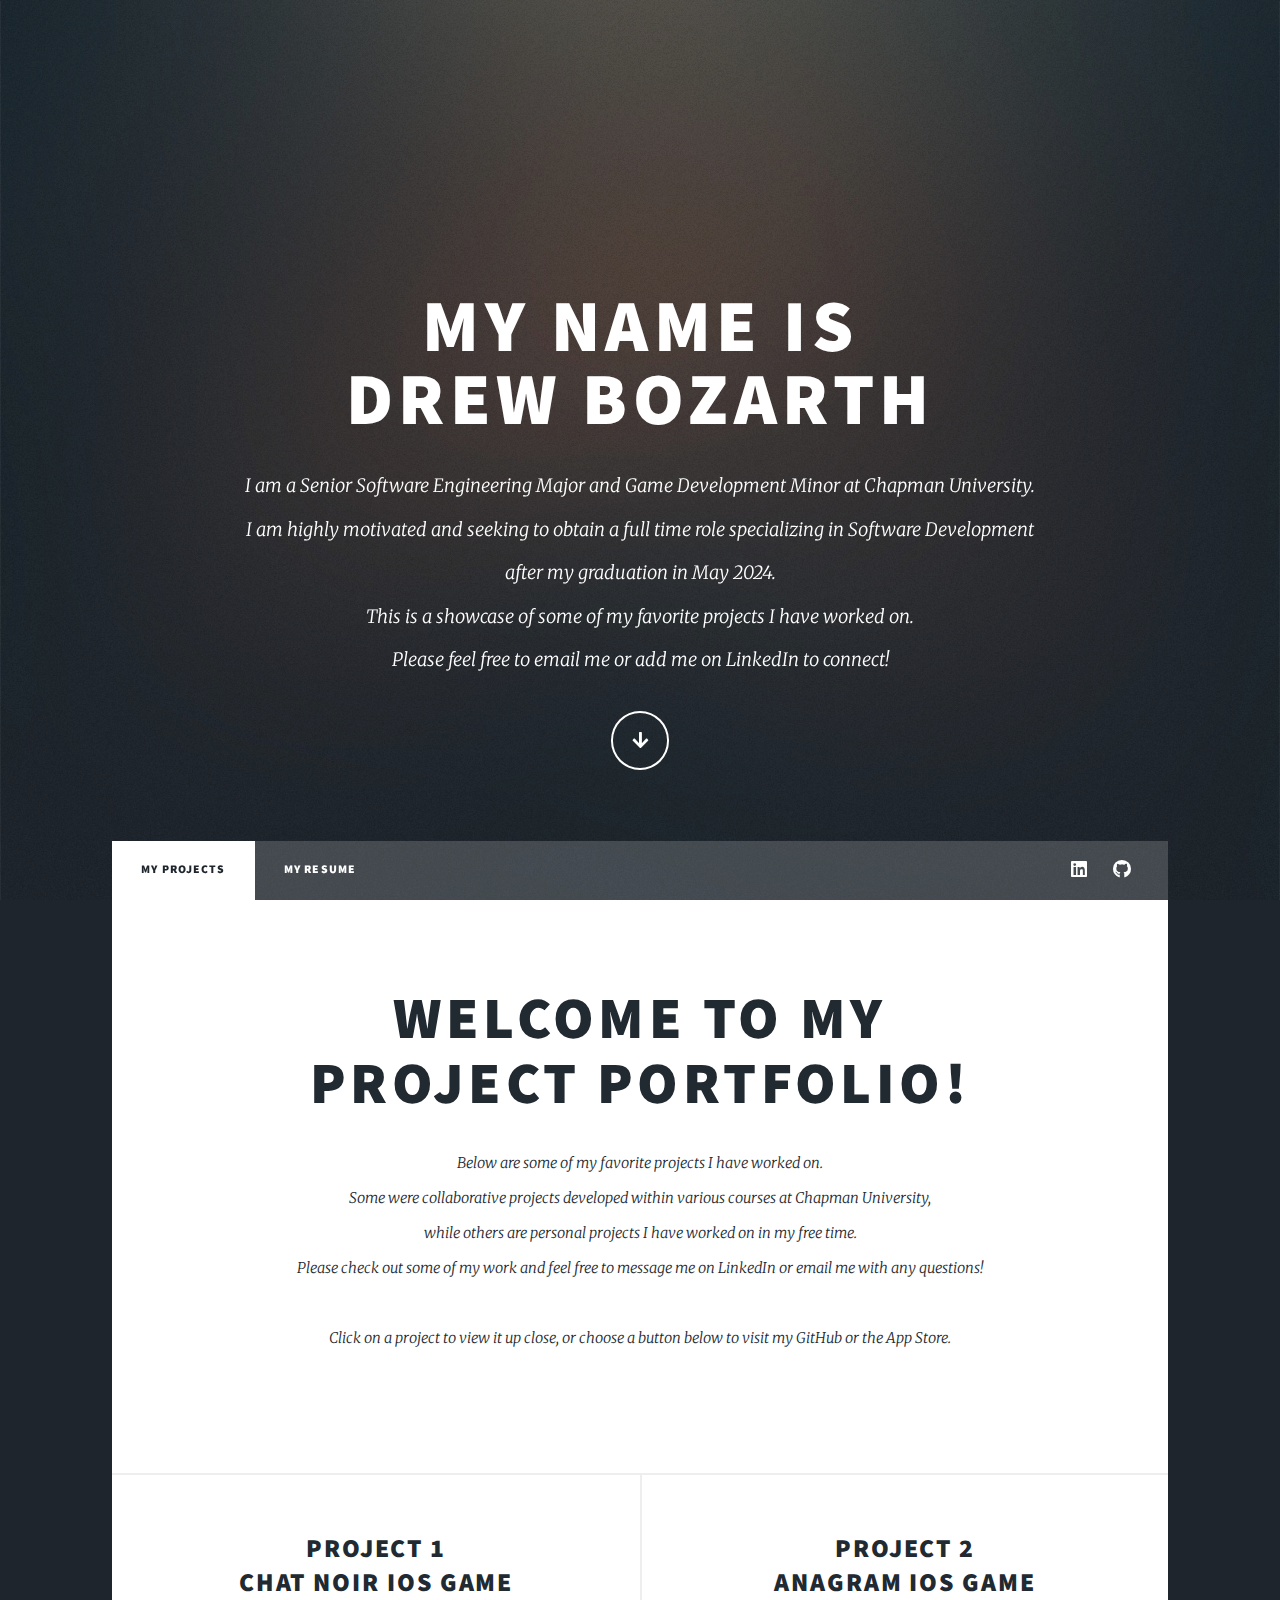
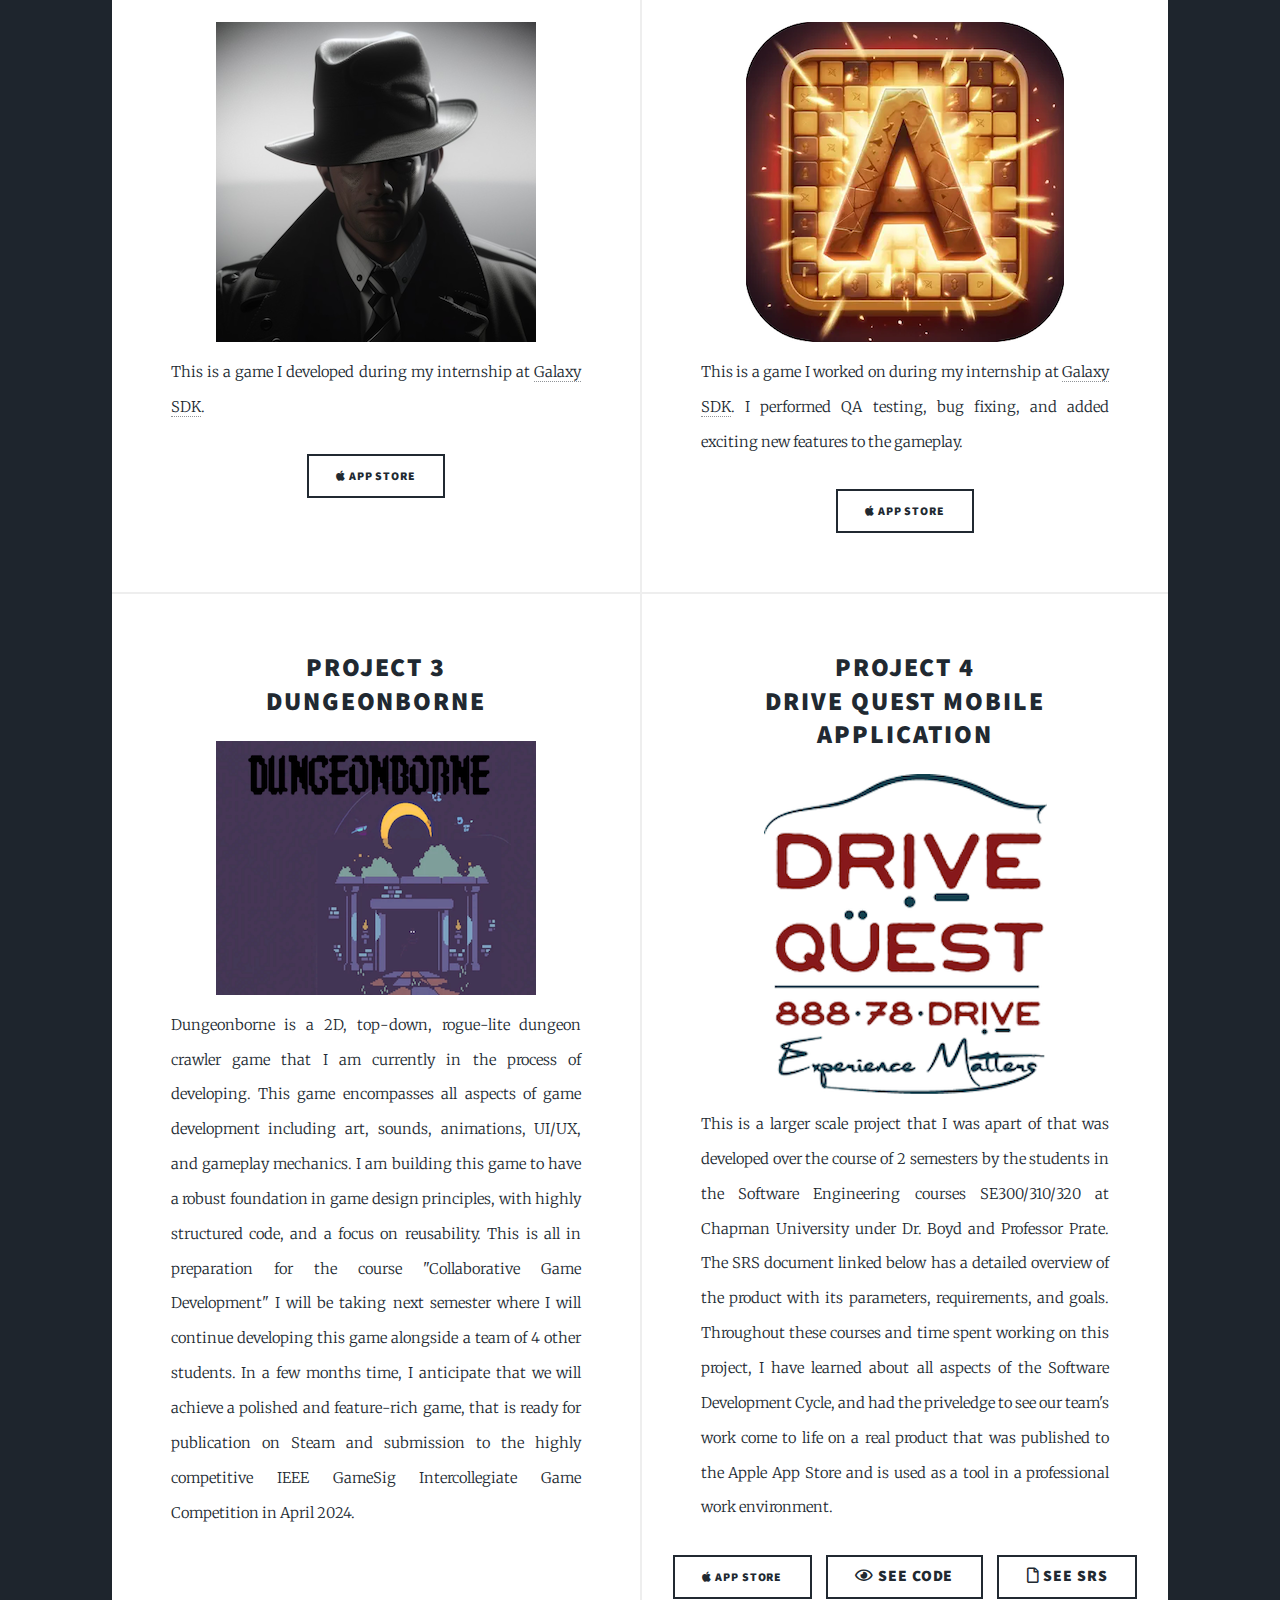
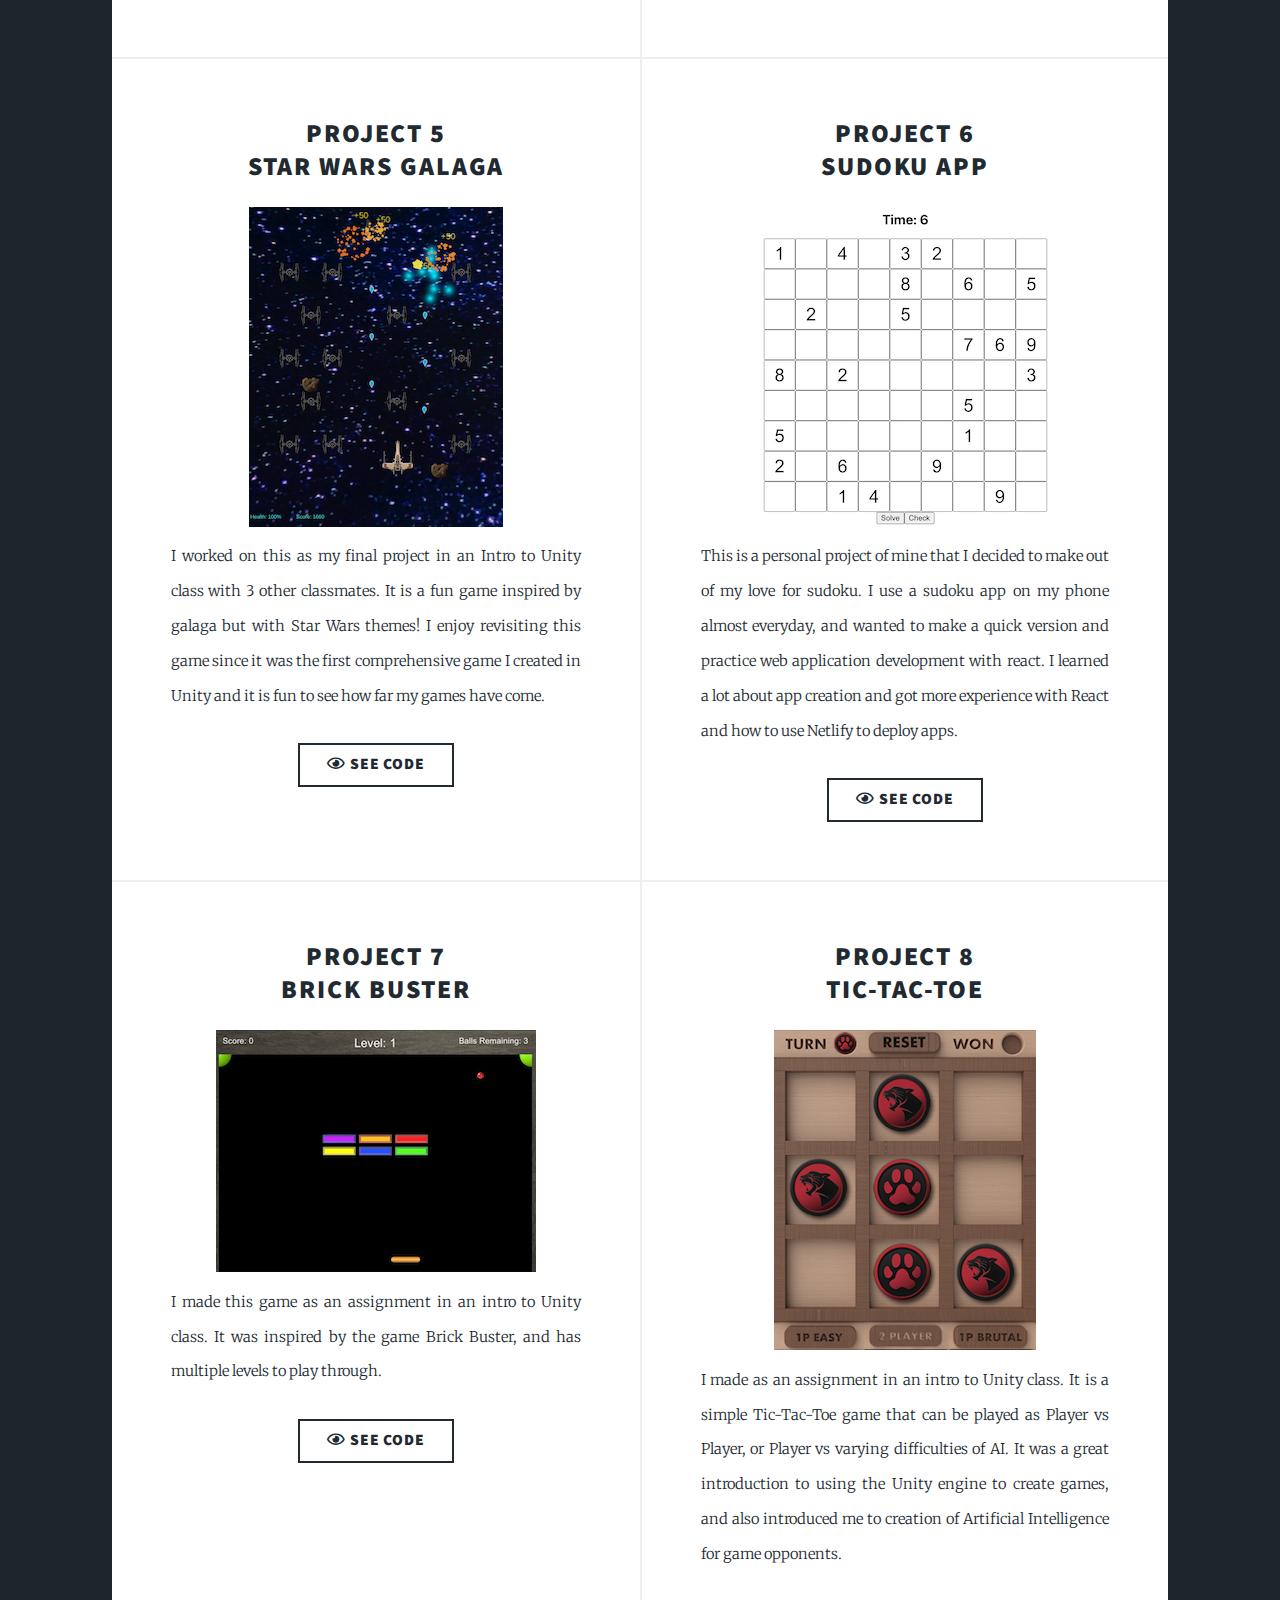
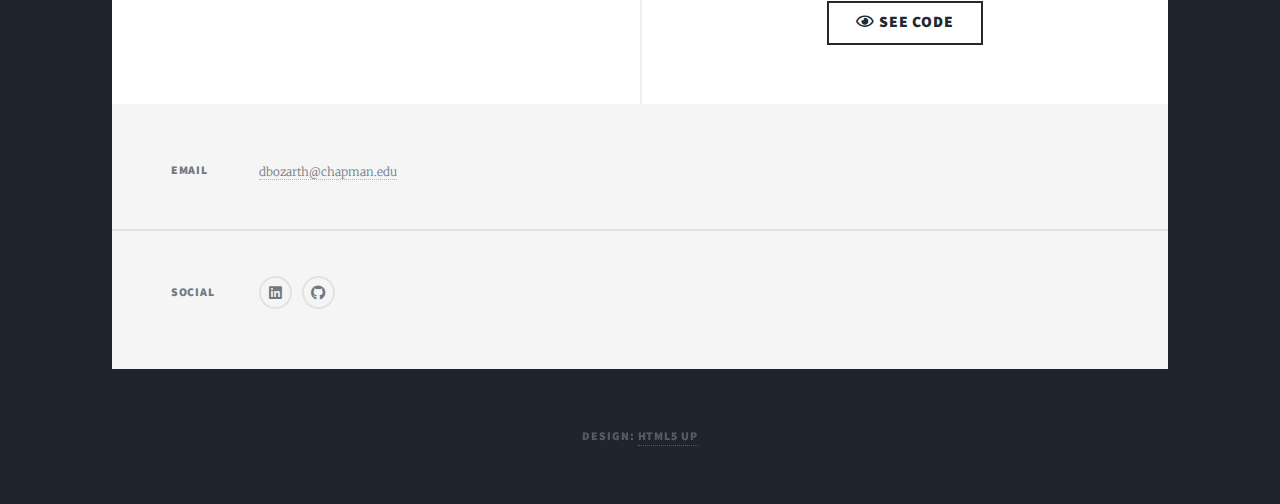
==== commit 555ae54a: "updating project list with Dungeonborne" ====
--- a/index.html
+++ b/index.html
@@ -88,7 +88,17 @@
 								</article>
 								<article>
 									<header>
-										<h2><a href="driveQuest.html">Project 3<br />Drive Quest Mobile Application</a></h2>
+										<h2><a href="dungeonborne.html">Project 3<br />Dungeonborne</a></h2>
+									</header>
+									<a href="dungeonborne.html" class="image img"><img src="images/dungeonborneIcon.png" alt="" /></a>
+									<p>Dungeonborne is a 2D, top-down, rogue-lite dungeon crawler game that I am currently in the process of developing. This game encompasses all aspects of game development including art, sounds, animations, UI/UX, and gameplay mechanics.
+										I am building this game to have a robust foundation in game design principles, with highly structured code, and a focus on reusability. This is all in preparation for the course "Collaborative Game Development" I will be taking next semester where I will continue developing this game alongside a team of 4 other students.
+										In a few months time, I anticipate that we will achieve a polished and feature-rich game, that is ready for publication on Steam and submission to the highly competitive IEEE GameSig Intercollegiate Game Competition in April 2024.
+									</p>
+								</article>
+								<article>
+									<header>
+										<h2><a href="driveQuest.html">Project 4<br />Drive Quest Mobile Application</a></h2>
 									</header>
 									<a href="driveQuest.html" class="image img"><img src="images/ExDriveQuest.png" alt="" /></a>
 									<p>This is a larger scale project that I was apart of that was developed over the course of 
@@ -103,18 +113,6 @@
 										<li><a href="https://apps.apple.com/us/app/drive-quest-instructor/id1623272043" class="button" target="_blank"><span class="icon brands fa-apple"> App Store</span></a></li>
 										<li><a href="https://github.com/drew-bozarth/DriveQuestAppDEMO" class="button" target="_blank"><span class="icon fa-lg fa-solid fa-eye"> See Code</span></a></li>
 										<li><a href="https://docs.google.com/document/d/1pTVX9Z8IsjK_TnBKa5kfR_aXfLO0SR2-60dWt_5DFaQ/edit?usp=sharing" class="button" target="_blank"><span class="icon fa-lg fa-solid fa-file"> See SRS</span></a></li>
-									</ul>
-								</article>
-								<article>
-									<header>
-										<h2><a href="https://drew-bozarth.github.io/236FinalProjectDEMO/" target="_blank">Project 4<br />Bean Counters</a></h2>
-									</header>
-									<a href="https://drew-bozarth.github.io/236FinalProjectDEMO/" class="image img" target="_blank"><img src="images/BeanGameplay.png" alt="" /></a>
-									<p>Bean Counters is my recreation of a classic minigame from Club Penguin. I coded this game in Unity from scratch
-										as a project for a Unity course at Chapman University.
-									</p>
-									<ul class="actions special">
-										<li><a href="https://github.com/drew-bozarth/Unity_Bean_counters" class="button" target="_blank"><span class="icon fa-lg fa-solid fa-eye"> See Code</span></a></li>
 									</ul>
 								</article>
 								<article>
--- a/assets/css/main.css
+++ b/assets/css/main.css
@@ -2704,6 +2704,12 @@
   width: 30%;
 }
 
+.big{
+  display: block;
+  margin-left: auto;
+  margin-right: auto;
+}
+
 .image.left,
 .image.right {
   max-width: 40%;
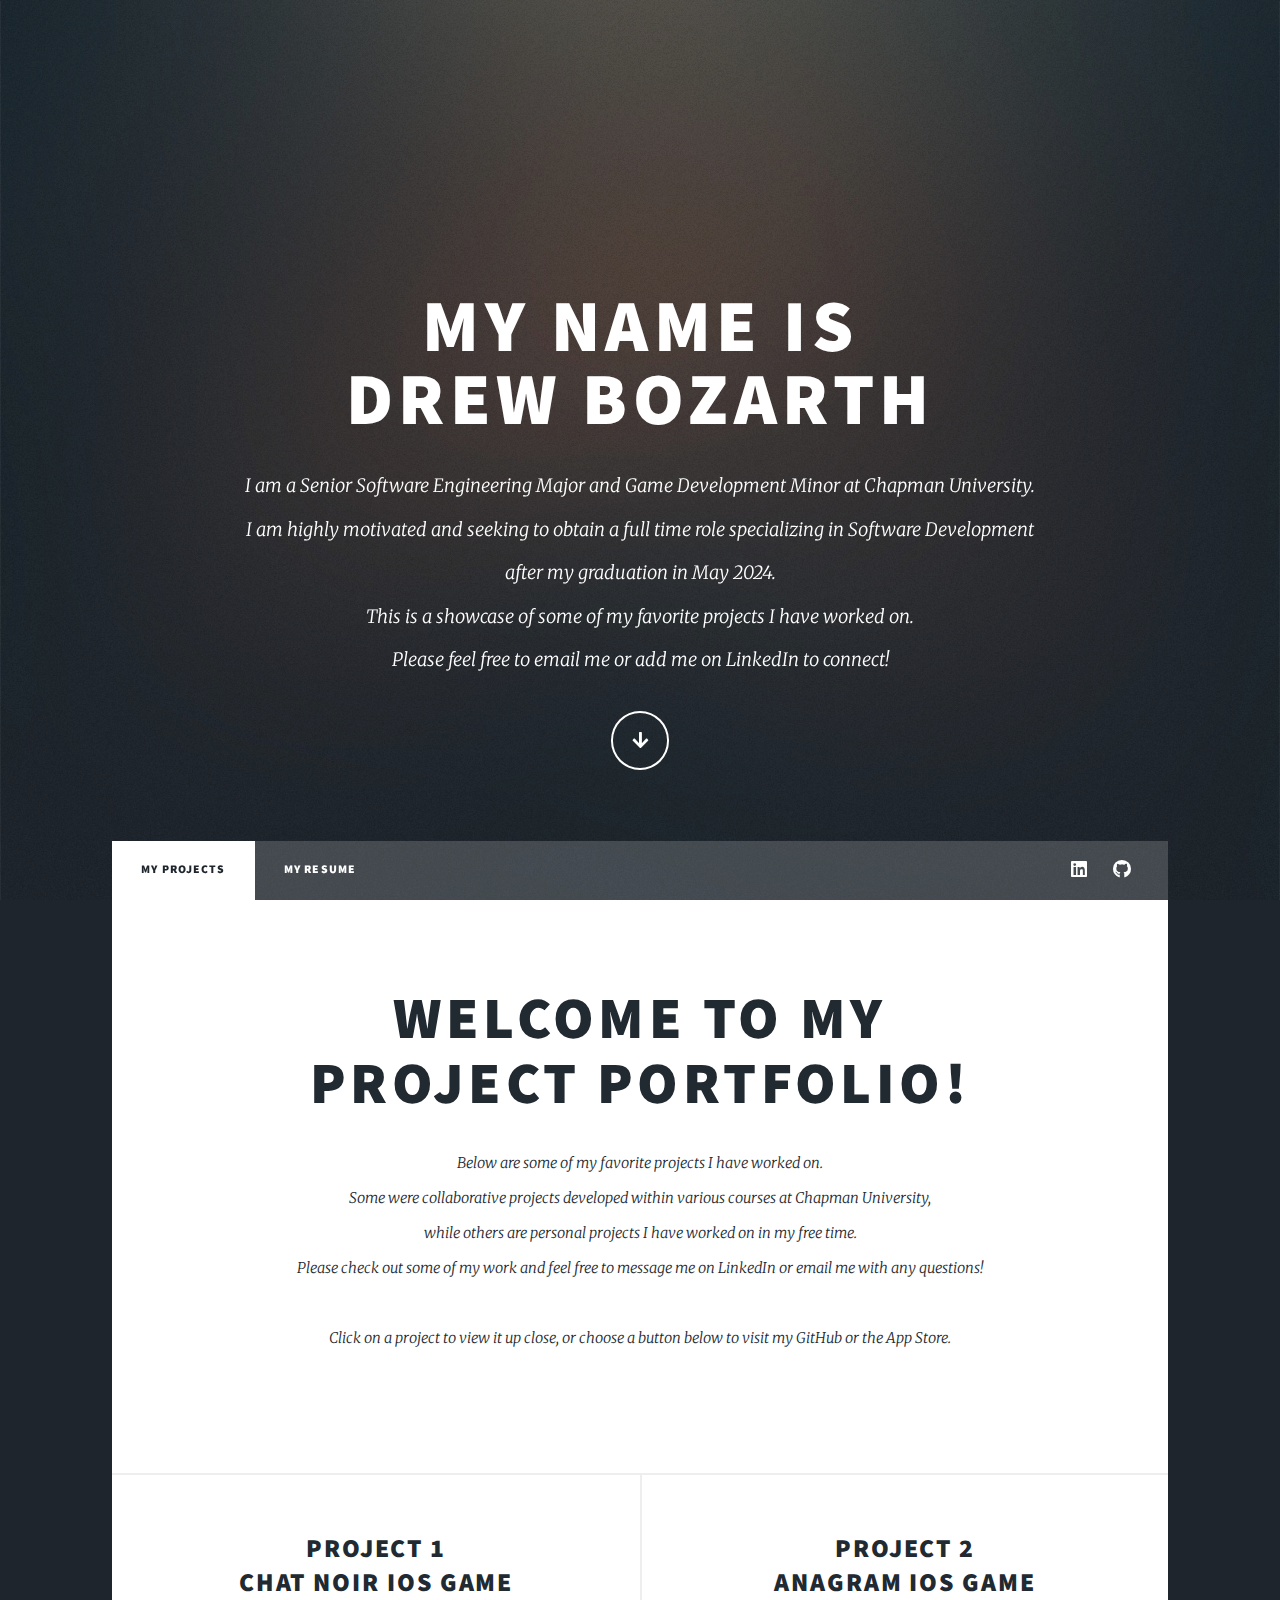
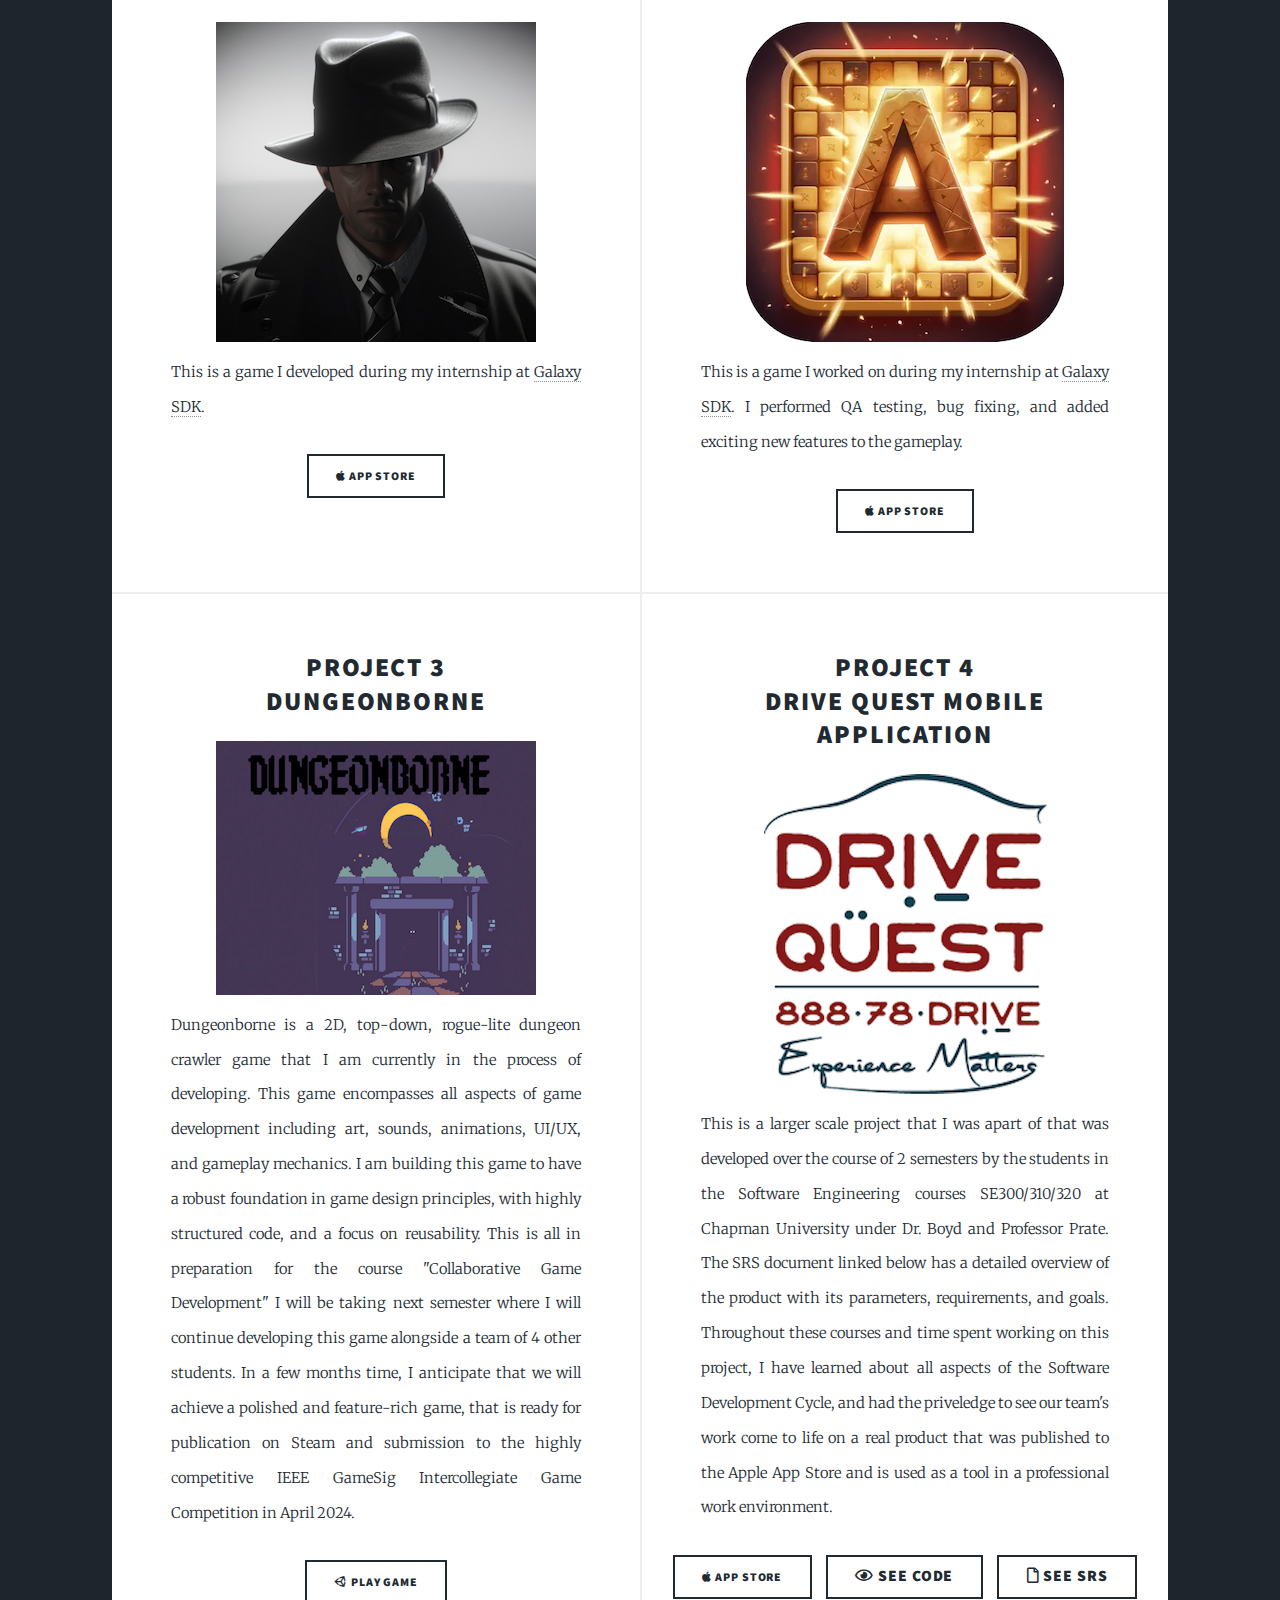
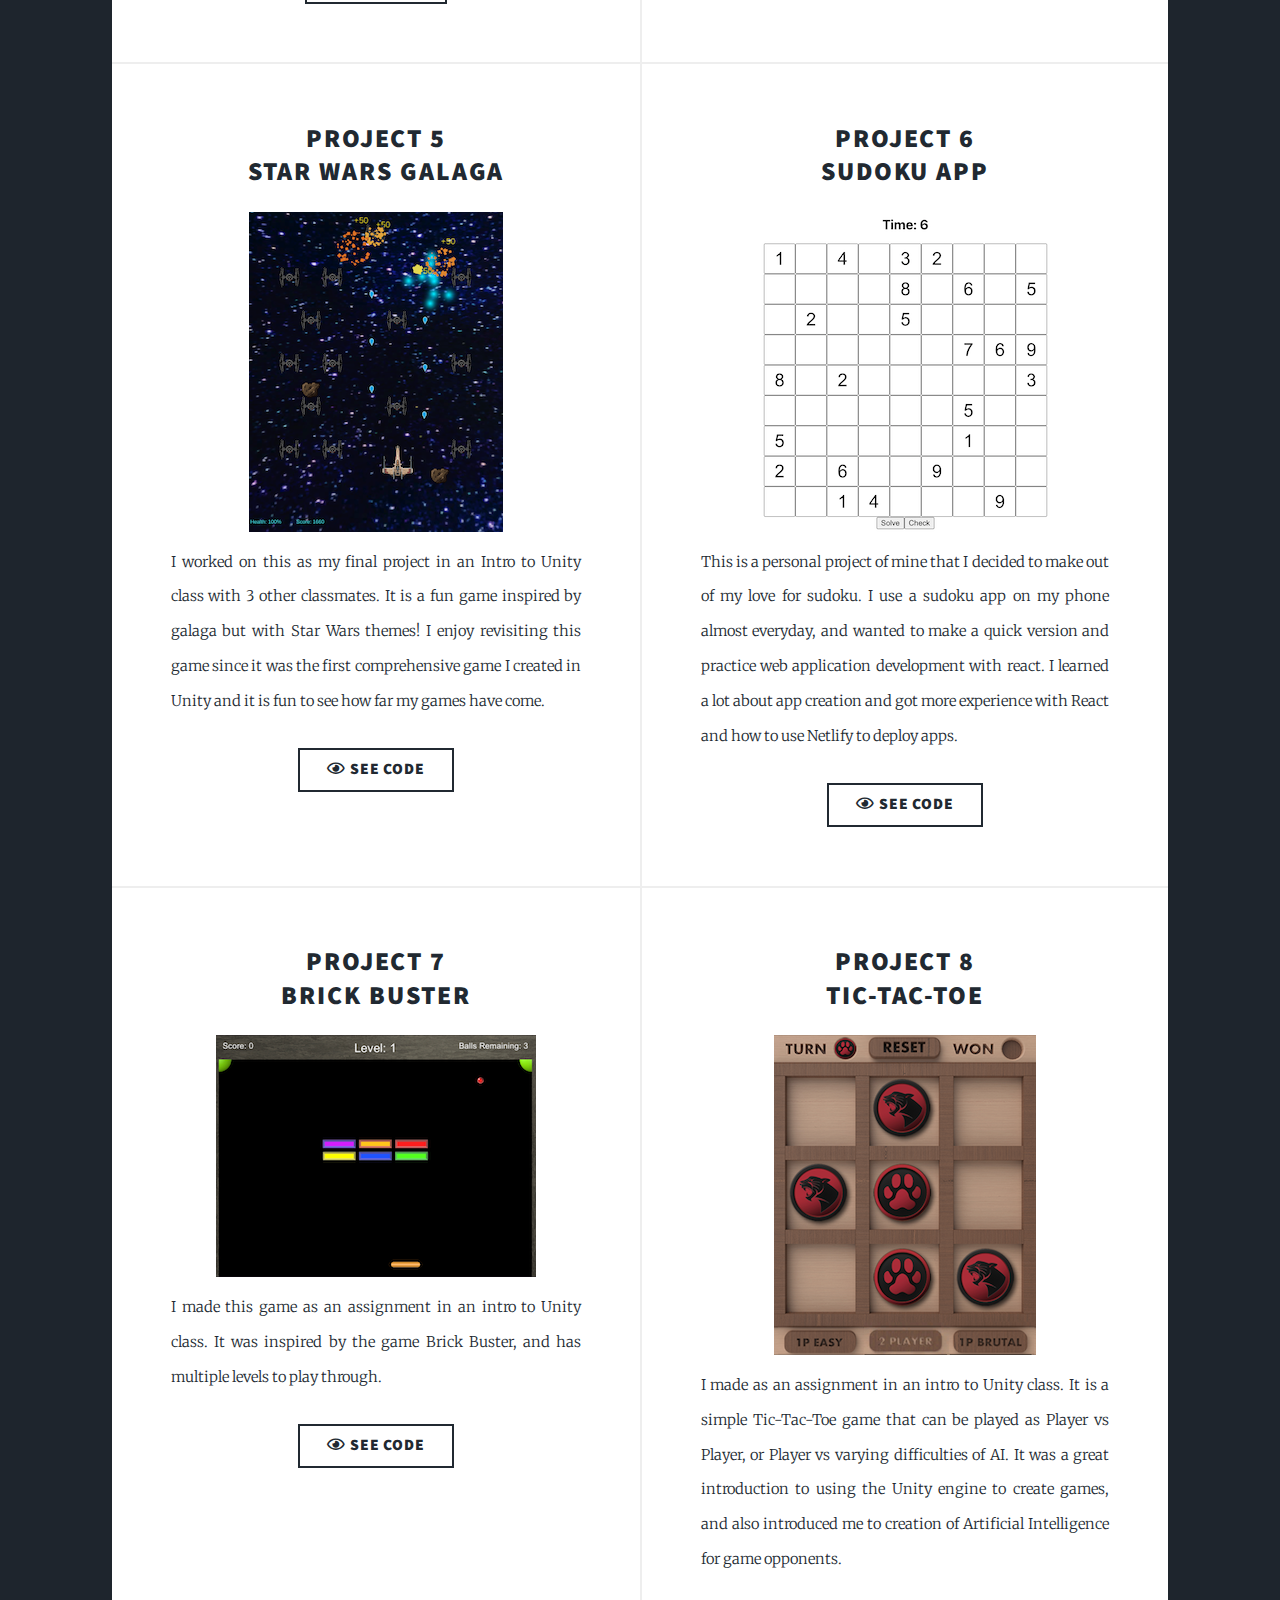
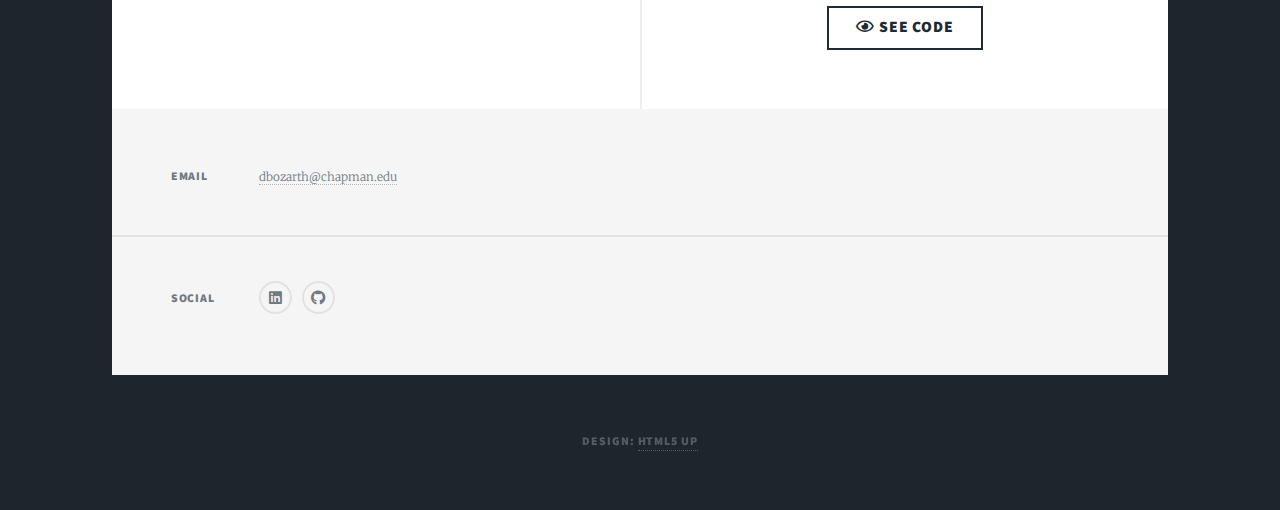
==== commit f5d30efa: "added link to Dungeonborne DEMO" ====
--- a/index.html
+++ b/index.html
@@ -95,6 +95,9 @@
 										I am building this game to have a robust foundation in game design principles, with highly structured code, and a focus on reusability. This is all in preparation for the course "Collaborative Game Development" I will be taking next semester where I will continue developing this game alongside a team of 4 other students.
 										In a few months time, I anticipate that we will achieve a polished and feature-rich game, that is ready for publication on Steam and submission to the highly competitive IEEE GameSig Intercollegiate Game Competition in April 2024.
 									</p>
+									<ul class="actions special">
+										<li><a href="https://drew-bozarth.github.io/DungeonborneDEMO/" class="button" target="_blank"><span class="icon brands fa-unity"> Play Game</span></a></li>
+									</ul>
 								</article>
 								<article>
 									<header>
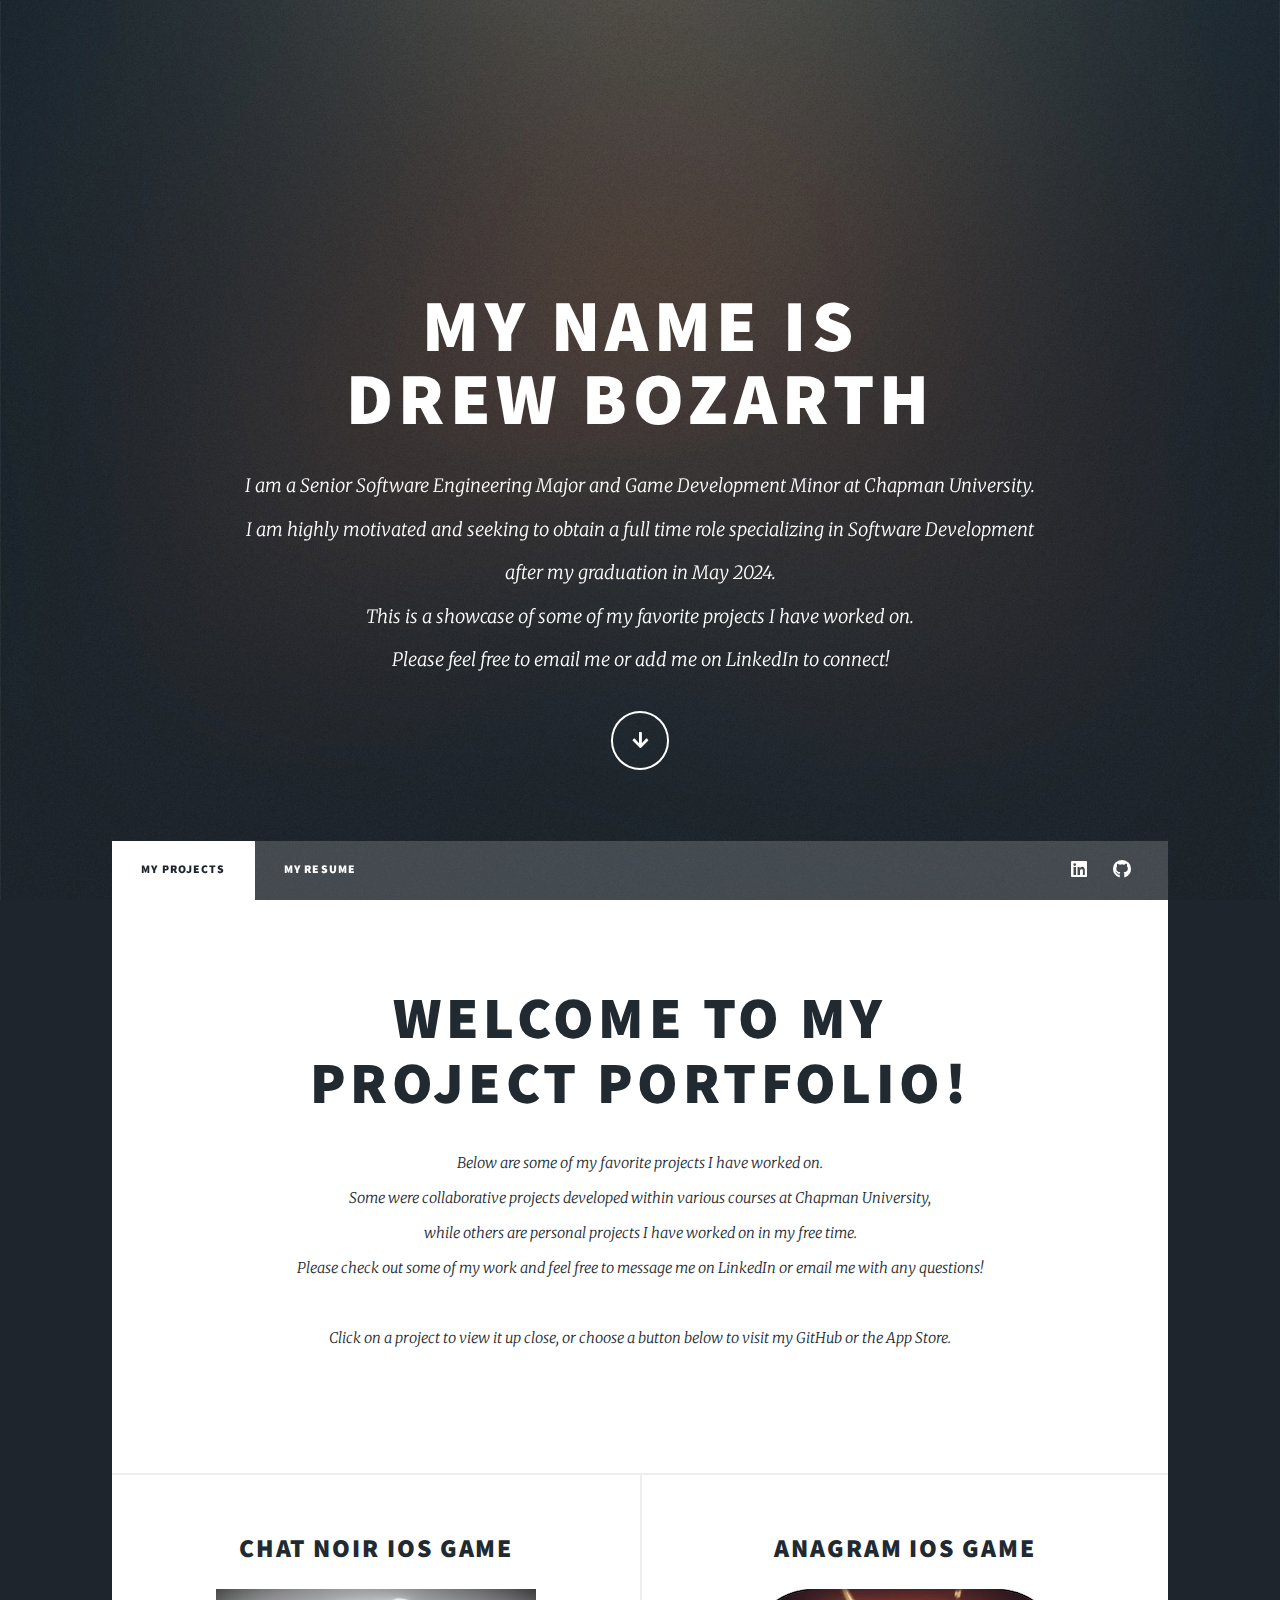
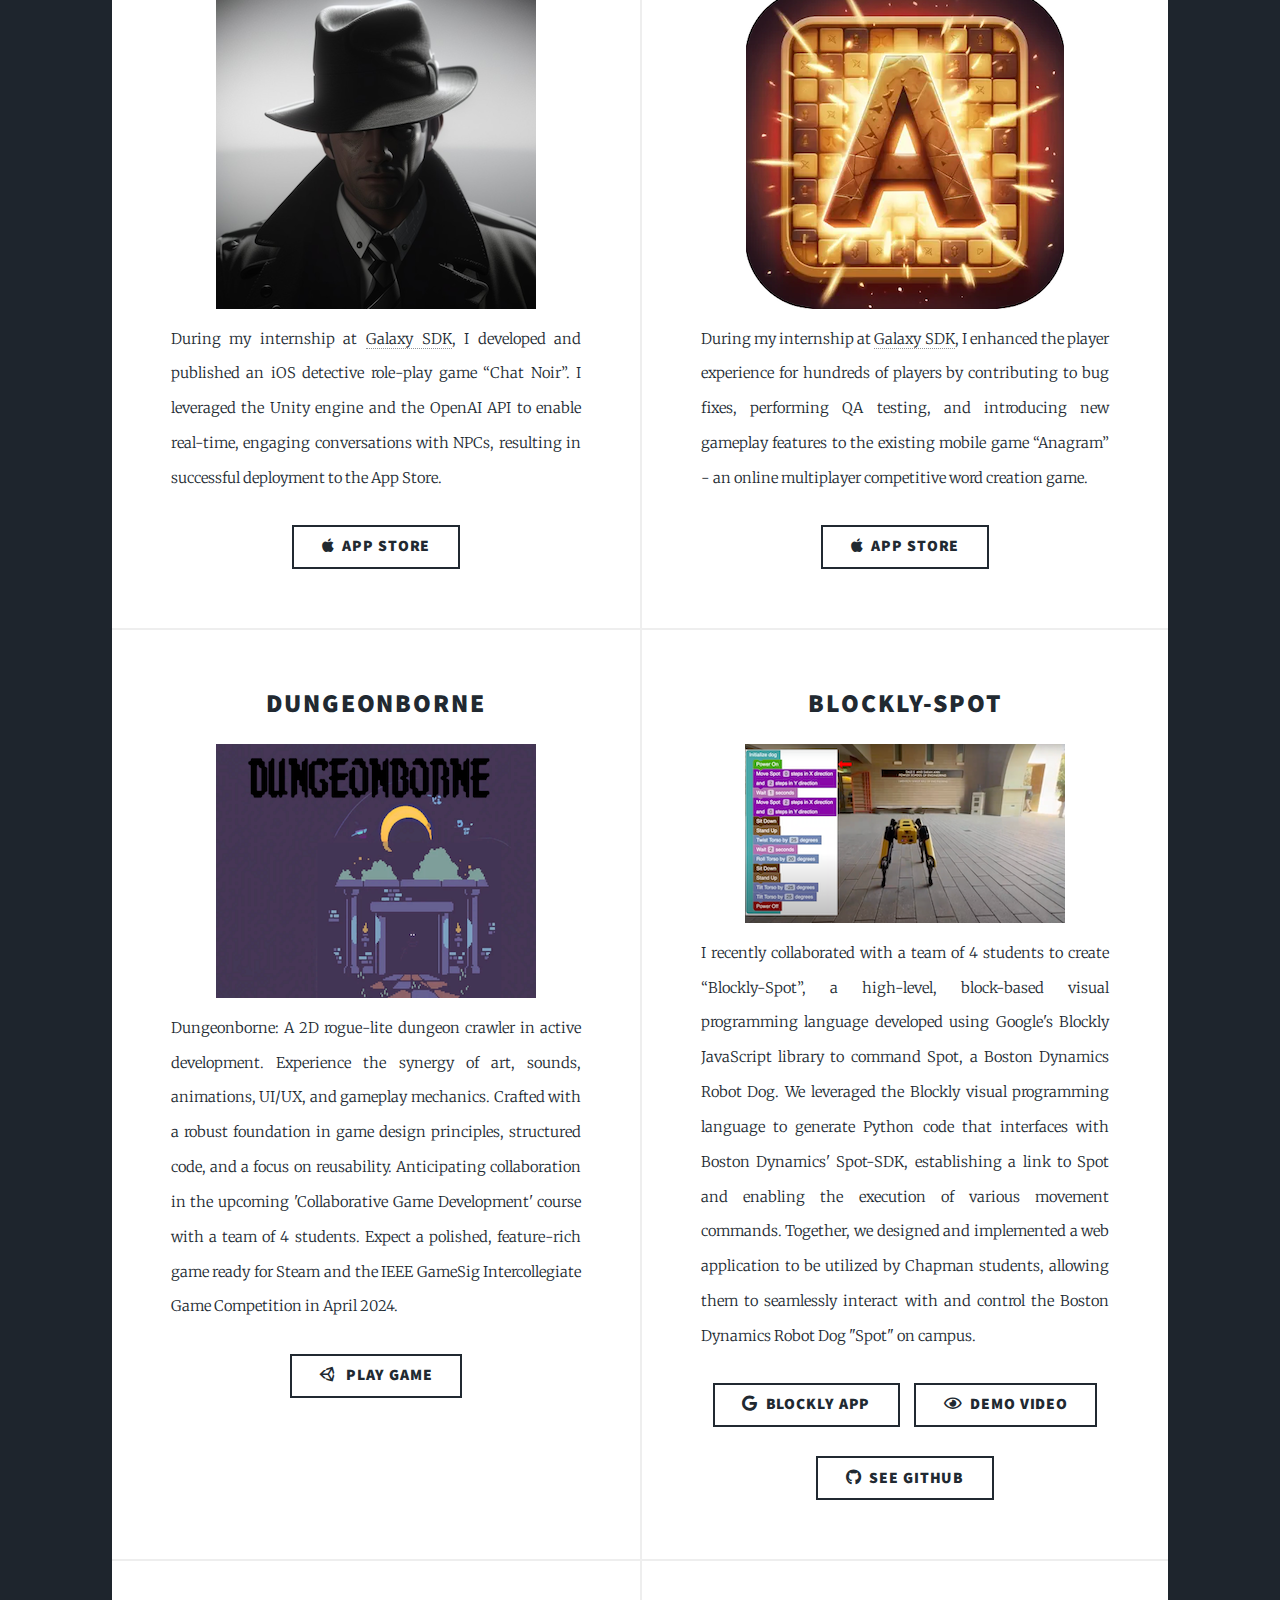
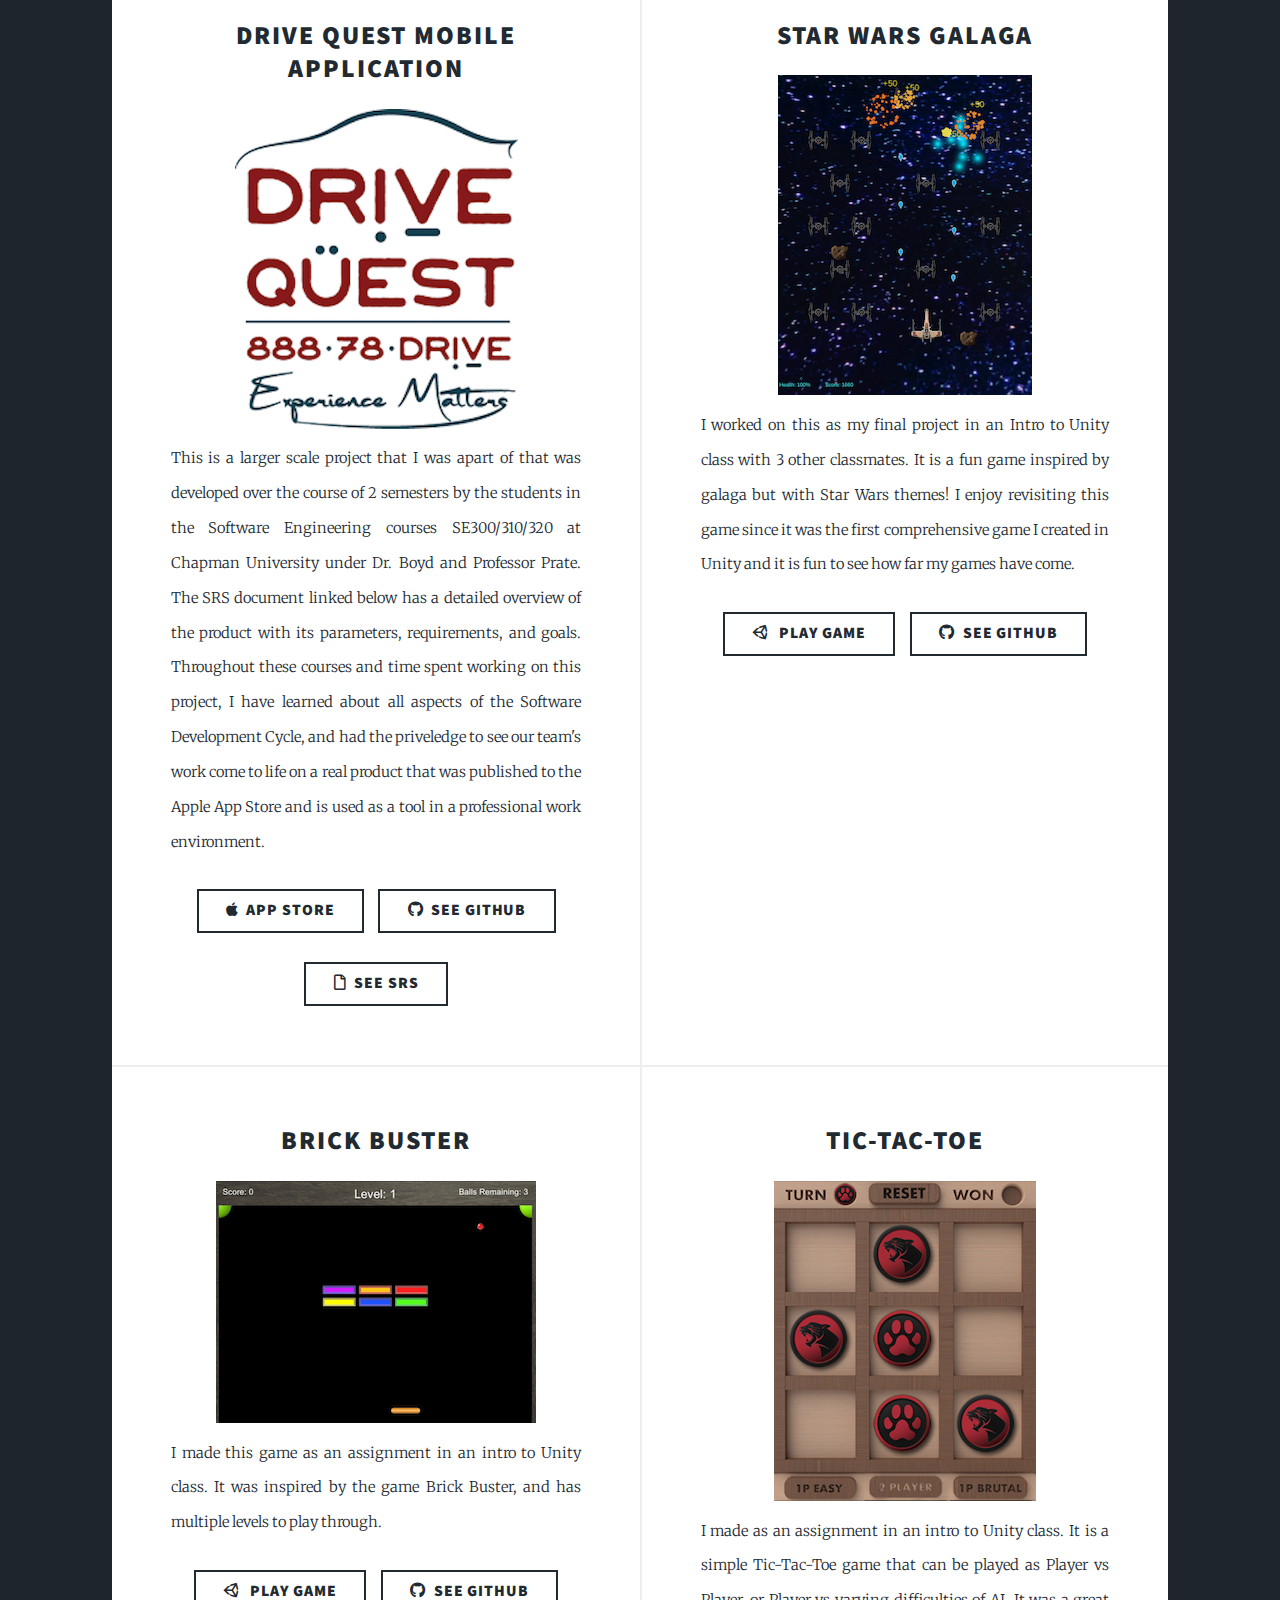
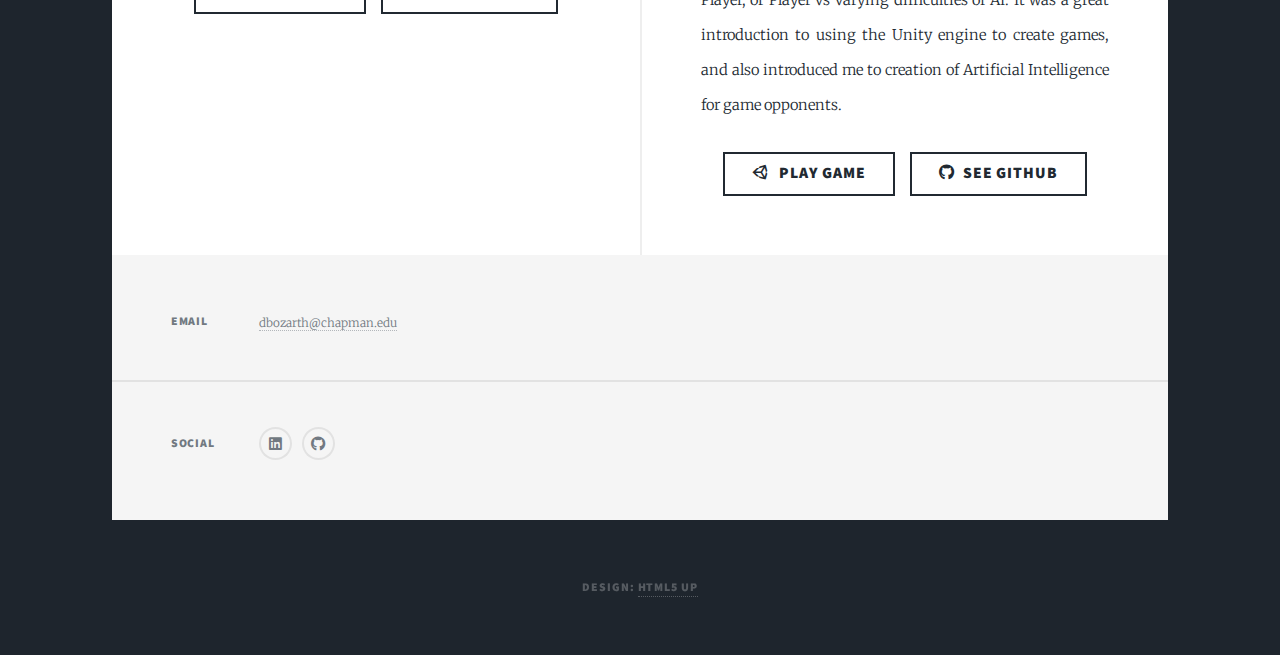
==== commit b122bb32: "Added project listing for BlocklySpot and Dungeonborne" ====
--- a/index.html
+++ b/index.html
@@ -66,42 +66,61 @@
 							<section class="posts">
 								<article>
 									<header>
-										<h2><a href="chatNoir.html">Project 1<br />Chat Noir iOS Game</a></h2>
+										<h2><a href="chatNoir.html">Chat Noir iOS Game</a></h2>
 									</header>
 									<a href="chatNoir.html" class="image img"><img src="images/ChatNoirIcon.png" alt="" /></a>
-									<p>This is a game I developed during my internship at <a href="https://www.galaxysdk.com/" target="_blank">Galaxy SDK</a>.
-									</p>
-									<ul class="actions special">
-										<li><a href="https://apps.apple.com/us/app/chat-noir-ai-detective/id6451277452" class="button" target="_blank"><span class="icon brands fa-apple"> App Store</span></a></li>
-									</ul>
-								</article>
-								<article>
-									<header>
-										<h2><a href="anagram.html">Project 2<br />Anagram iOS Game</a></h2>
+									<p>During my internship at <a href="https://www.galaxysdk.com/" target="_blank">Galaxy SDK</a>,
+										I developed and published an iOS detective role-play game “Chat Noir”. I leveraged the Unity engine and the OpenAI API to enable real-time, engaging conversations with NPCs, resulting in successful deployment to the App Store.
+									</p>
+									<ul class="actions special">
+										<li><a href="https://apps.apple.com/us/app/chat-noir-ai-detective/id6451277452" class="button" target="_blank"><span class="icon fa-lg brands fa-apple">&nbsp;&nbsp;App Store</span></a></li>
+									</ul>
+								</article>
+								<article>
+									<header>
+										<h2><a href="anagram.html">Anagram iOS Game</a></h2>
 									</header>
 									<a href="anagram.html" class="image img"><img src="images/AnagramIcon.png" alt="" /></a>
-									<p>This is a game I worked on during my internship at <a href="https://www.galaxysdk.com/" target="_blank">Galaxy SDK</a>. I performed QA testing, bug fixing, and added exciting new features to the gameplay.
-									</p>
-									<ul class="actions special">
-										<li><a href="https://apps.apple.com/us/app/anagram-word-battle/id6450316290" class="button" target="_blank"><span class="icon brands fa-apple"> App Store</span></a></li>
-									</ul>
-								</article>
-								<article>
-									<header>
-										<h2><a href="dungeonborne.html">Project 3<br />Dungeonborne</a></h2>
+									<p>During my internship at <a href="https://www.galaxysdk.com/" target="_blank">Galaxy SDK</a>, I 
+									enhanced the player experience for hundreds of players by contributing to bug fixes, performing QA testing, and introducing new gameplay features to the existing mobile game “Anagram” - an online multiplayer competitive word creation game.
+									</p>
+									<ul class="actions special">
+										<li><a href="https://apps.apple.com/us/app/anagram-word-battle/id6450316290" class="button" target="_blank"><span class="icon fa-lg brands fa-apple">&nbsp;&nbsp;App Store</span></a></li>
+									</ul>
+								</article>
+								<article>
+									<header>
+										<h2><a href="dungeonborne.html">Dungeonborne</a></h2>
 									</header>
 									<a href="dungeonborne.html" class="image img"><img src="images/dungeonborneIcon.png" alt="" /></a>
-									<p>Dungeonborne is a 2D, top-down, rogue-lite dungeon crawler game that I am currently in the process of developing. This game encompasses all aspects of game development including art, sounds, animations, UI/UX, and gameplay mechanics.
-										I am building this game to have a robust foundation in game design principles, with highly structured code, and a focus on reusability. This is all in preparation for the course "Collaborative Game Development" I will be taking next semester where I will continue developing this game alongside a team of 4 other students.
-										In a few months time, I anticipate that we will achieve a polished and feature-rich game, that is ready for publication on Steam and submission to the highly competitive IEEE GameSig Intercollegiate Game Competition in April 2024.
-									</p>
-									<ul class="actions special">
-										<li><a href="https://drew-bozarth.github.io/DungeonborneDEMO/" class="button" target="_blank"><span class="icon brands fa-unity"> Play Game</span></a></li>
-									</ul>
-								</article>
-								<article>
-									<header>
-										<h2><a href="driveQuest.html">Project 4<br />Drive Quest Mobile Application</a></h2>
+									<p>Dungeonborne: A 2D rogue-lite dungeon crawler in active development. Experience the synergy of art, sounds, animations, UI/UX, and gameplay mechanics. 
+										Crafted with a robust foundation in game design principles, structured code, and a focus on reusability. Anticipating collaboration in the upcoming 'Collaborative Game Development' 
+										course with a team of 4 students. Expect a polished, feature-rich game ready for Steam and the IEEE GameSig Intercollegiate Game Competition in April 2024.
+									</p>
+									<ul class="actions special">
+										<li><a href="https://drew-bozarth.github.io/DungeonborneDEMO/" class="button" target="_blank"><span class="icon fa-lg brands fa-unity">&nbsp;&nbsp;Play Game</span></a></li>
+									</ul>
+								</article>
+								<article>
+									<header>
+										<h2><a href="https://drive.google.com/file/d/1vQfA_vx-FHegfnjZKcCLNC6PWii21I0Q/view" target="_blank">Blockly-Spot</a></h2>
+									</header>
+									<a href="https://drive.google.com/file/d/1vQfA_vx-FHegfnjZKcCLNC6PWii21I0Q/view" target="_blank" class="image img"><img src="images/SpotDemoPictureIcon.png" alt="" /></a>
+									<p>I recently collaborated with a team of 4 students to create “Blockly-Spot”, a high-level, block-based visual programming language developed using Google's Blockly JavaScript library to command Spot, a Boston Dynamics Robot Dog. 
+										We leveraged the Blockly visual programming language to generate Python code that interfaces with Boston Dynamics' Spot-SDK, establishing a link to Spot and enabling the execution of various movement commands.
+										Together, we designed and implemented a web application to be utilized by Chapman students, allowing them to seamlessly interact with and control the Boston Dynamics Robot Dog "Spot" on campus.
+									</p>
+									<ul class="actions special">
+										<li><a href="https://alu454.github.io/BlocklySpot/src/design-blocks.html" class="button" target="_blank"><span class="icon fa-lg brands fa-google">&nbsp;&nbsp;Blockly App</span></a></li>
+										<li><a href="https://drive.google.com/file/d/1vQfA_vx-FHegfnjZKcCLNC6PWii21I0Q/view" class="button" target="_blank"><span class="icon fa-lg fa-solid fa-eye">&nbsp;&nbsp;Demo Video</span></a></li>
+									</ul>
+									<ul class="actions special">
+										<li><a href="https://github.com/alu454/BlocklySpot" class="button" target="_blank"><span class="icon fa-lg brands fa-github">&nbsp;&nbsp;See GitHub</span></a></li>
+									</ul>
+								</article>
+								<article>
+									<header>
+										<h2><a href="driveQuest.html">Drive Quest Mobile Application</a></h2>
 									</header>
 									<a href="driveQuest.html" class="image img"><img src="images/ExDriveQuest.png" alt="" /></a>
 									<p>This is a larger scale project that I was apart of that was developed over the course of 
@@ -113,69 +132,41 @@
 										Apple App Store and is used as a tool in a professional work environment.
 									</p>
 									<ul class="actions special">
-										<li><a href="https://apps.apple.com/us/app/drive-quest-instructor/id1623272043" class="button" target="_blank"><span class="icon brands fa-apple"> App Store</span></a></li>
-										<li><a href="https://github.com/drew-bozarth/DriveQuestAppDEMO" class="button" target="_blank"><span class="icon fa-lg fa-solid fa-eye"> See Code</span></a></li>
-										<li><a href="https://docs.google.com/document/d/1pTVX9Z8IsjK_TnBKa5kfR_aXfLO0SR2-60dWt_5DFaQ/edit?usp=sharing" class="button" target="_blank"><span class="icon fa-lg fa-solid fa-file"> See SRS</span></a></li>
-									</ul>
-								</article>
-								<article>
-									<header>
-										<h2><a href="https://drew-bozarth.github.io/236FinalProjectDEMO/" target="_blank">Project 5<br />Star Wars Galaga</a></h2>
+										<li><a href="https://apps.apple.com/us/app/drive-quest-instructor/id1623272043" class="button" target="_blank"><span class="icon fa-lg brands fa-apple">&nbsp;&nbsp;App Store</span></a></li>
+										<li><a href="https://github.com/drew-bozarth/DriveQuestAppDEMO" class="button" target="_blank"><span class="icon fa-lg brands fa-github">&nbsp;&nbsp;See GitHub</span></a></li>
+									</ul>
+									<ul class="actions special">
+										<li><a href="https://docs.google.com/document/d/1pTVX9Z8IsjK_TnBKa5kfR_aXfLO0SR2-60dWt_5DFaQ/edit?usp=sharing" class="button" target="_blank"><span class="icon fa-lg fa-solid fa-file">&nbsp;&nbsp;See SRS</span></a></li>
+									</ul>
+								</article>
+								<article>
+									<header>
+										<h2><a href="https://drew-bozarth.github.io/236FinalProjectDEMO/" target="_blank">Star Wars Galaga</a></h2>
 									</header>
 									<a href="https://drew-bozarth.github.io/236FinalProjectDEMO/" class="image img" target="_blank"><img src="images/GalagaGameplay.png" alt="star wars" /></a>
 									<p> I worked on this as my final project in an Intro to Unity class with 3 other classmates.
 									It is a fun game inspired by galaga but with Star Wars themes! I enjoy revisiting this game since it was
 									the first comprehensive game I created in Unity and it is fun to see how far my games have come.</p>
 									<ul class="actions special">
-										<li><a href="https://github.com/drew-bozarth/StarWarsGalagaCode" class="button" target="_blank"><span class="icon fa-lg fa-solid fa-eye"> See Code</span></a></li>
-									</ul>
-								</article>
-								<!--
-								<article>
-									<header>
-										<h2><a href="owlProject.html">Project 3<br />Overwatch League Database Application</a></h2>
-									</header>
-									<a href="owlProject.html" class="image img"><img src="images/OverwatchLeague.png" alt="" /></a>
-									<p>
-									* This project is a work in progess, expected finish date: December 15th, 2022 * <br />
-									I envisioned an intuitive application for new players that uses Overwatch League statistics to determine the best heroes to play based on different input conditions such as maps, game modes, and teammate hero selections. 
-									I designed a relational database using MySQL to import all Overwatch League data on players, teams, and matches from 2018-2022. The next step is developing an application framework in python to interact with the database 
-									and perform CRUD operations in addition to advanced analysis operations to support players.
-									</p>
-									
-									<ul class="actions special">
-										<li><a href="https://github.com/drew-bozarth/StarWarsGalagaCode" class="button" target="_blank"><span class="icon fa-lg fa-solid fa-eye"> See Code</span></a></li>
-									</ul>
-									
-								</article>
-								-->
-								<article>
-									<header>
-										<h2><a href="https://drew-bozarth.github.io/my-sudoku-app/" target="_blank">Project 6<br />Sudoku App</a></h2>
-									</header>
-									<a href="https://drew-bozarth.github.io/my-sudoku-app/" class="image img" target="_blank"><img src="images/ExSudoku.png" alt="" /></a>
-									<p>This is a personal project of mine that I decided to make out of my love for sudoku.
-									I use a sudoku app on my phone almost everyday, and wanted to make a quick version and practice
-									web application development with react. I learned a lot about app creation and got more experience 
-									with React and how to use Netlify to deploy apps.</p>
-									<ul class="actions special">
-										<li><a href="https://github.com/drew-bozarth/my-sudoku-app" class="button" target="_blank"><span class="icon fa-lg fa-solid fa-eye"> See Code</span></a></li>
-									</ul>
-								</article>
-								<article>
-									<header>
-										<h2><a href="https://drew-bozarth.github.io/BrickBusterDEMO/" target="_blank">Project 7<br />Brick Buster</a></h2>
+										<li><a href="https://drew-bozarth.github.io/236FinalProjectDEMO/" class="button" target="_blank"><span class="icon fa-lg brands fa-unity">&nbsp;&nbsp;Play Game</span></a></li>
+										<li><a href="https://github.com/drew-bozarth/StarWarsGalagaCode" class="button" target="_blank"><span class="icon fa-lg brands fa-github">&nbsp;&nbsp;See GitHub</span></a></li>
+									</ul>
+								</article>
+								<article>
+									<header>
+										<h2><a href="https://drew-bozarth.github.io/BrickBusterDEMO/" target="_blank">Brick Buster</a></h2>
 									</header>
 									<a href="https://drew-bozarth.github.io/BrickBusterDEMO/" class="image img" target="_blank"><img src="images/ExBrickBuster.png" alt="" /></a>
 									<p>I made this game as an assignment in an intro to Unity class.
 									It was inspired by the game Brick Buster, and has multiple levels to play through.</p>
 									<ul class="actions special">
-										<li><a href="https://github.com/drew-bozarth/BrickBuster" class="button" target="_blank"><span class="icon fa-lg fa-solid fa-eye"> See Code</span></a></li>
-									</ul>
-								</article>
-								<article>
-									<header>
-										<h2><a href="https://drew-bozarth.github.io/PanthersVSPawsDemo/" target="_blank">Project 8<br />Tic-Tac-Toe</a></h2>
+										<li><a href="https://drew-bozarth.github.io/BrickBusterDEMO/" class="button" target="_blank"><span class="icon fa-lg brands fa-unity">&nbsp;&nbsp;Play Game</span></a></li>
+										<li><a href="https://github.com/drew-bozarth/BrickBuster" class="button" target="_blank"><span class="icon fa-lg brands fa-github">&nbsp;&nbsp;See GitHub</span></a></li>
+									</ul>
+								</article>
+								<article>
+									<header>
+										<h2><a href="https://drew-bozarth.github.io/PanthersVSPawsDemo/" target="_blank">Tic-Tac-Toe</a></h2>
 									</header>
 									<a href="https://drew-bozarth.github.io/PanthersVSPawsDemo/" class="image img" target="_blank"><img src="images/ExPanthersVSPaws.png" alt="" /></a>
 									<p>I made as an assignment in an intro to Unity class.
@@ -183,7 +174,8 @@
 									or Player vs varying difficulties of AI. It was a great introduction to using the Unity
 									engine to create games, and also introduced me to creation of Artificial Intelligence for game opponents.</p>
 									<ul class="actions special">
-										<li><a href="https://github.com/drew-bozarth/PanthersVSPaws" class="button" target="_blank"><span class="icon fa-lg fa-solid fa-eye"> See Code</span></a></li>
+										<li><a href="https://drew-bozarth.github.io/PanthersVSPawsDemo/" class="button" target="_blank"><span class="icon fa-lg brands fa-unity">&nbsp;&nbsp;Play Game</span></a></li>
+										<li><a href="https://github.com/drew-bozarth/PanthersVSPaws" class="button" target="_blank"><span class="icon fa-lg brands fa-github">&nbsp;&nbsp;See GitHub</span></a></li>
 									</ul>
 								</article>
 							</section>
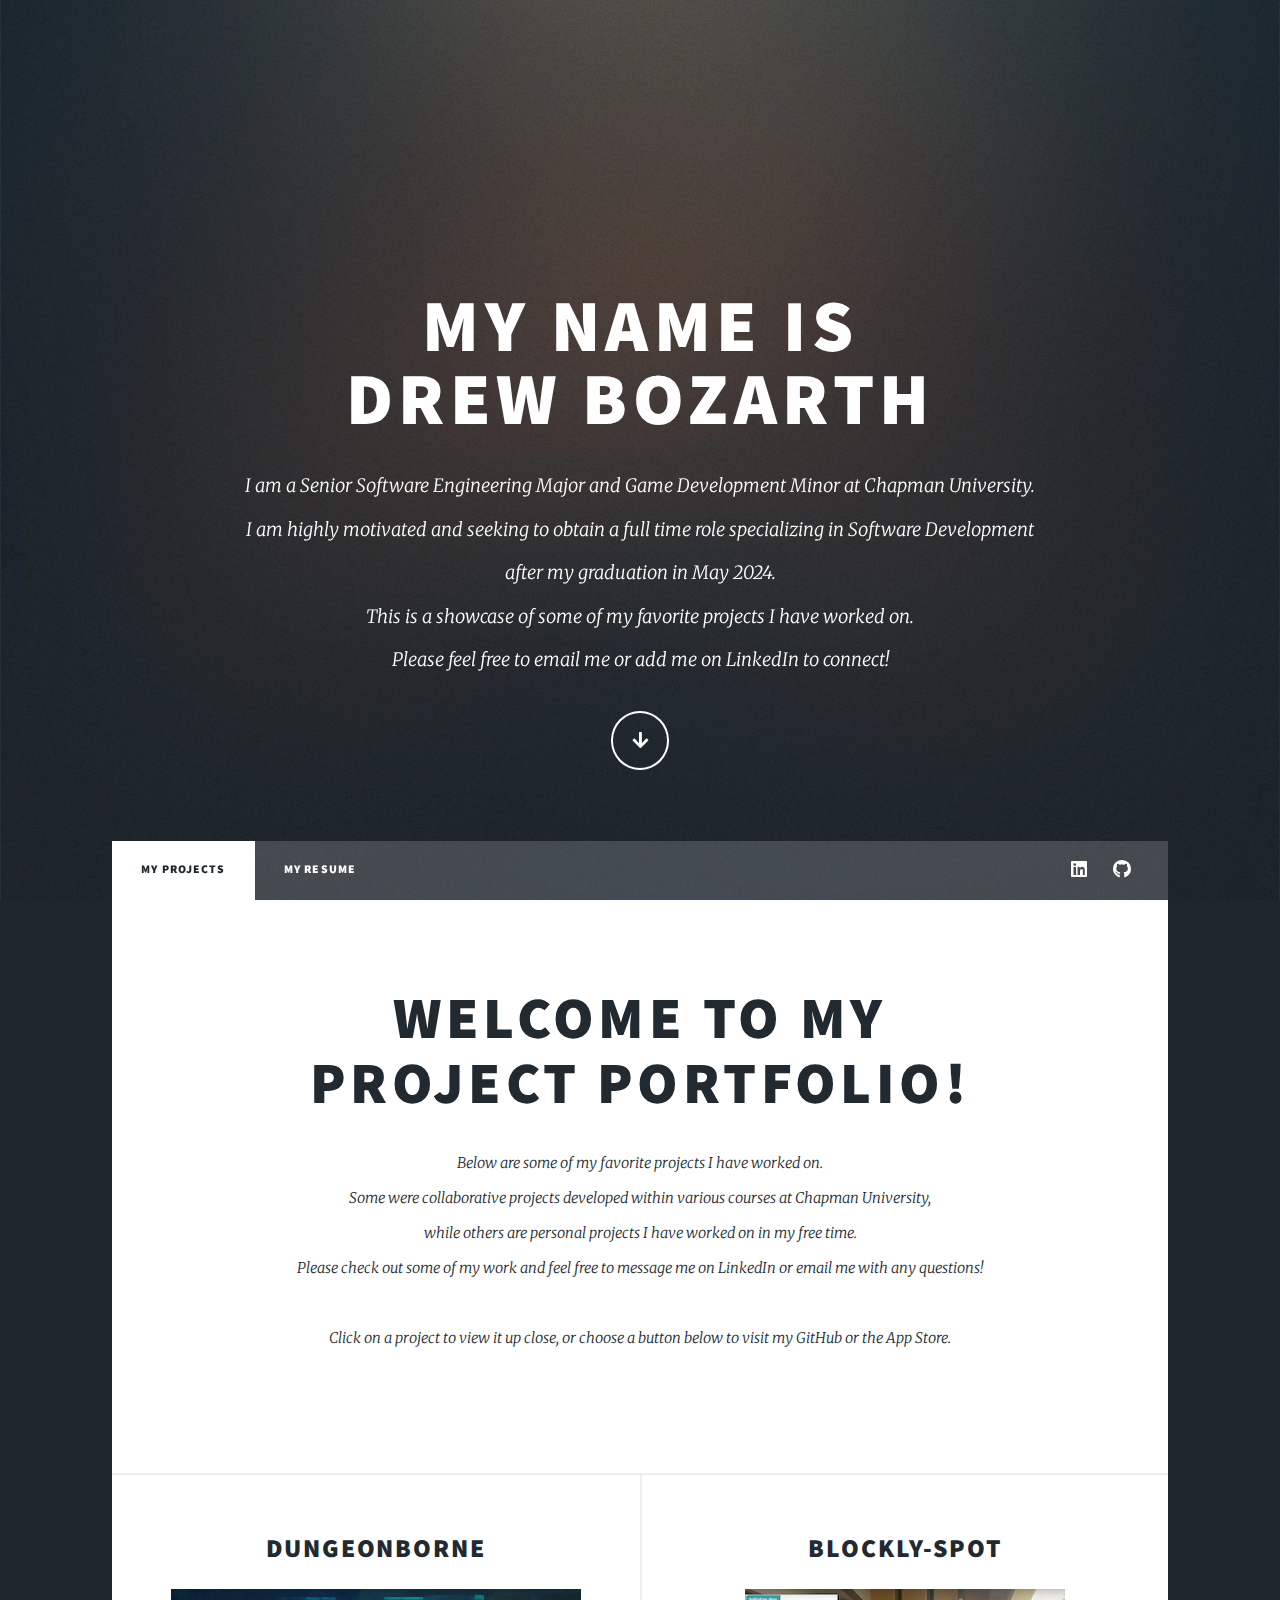
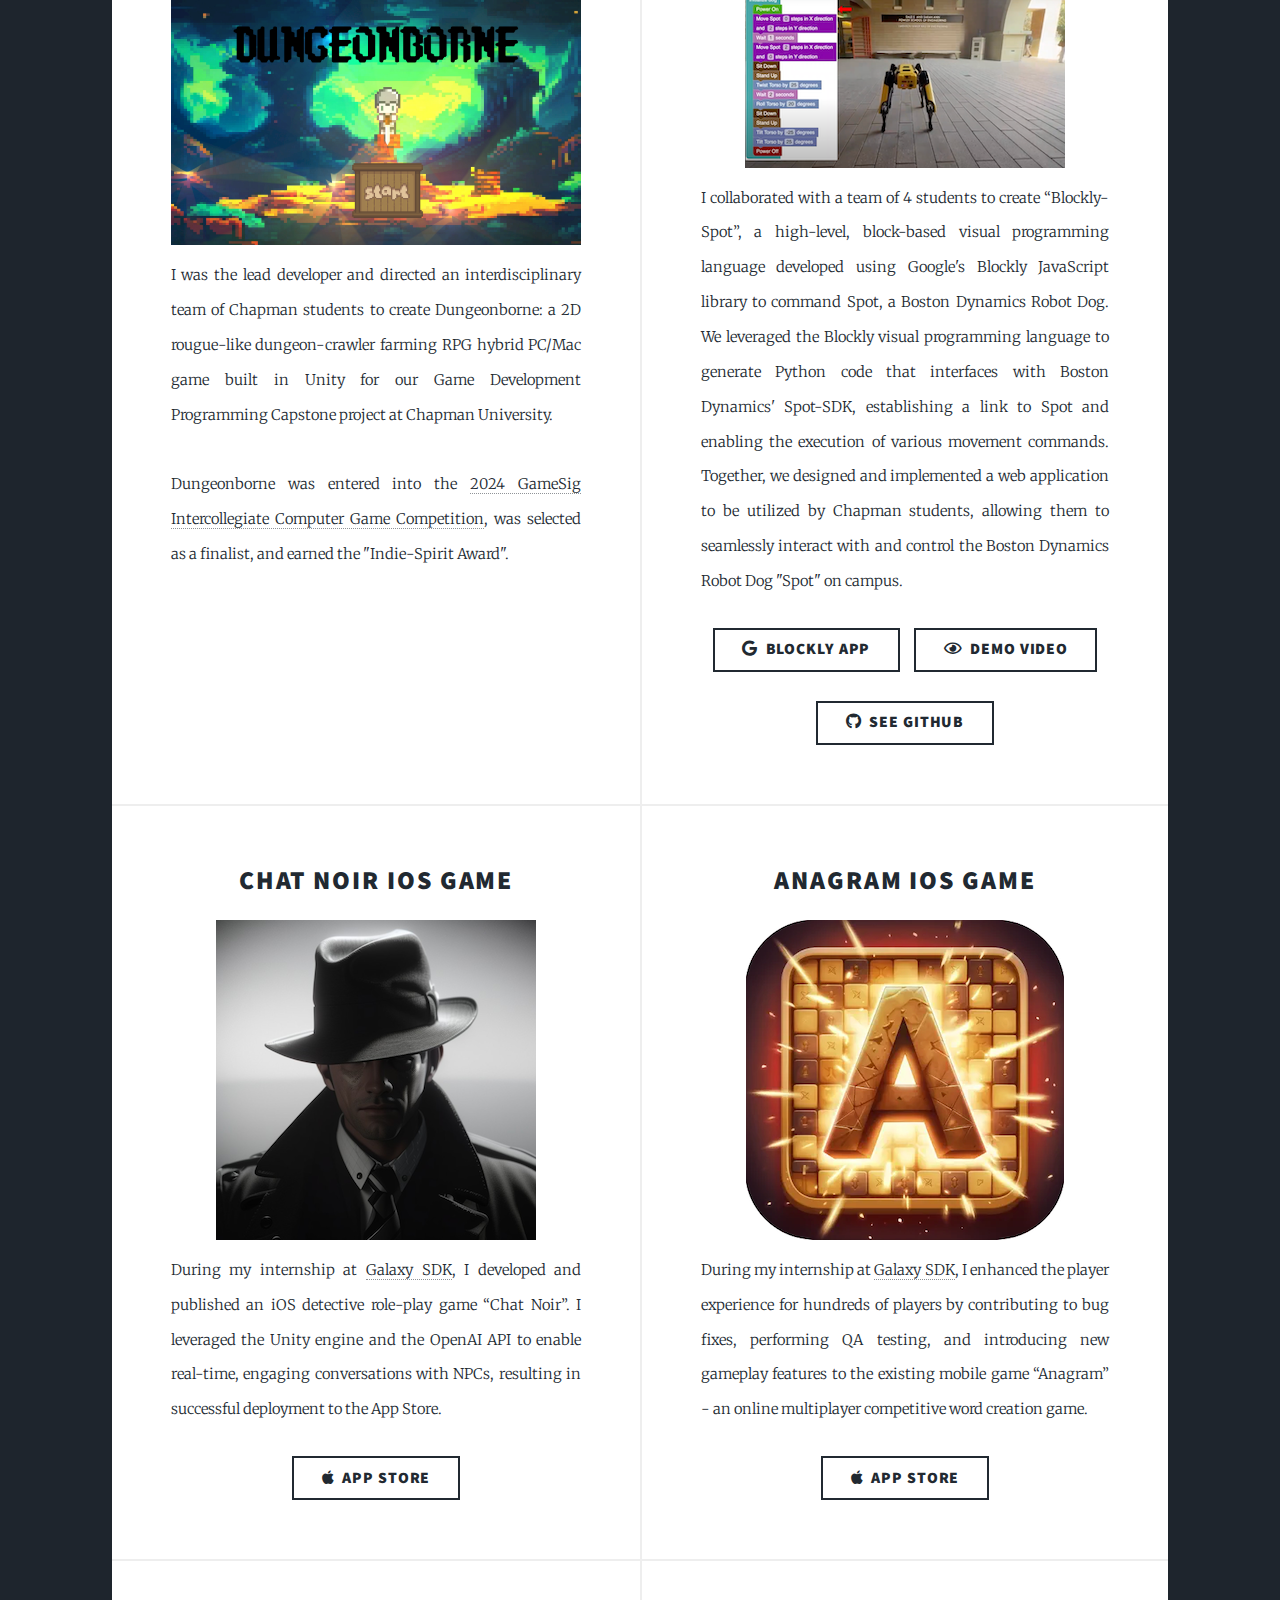
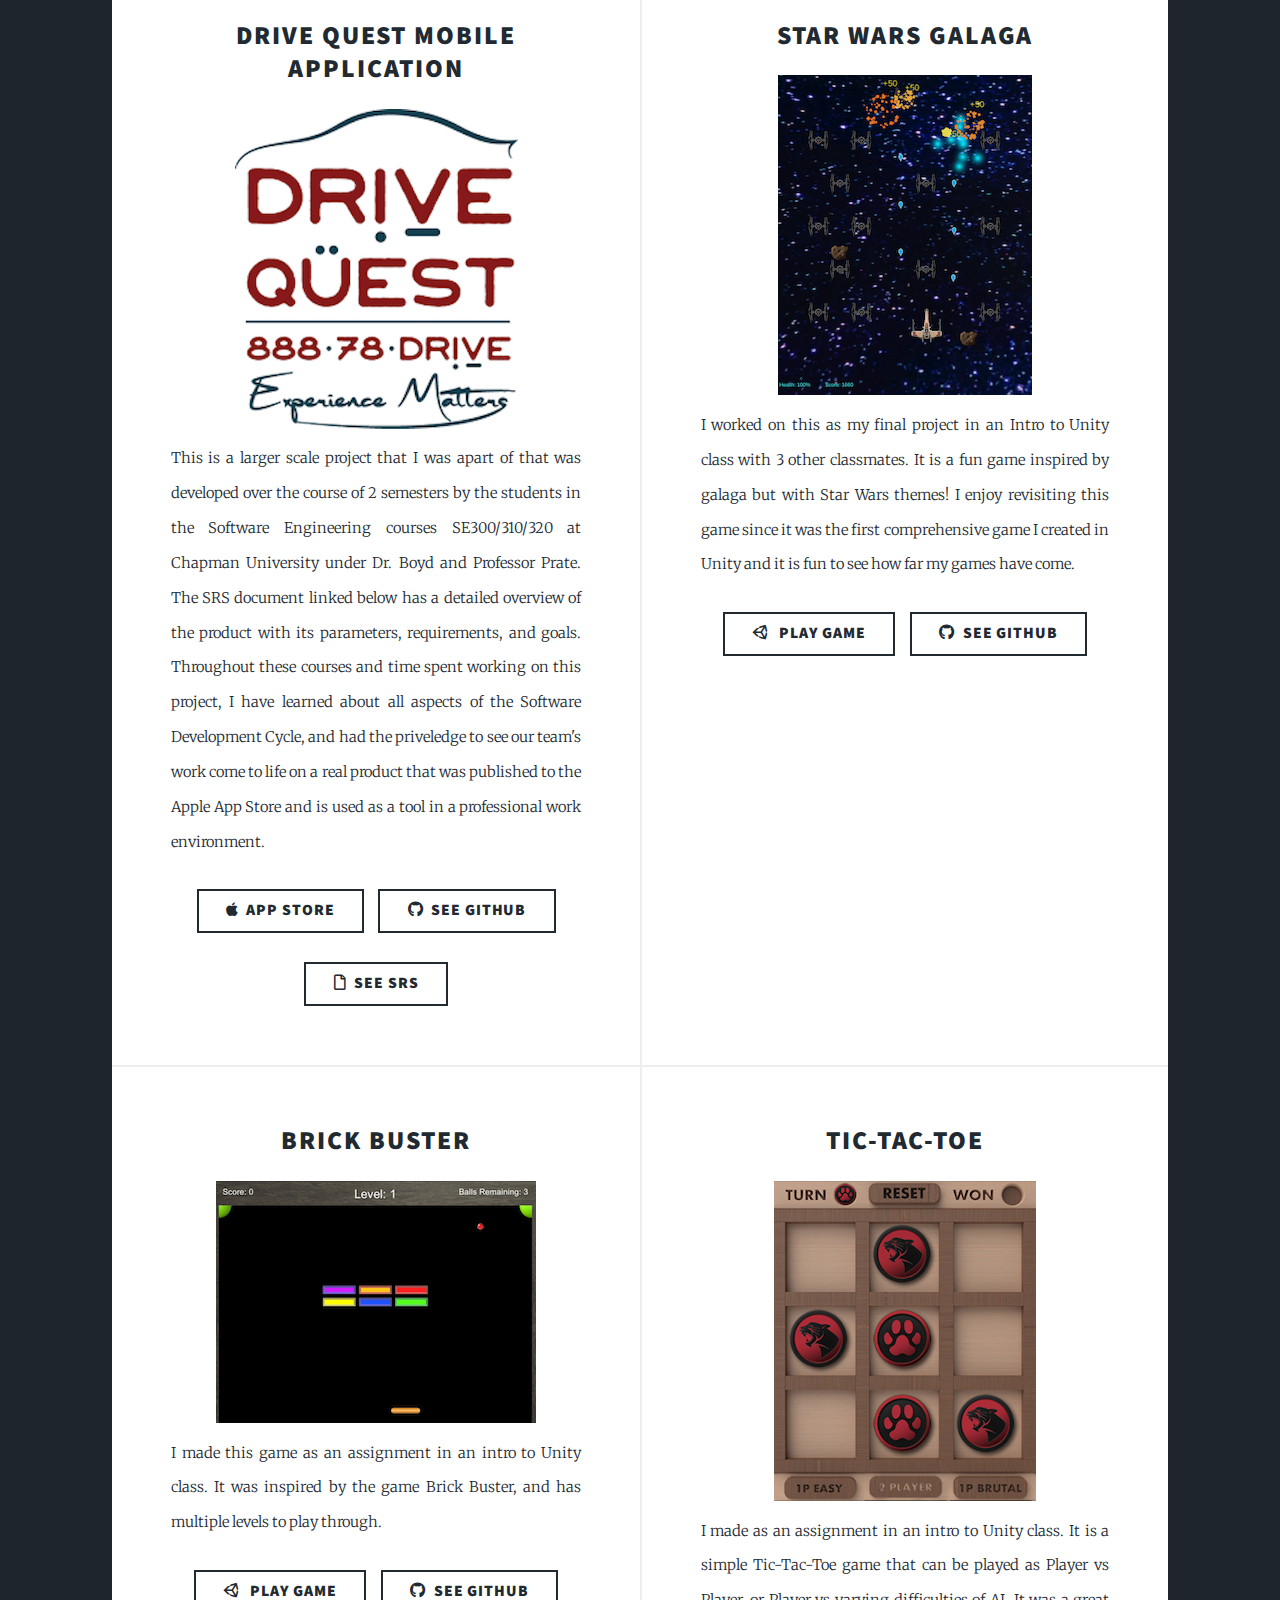
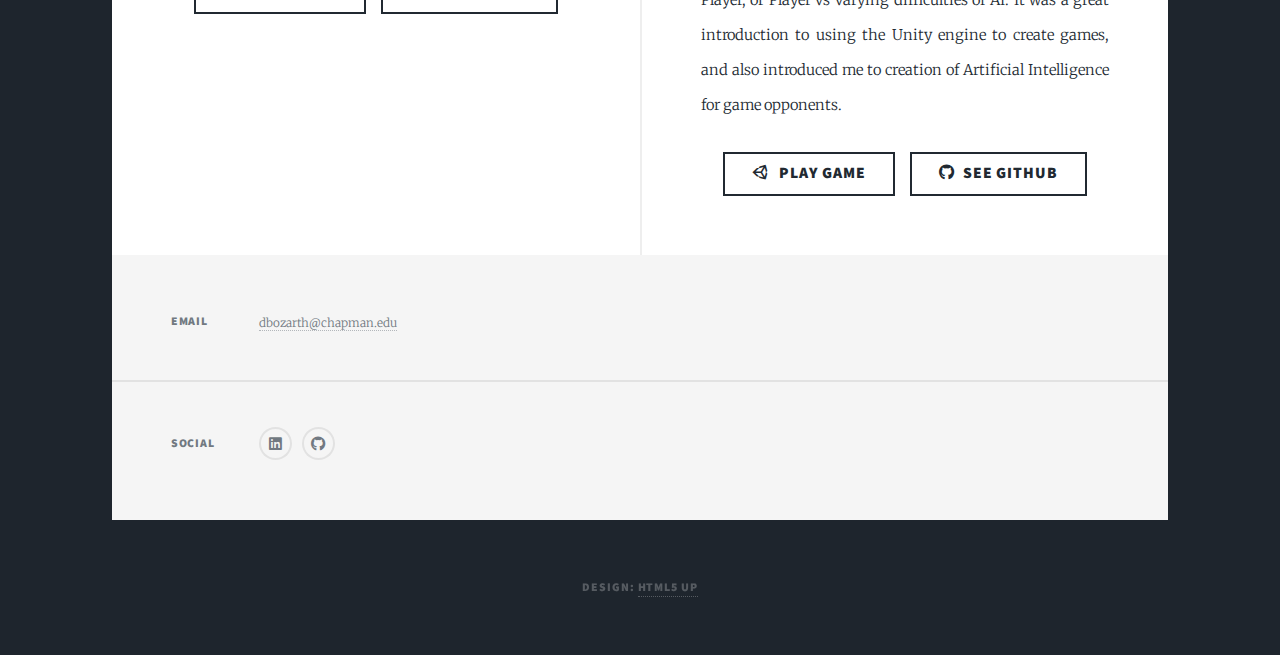
==== commit 99985604: "Updating site with new Dungeonborne info, April2024" ====
--- a/index.html
+++ b/index.html
@@ -64,6 +64,39 @@
 
 						<!-- Posts -->
 							<section class="posts">
+								<article class="project">
+									<header>
+										<h2><a href="dungeonborne.html">Dungeonborne</a></h2>
+									</header>
+									<a href="dungeonborne.html" class="image img"><img src="images/ScreenshotDungeonborne.png" alt="" /></a>
+									<p>
+										I was the lead developer and directed an interdisciplinary team of Chapman students to create Dungeonborne: a 2D rougue-like dungeon-crawler farming RPG hybrid PC/Mac game built in Unity for our
+										Game Development Programming Capstone project at Chapman University.<br /><br />Dungeonborne was entered into the <a href="https://www.gamesigshowcase.org/" target="_blank">2024 GameSig Intercollegiate Computer Game Competition</a>,
+										was selected as a finalist, and earned the "Indie-Spirit Award".
+									</p>
+									<!--
+									<ul class="actions special">
+										<li><a href="https://drew-bozarth.github.io/DungeonborneDEMO/" class="button" target="_blank"><span class="icon fa-lg brands fa-unity">&nbsp;&nbsp;Play Game</span></a></li>
+									</ul>
+									-->
+								</article>
+								<article class="project">
+									<header>
+										<h2><a href="https://drive.google.com/file/d/1vQfA_vx-FHegfnjZKcCLNC6PWii21I0Q/view" target="_blank">Blockly-Spot</a></h2>
+									</header>
+									<a href="https://drive.google.com/file/d/1vQfA_vx-FHegfnjZKcCLNC6PWii21I0Q/view" target="_blank" class="image img"><img src="images/SpotDemoPictureIcon.png" alt="" /></a>
+									<p>I collaborated with a team of 4 students to create “Blockly-Spot”, a high-level, block-based visual programming language developed using Google's Blockly JavaScript library to command Spot, a Boston Dynamics Robot Dog. 
+										We leveraged the Blockly visual programming language to generate Python code that interfaces with Boston Dynamics' Spot-SDK, establishing a link to Spot and enabling the execution of various movement commands.
+										Together, we designed and implemented a web application to be utilized by Chapman students, allowing them to seamlessly interact with and control the Boston Dynamics Robot Dog "Spot" on campus.
+									</p>
+									<ul class="actions special">
+										<li><a href="https://alu454.github.io/BlocklySpot/src/design-blocks.html" class="button" target="_blank"><span class="icon fa-lg brands fa-google">&nbsp;&nbsp;Blockly App</span></a></li>
+										<li><a href="https://drive.google.com/file/d/1vQfA_vx-FHegfnjZKcCLNC6PWii21I0Q/view" class="button" target="_blank"><span class="icon fa-lg fa-solid fa-eye">&nbsp;&nbsp;Demo Video</span></a></li>
+									</ul>
+									<ul class="actions special">
+										<li><a href="https://github.com/alu454/BlocklySpot" class="button" target="_blank"><span class="icon fa-lg brands fa-github">&nbsp;&nbsp;See GitHub</span></a></li>
+									</ul>
+								</article>
 								<article>
 									<header>
 										<h2><a href="chatNoir.html">Chat Noir iOS Game</a></h2>
@@ -73,10 +106,10 @@
 										I developed and published an iOS detective role-play game “Chat Noir”. I leveraged the Unity engine and the OpenAI API to enable real-time, engaging conversations with NPCs, resulting in successful deployment to the App Store.
 									</p>
 									<ul class="actions special">
-										<li><a href="https://apps.apple.com/us/app/chat-noir-ai-detective/id6451277452" class="button" target="_blank"><span class="icon fa-lg brands fa-apple">&nbsp;&nbsp;App Store</span></a></li>
-									</ul>
-								</article>
-								<article>
+										<li><a href="https://apps.apple.com/us/app/chat-noir-ai-detective/id6451277452?platform=iphone" class="button" target="_blank"><span class="icon fa-lg brands fa-apple">&nbsp;&nbsp;App Store</span></a></li>
+									</ul>
+								</article>
+								<article class="project">
 									<header>
 										<h2><a href="anagram.html">Anagram iOS Game</a></h2>
 									</header>
@@ -88,37 +121,7 @@
 										<li><a href="https://apps.apple.com/us/app/anagram-word-battle/id6450316290" class="button" target="_blank"><span class="icon fa-lg brands fa-apple">&nbsp;&nbsp;App Store</span></a></li>
 									</ul>
 								</article>
-								<article>
-									<header>
-										<h2><a href="dungeonborne.html">Dungeonborne</a></h2>
-									</header>
-									<a href="dungeonborne.html" class="image img"><img src="images/dungeonborneIcon.png" alt="" /></a>
-									<p>Dungeonborne: A 2D rogue-lite dungeon crawler in active development. Experience the synergy of art, sounds, animations, UI/UX, and gameplay mechanics. 
-										Crafted with a robust foundation in game design principles, structured code, and a focus on reusability. Anticipating collaboration in the upcoming 'Collaborative Game Development' 
-										course with a team of 4 students. Expect a polished, feature-rich game ready for Steam and the IEEE GameSig Intercollegiate Game Competition in April 2024.
-									</p>
-									<ul class="actions special">
-										<li><a href="https://drew-bozarth.github.io/DungeonborneDEMO/" class="button" target="_blank"><span class="icon fa-lg brands fa-unity">&nbsp;&nbsp;Play Game</span></a></li>
-									</ul>
-								</article>
-								<article>
-									<header>
-										<h2><a href="https://drive.google.com/file/d/1vQfA_vx-FHegfnjZKcCLNC6PWii21I0Q/view" target="_blank">Blockly-Spot</a></h2>
-									</header>
-									<a href="https://drive.google.com/file/d/1vQfA_vx-FHegfnjZKcCLNC6PWii21I0Q/view" target="_blank" class="image img"><img src="images/SpotDemoPictureIcon.png" alt="" /></a>
-									<p>I recently collaborated with a team of 4 students to create “Blockly-Spot”, a high-level, block-based visual programming language developed using Google's Blockly JavaScript library to command Spot, a Boston Dynamics Robot Dog. 
-										We leveraged the Blockly visual programming language to generate Python code that interfaces with Boston Dynamics' Spot-SDK, establishing a link to Spot and enabling the execution of various movement commands.
-										Together, we designed and implemented a web application to be utilized by Chapman students, allowing them to seamlessly interact with and control the Boston Dynamics Robot Dog "Spot" on campus.
-									</p>
-									<ul class="actions special">
-										<li><a href="https://alu454.github.io/BlocklySpot/src/design-blocks.html" class="button" target="_blank"><span class="icon fa-lg brands fa-google">&nbsp;&nbsp;Blockly App</span></a></li>
-										<li><a href="https://drive.google.com/file/d/1vQfA_vx-FHegfnjZKcCLNC6PWii21I0Q/view" class="button" target="_blank"><span class="icon fa-lg fa-solid fa-eye">&nbsp;&nbsp;Demo Video</span></a></li>
-									</ul>
-									<ul class="actions special">
-										<li><a href="https://github.com/alu454/BlocklySpot" class="button" target="_blank"><span class="icon fa-lg brands fa-github">&nbsp;&nbsp;See GitHub</span></a></li>
-									</ul>
-								</article>
-								<article>
+								<article class="project">
 									<header>
 										<h2><a href="driveQuest.html">Drive Quest Mobile Application</a></h2>
 									</header>
@@ -139,7 +142,7 @@
 										<li><a href="https://docs.google.com/document/d/1pTVX9Z8IsjK_TnBKa5kfR_aXfLO0SR2-60dWt_5DFaQ/edit?usp=sharing" class="button" target="_blank"><span class="icon fa-lg fa-solid fa-file">&nbsp;&nbsp;See SRS</span></a></li>
 									</ul>
 								</article>
-								<article>
+								<article class="project">
 									<header>
 										<h2><a href="https://drew-bozarth.github.io/236FinalProjectDEMO/" target="_blank">Star Wars Galaga</a></h2>
 									</header>
@@ -152,7 +155,7 @@
 										<li><a href="https://github.com/drew-bozarth/StarWarsGalagaCode" class="button" target="_blank"><span class="icon fa-lg brands fa-github">&nbsp;&nbsp;See GitHub</span></a></li>
 									</ul>
 								</article>
-								<article>
+								<article class="project">
 									<header>
 										<h2><a href="https://drew-bozarth.github.io/BrickBusterDEMO/" target="_blank">Brick Buster</a></h2>
 									</header>
@@ -164,7 +167,7 @@
 										<li><a href="https://github.com/drew-bozarth/BrickBuster" class="button" target="_blank"><span class="icon fa-lg brands fa-github">&nbsp;&nbsp;See GitHub</span></a></li>
 									</ul>
 								</article>
-								<article>
+								<article class="project">
 									<header>
 										<h2><a href="https://drew-bozarth.github.io/PanthersVSPawsDemo/" target="_blank">Tic-Tac-Toe</a></h2>
 									</header>
--- a/assets/css/main.css
+++ b/assets/css/main.css
@@ -4077,6 +4077,24 @@
   }
 }
 
+.project {
+  width: 100%;
+  max-width: 600px; /* Adjust as needed */
+  margin: 0 auto;
+  padding: 20px;
+  box-sizing: border-box;
+  text-align: center;
+}
+
+.project .image {
+  display: inline-block;
+}
+
+.project .image img {
+  max-width: 100%;
+  height: auto;
+}
+
 @media screen and (max-width: 736px) {
   #main > * {
     padding: 2rem 2rem 0.1rem 2rem;
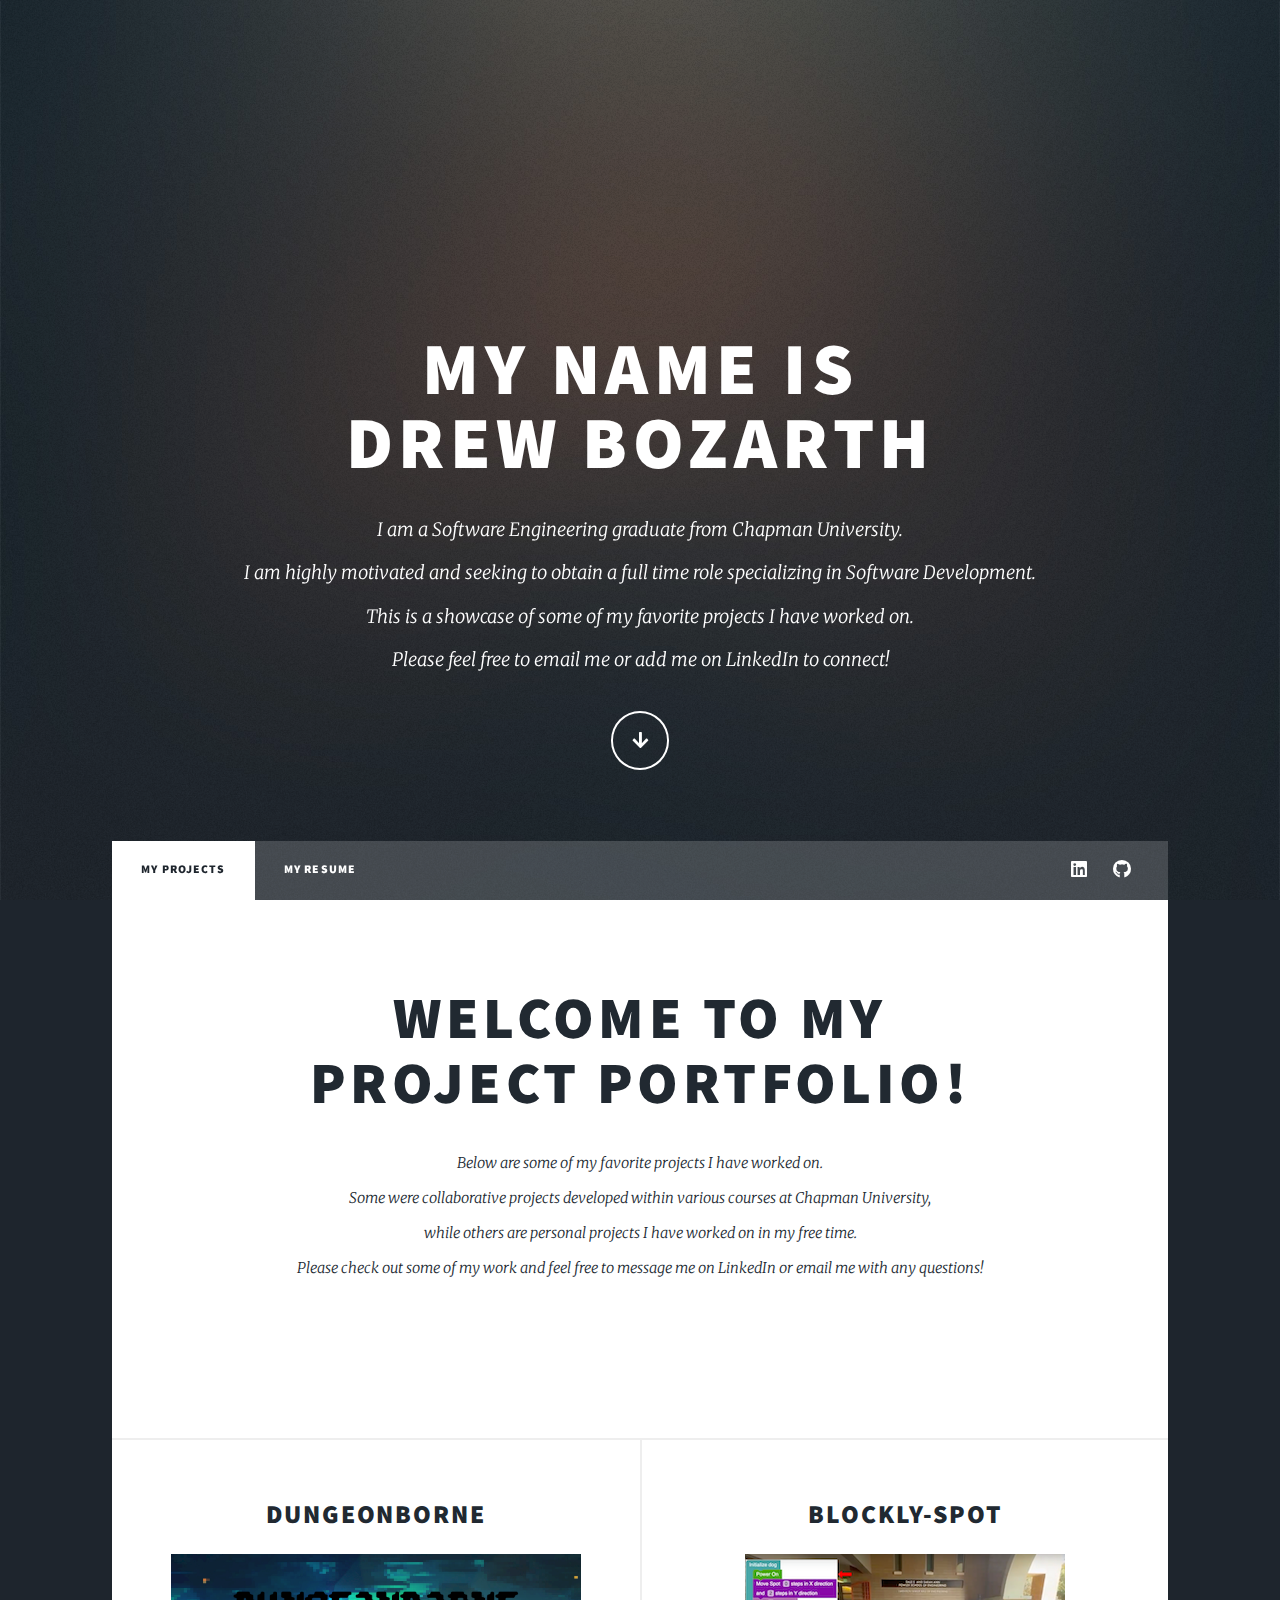
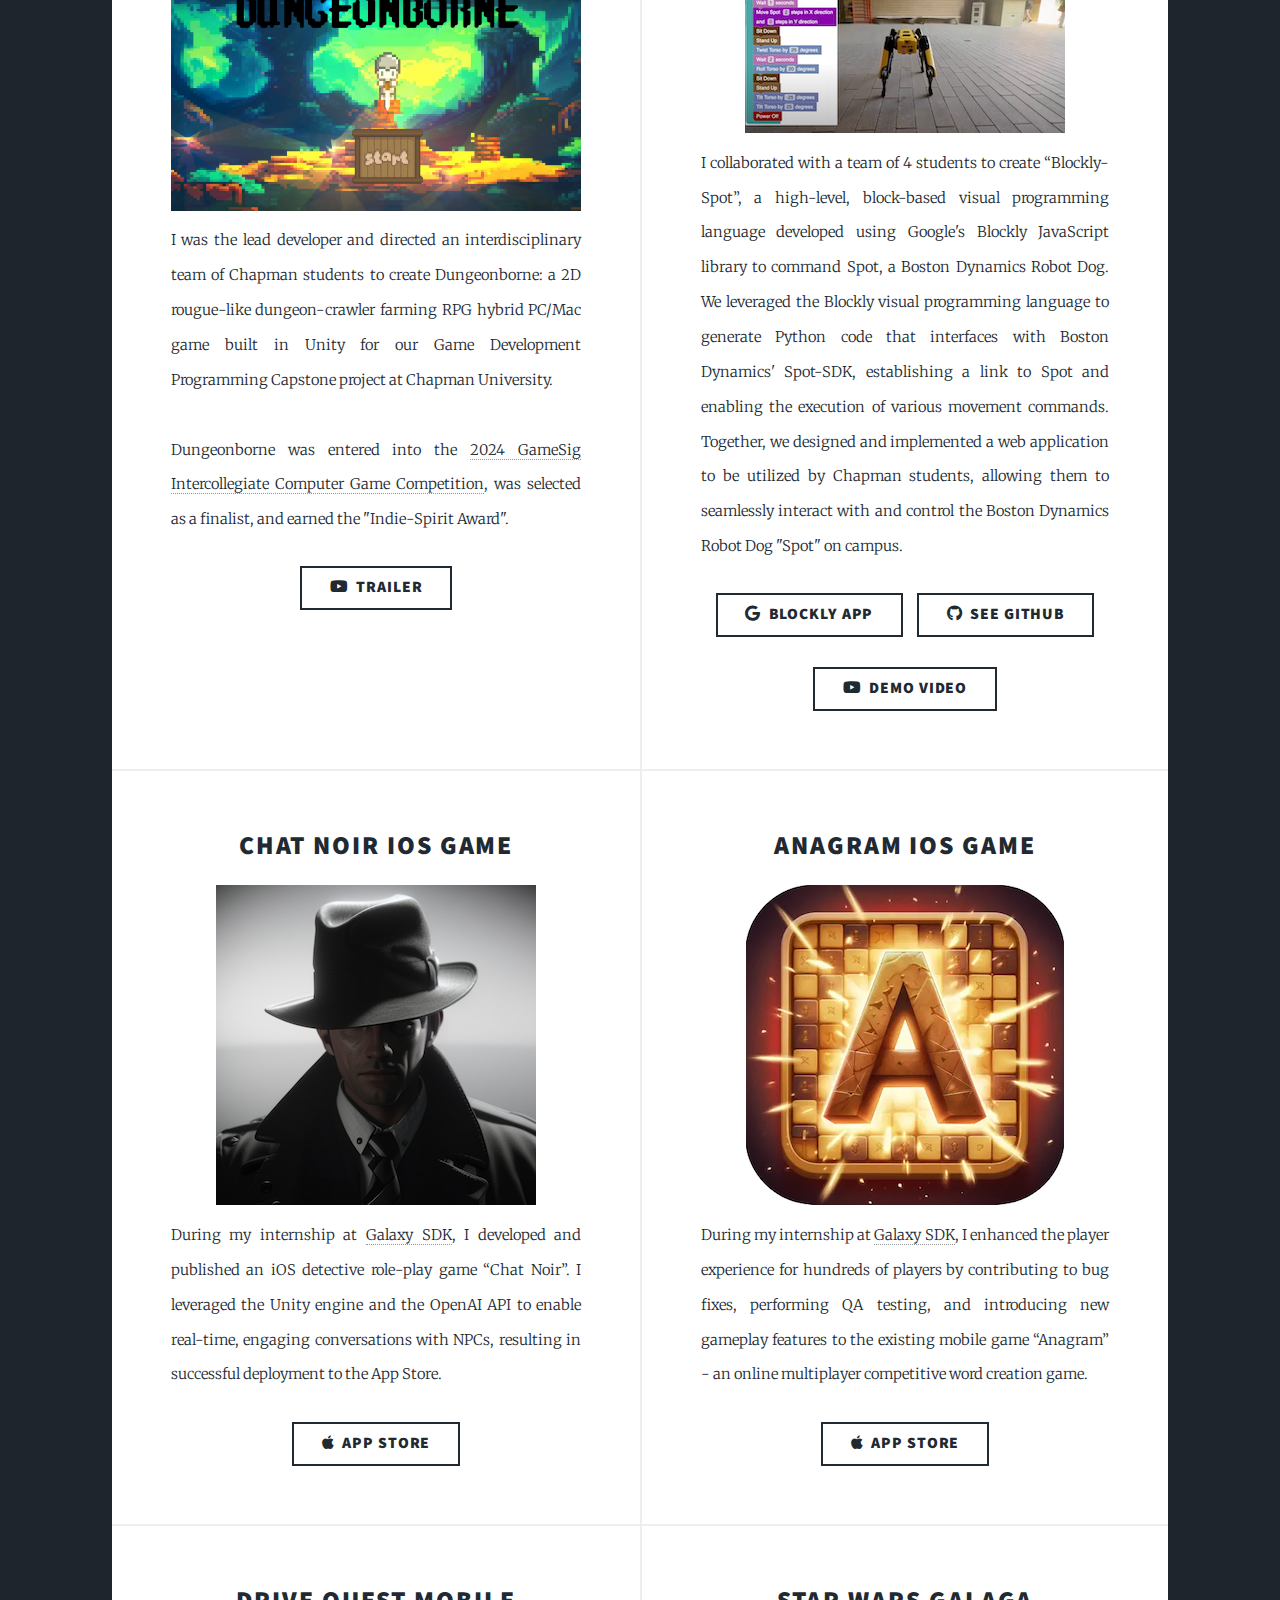
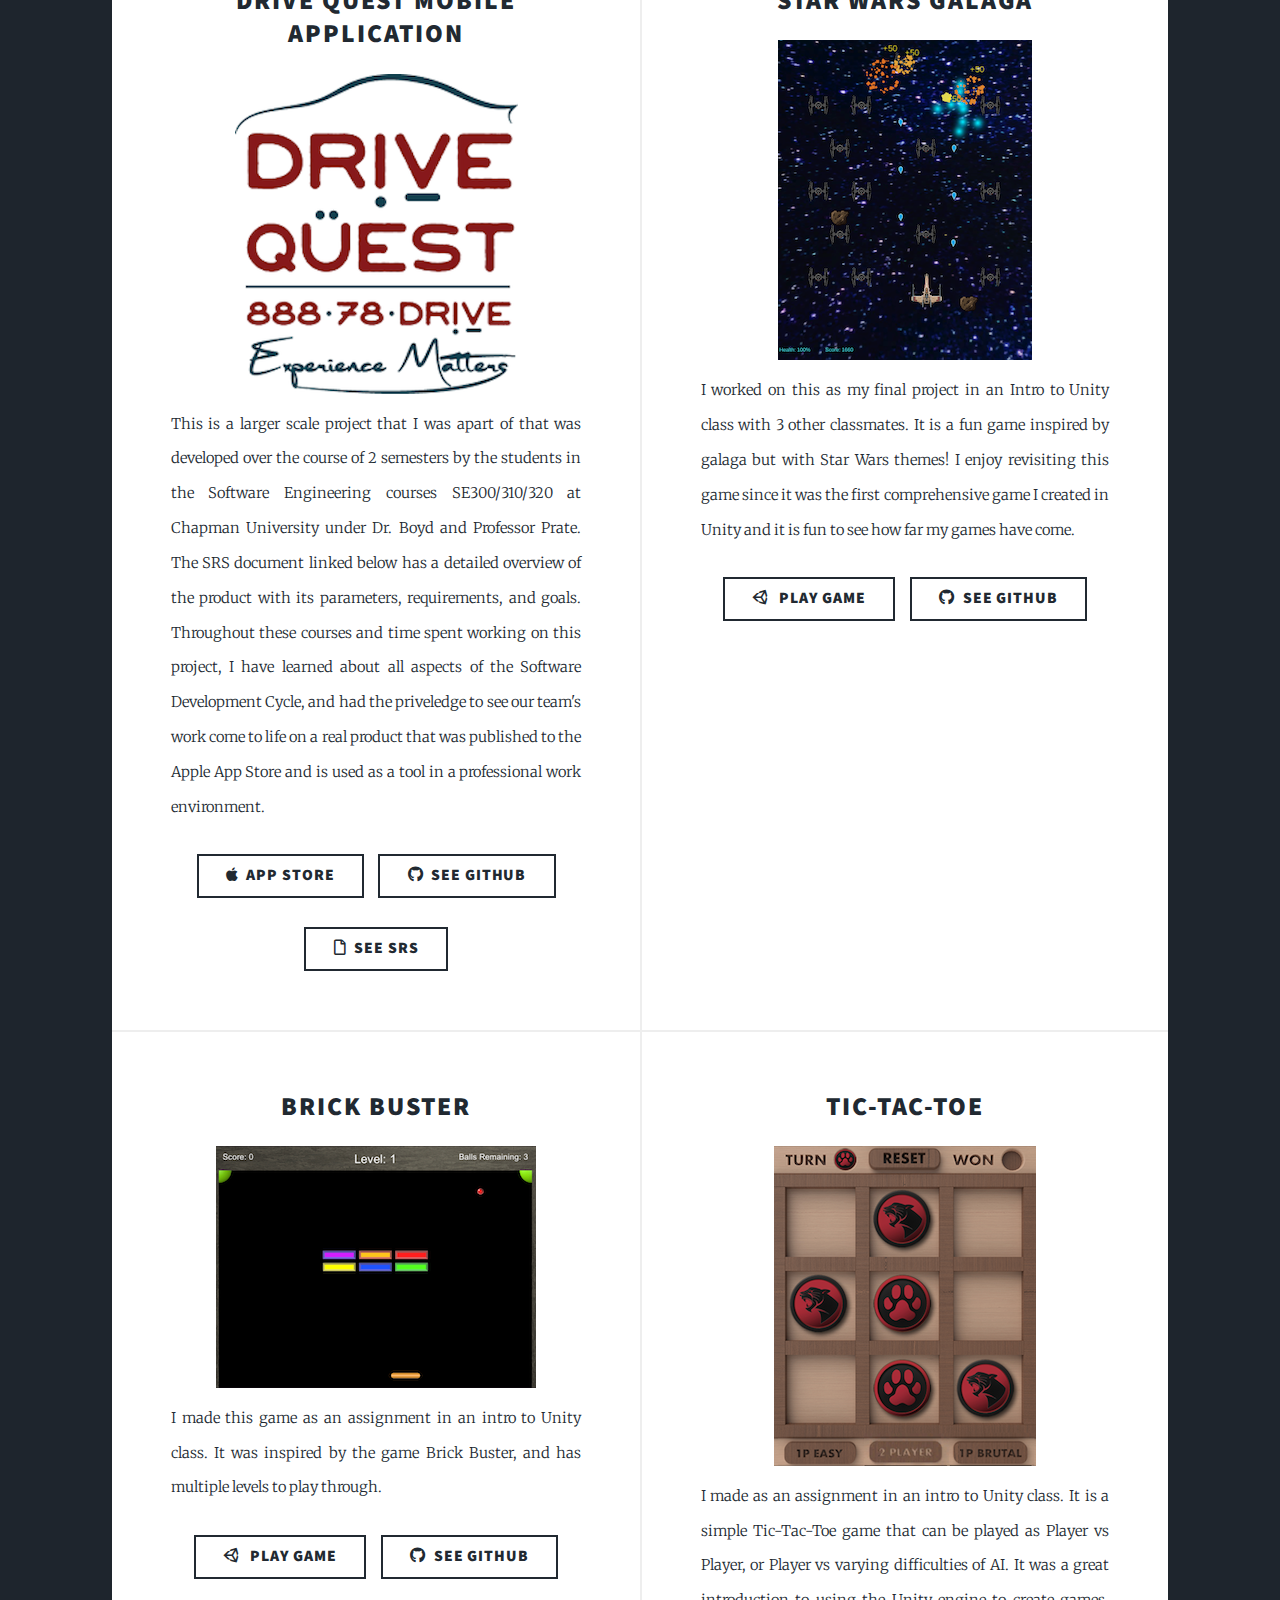
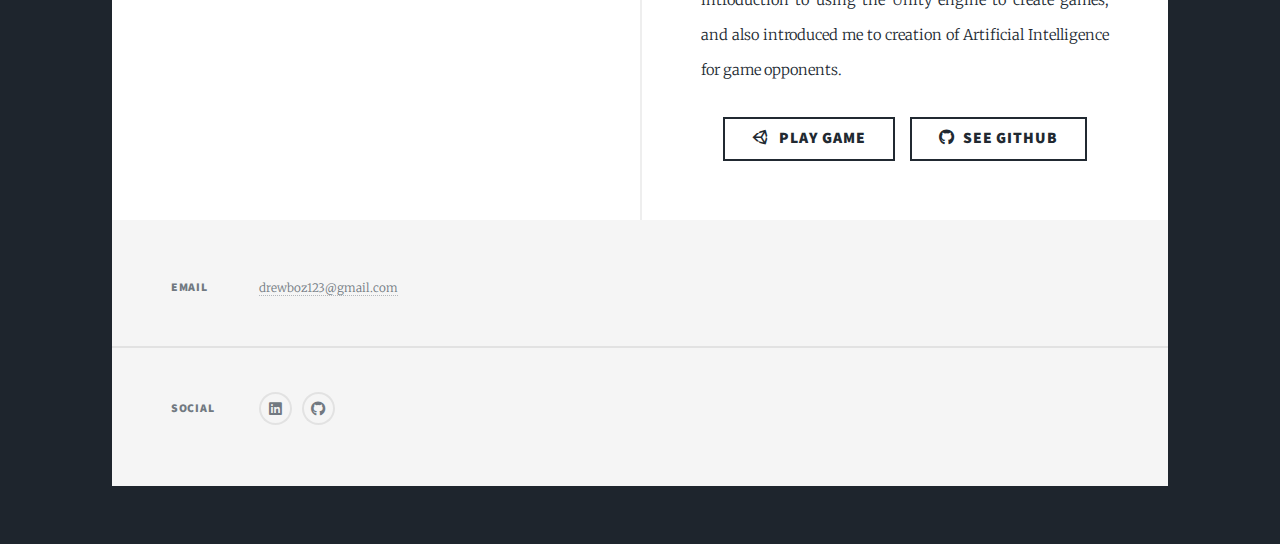
==== commit 956dd835: "updating site with graduated info" ====
--- a/index.html
+++ b/index.html
@@ -20,9 +20,8 @@
 				<!-- Intro -->
 					<div id="intro">
 						<h1>My name is<br />Drew Bozarth</h1>
-						<p>I am a Senior Software Engineering Major and Game Development Minor at Chapman University.<br />
-							I am highly motivated and seeking to obtain a full time role specializing in Software Development<br />
-							after my graduation in May 2024.<br />
+						<p>I am a Software Engineering graduate from Chapman University.<br />
+							I am highly motivated and seeking to obtain a full time role specializing in Software Development.<br />
 							This is a showcase of some of my favorite projects I have worked on.<br />
 							Please feel free to email me or add me on LinkedIn to connect!</p>
 						<ul class="actions">
@@ -57,8 +56,7 @@
 									<p>Below are some of my favorite projects I have worked on.<br />
 										Some were collaborative projects developed within various courses at Chapman University,<br />
 										while others are personal projects I have worked on in my free time.<br />
-										Please check out some of my work and feel free to message me on LinkedIn or email me with any questions!<br /><br />
-										Click on a project to view it up close, or choose a button below to visit my GitHub or the App Store.</p>
+										Please check out some of my work and feel free to message me on LinkedIn or email me with any questions!<br /><br /></p>
 								</header>
 							</article>
 
@@ -74,11 +72,9 @@
 										Game Development Programming Capstone project at Chapman University.<br /><br />Dungeonborne was entered into the <a href="https://www.gamesigshowcase.org/" target="_blank">2024 GameSig Intercollegiate Computer Game Competition</a>,
 										was selected as a finalist, and earned the "Indie-Spirit Award".
 									</p>
-									<!--
-									<ul class="actions special">
-										<li><a href="https://drew-bozarth.github.io/DungeonborneDEMO/" class="button" target="_blank"><span class="icon fa-lg brands fa-unity">&nbsp;&nbsp;Play Game</span></a></li>
-									</ul>
-									-->
+									<ul class="actions special">
+										<li><a href="https://www.youtube.com/watch?v=bymgHnk-OQM" class="button" target="_blank"><span class="icon fa-lg brands fa-youtube">&nbsp;&nbsp;Trailer</span></a></li>
+									</ul>
 								</article>
 								<article class="project">
 									<header>
@@ -91,10 +87,10 @@
 									</p>
 									<ul class="actions special">
 										<li><a href="https://alu454.github.io/BlocklySpot/src/design-blocks.html" class="button" target="_blank"><span class="icon fa-lg brands fa-google">&nbsp;&nbsp;Blockly App</span></a></li>
-										<li><a href="https://drive.google.com/file/d/1vQfA_vx-FHegfnjZKcCLNC6PWii21I0Q/view" class="button" target="_blank"><span class="icon fa-lg fa-solid fa-eye">&nbsp;&nbsp;Demo Video</span></a></li>
-									</ul>
-									<ul class="actions special">
 										<li><a href="https://github.com/alu454/BlocklySpot" class="button" target="_blank"><span class="icon fa-lg brands fa-github">&nbsp;&nbsp;See GitHub</span></a></li>
+									</ul>
+									<ul class="actions special">
+										<li><a href="https://drive.google.com/file/d/1vQfA_vx-FHegfnjZKcCLNC6PWii21I0Q/view" class="button" target="_blank"><span class="icon fa-lg brands fa-youtube">&nbsp;&nbsp;Demo Video</span></a></li>
 									</ul>
 								</article>
 								<article>
@@ -192,7 +188,7 @@
 						<section class="split contact">
 							<section class="alt">
 								<h3>Email</h3>
-								<p><a href="mailto:dbozarth@chapman.edu?subject=We'd love to offer you an internship!" target="_blank">dbozarth@chapman.edu</a></p>
+								<p><a href="mailto:drewboz123@gmail.com?subject=We'd love to offer you a job!" target="_blank">drewboz123@gmail.com</a></p>
 								<!-- Opens email client and auto-fills the to address and subject of the email ;) -->
 							</section>
 							<section>
@@ -207,7 +203,6 @@
 
 				<!-- Copyright -->
 					<div id="copyright">
-						<ul><li>Design: <a href="https://html5up.net" target="_blank">HTML5 UP</a></li></ul>
 					</div>
 
 			</div>
